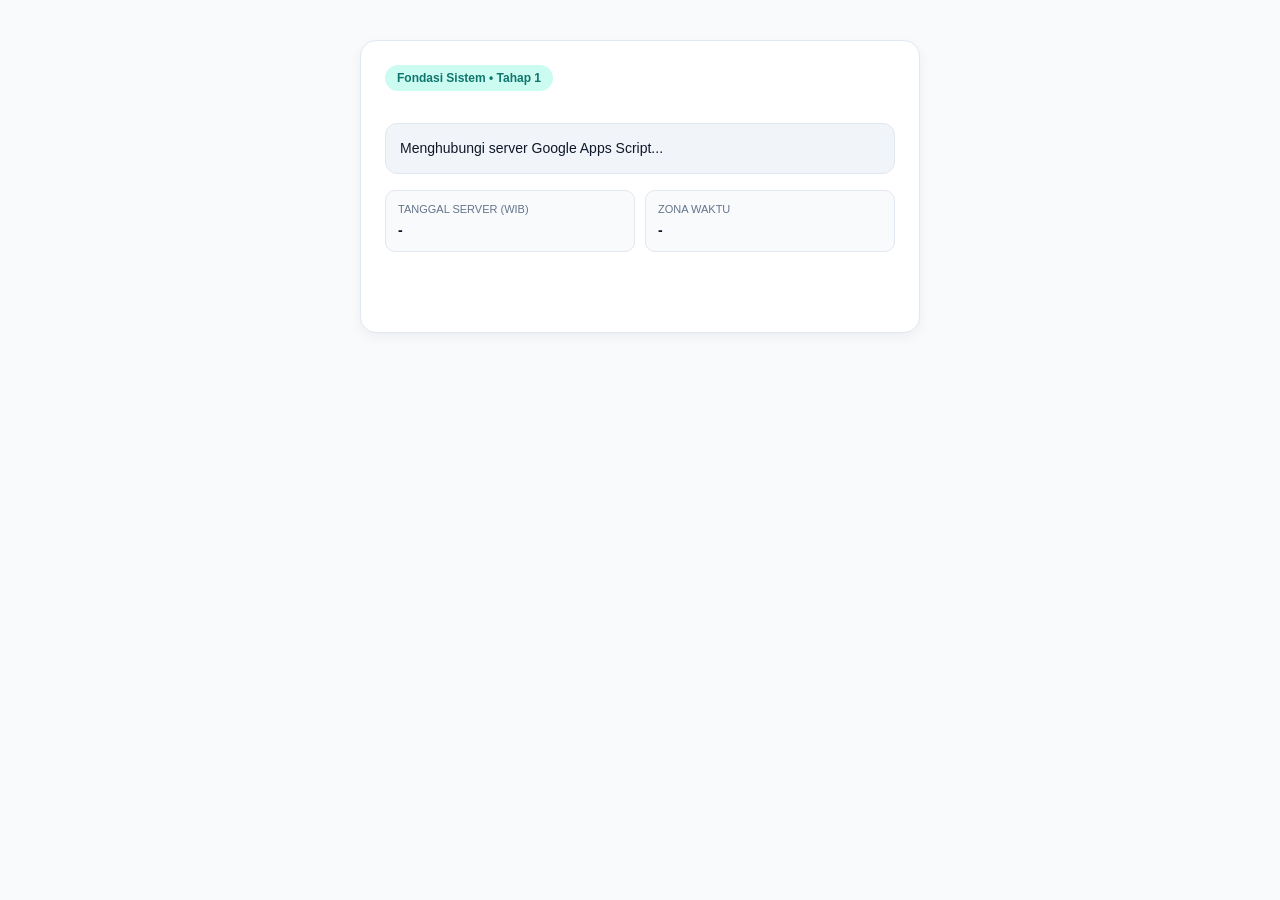
==== 7kaih/index.html @ eb0693e7 "Add initial HTML structure for the application" ====
<!DOCTYPE html>
<html lang="id">
<head>
  <meta charset="UTF-8">
  <title><?= appName ?> - <?= schoolName ?></title>
  <style>
    :root {
      --primary: <?= themeColor ?>;
      --bg: #f8fafc;
      --card: #ffffff;
      --text: #0f172a;
      --muted: #64748b;
      --border: #e2e8f0;
      --ok-bg: #dcfce7;
      --ok-text: #166534;
      --warn-bg: #fef3c7;
      --warn-text: #92400e;
      --err-bg: #fee2e2;
      --err-text: #991b1b;
    }
    * { box-sizing: border-box; margin: 0; padding: 0; }
    body {
      font-family: -apple-system, BlinkMacSystemFont, "Segoe UI", Roboto, sans-serif;
      background-color: var(--bg);
      color: var(--text);
      line-height: 1.5;
      padding: 16px;
    }
    .container {
      max-width: 560px;
      margin: 24px auto;
    }
    .card {
      background: var(--card);
      border: 1px solid var(--border);
      border-radius: 16px;
      padding: 24px;
      box-shadow: 0 4px 12px rgba(15, 23, 42, 0.05);
    }
    .badge {
      display: inline-block;
      padding: 4px 12px;
      border-radius: 999px;
      font-size: 12px;
      font-weight: 600;
      background: #ccfbf1;
      color: #0f766e;
      margin-bottom: 12px;
    }
    h1 { font-size: 22px; margin-bottom: 4px; color: var(--primary); }
    .subtitle { color: var(--muted); font-size: 14px; margin-bottom: 20px; }
    .status-box {
      padding: 14px;
      border-radius: 12px;
      font-size: 14px;
      margin-bottom: 16px;
      background: #f1f5f9;
      border: 1px solid var(--border);
    }
    .status-ok { background: var(--ok-bg); color: var(--ok-text); border-color: #bbf7d0; }
    .status-warn { background: var(--warn-bg); color: var(--warn-text); border-color: #fde68a; }
    .status-err { background: var(--err-bg); color: var(--err-text); border-color: #fecaca; }
    .meta-grid {
      display: grid;
      grid-template-columns: 1fr 1fr;
      gap: 10px;
      margin-top: 12px;
    }
    .meta-item {
      background: #f8fafc;
      padding: 10px 12px;
      border-radius: 10px;
      border: 1px solid var(--border);
    }
    .meta-label { font-size: 11px; color: var(--muted); text-transform: uppercase; }
    .meta-val { font-size: 14px; font-weight: 600; margin-top: 2px; }
    button {
      width: 100%;
      min-height: 48px;
      background: var(--primary);
      color: #fff;
      border: none;
      border-radius: 12px;
      font-size: 15px;
      font-weight: 600;
      cursor: pointer;
      margin-top: 8px;
    }
    button:disabled { opacity: 0.6; cursor: not-allowed; }
  </style>
</head>
<body>
  <div class="container">
    <div class="card">
      <span class="badge">Fondasi Sistem • Tahap 1</span>
      <h1 id="appTitle"><?= appName ?></h1>
      <p class="subtitle" id="schoolTitle"><?= schoolName ?></p>

      <div id="statusBox" class="status-box">
        Memeriksa koneksi server dan kesiapan database...
      </div>

      <div class="meta-grid">
        <div class="meta-item">
          <div class="meta-label">Tanggal Server (WIB)</div>
          <div class="meta-val" id="serverDate">-</div>
        </div>
        <div class="meta-item">
          <div class="meta-label">Zona Waktu</div>
          <div class="meta-val" id="serverTz">-</div>
        </div>
      </div>

      <button id="btnRecheck" onclick="checkFoundation()">Periksa Ulang Koneksi</button>
    </div>
  </div>

  <script>
    function checkFoundation() {
      const box = document.getElementById('statusBox');
      const btn = document.getElementById('btnRecheck');
      btn.disabled = true;
      box.className = 'status-box';
      box.textContent = 'Menghubungi server Google Apps Script...';

      google.script.run
        .withSuccessHandler(function(res) {
          btn.disabled = false;
          if (!res || !res.ok) {
            box.className = 'status-box status-err';
            box.textContent = (res && res.message) ? res.message : 'Gagal terhubung ke server.';
            return;
          }
          document.getElementById('serverDate').textContent = res.serverTime || '-';
          document.getElementById('serverTz').textContent = res.data.timezone || '-';

          if (res.data.status === 'SIAP') {
            box.className = 'status-box status-ok';
            box.textContent = 'Database siap (' + res.data.totalSheetsRequired + ' tabel terverifikasi). Fondasi Tahap 1 berjalan normal.';
          } else {
            box.className = 'status-box status-warn';
            box.textContent = 'Database belum lengkap. Sheet belum ada: ' + res.data.missingSheets.join(', ') + '. Jalankan setupDatabase() di Apps Script.';
          }
        })
        .withFailureHandler(function(err) {
          btn.disabled = false;
          box.className = 'status-box status-err';
          box.textContent = 'Kesalahan jaringan/server: ' + (err && err.message ? err.message : err);
        })
        .apiRouter({ action: 'PING' });
    }

    window.addEventListener('DOMContentLoaded', checkFoundation);
  </script>
</body>
</html>
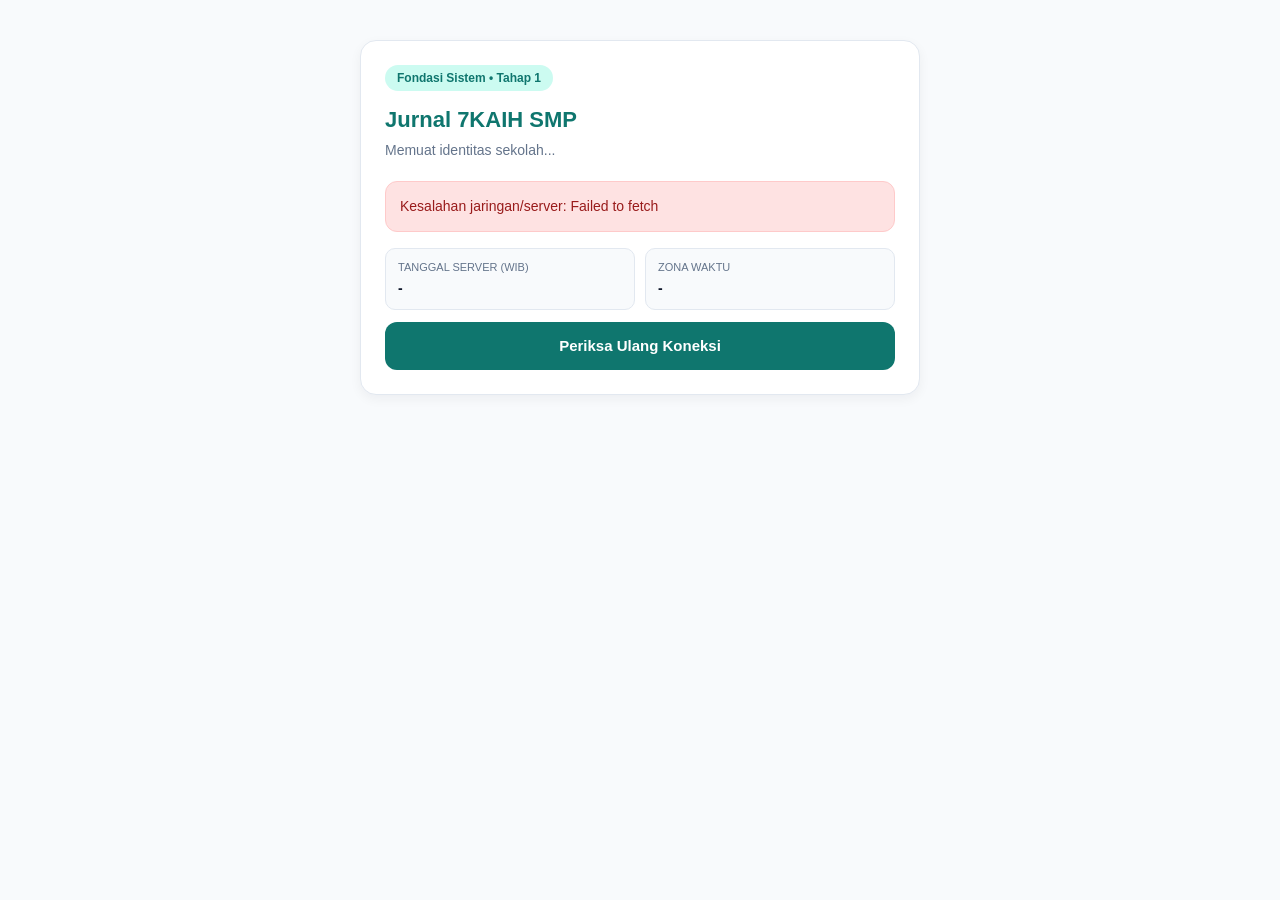
==== commit 804e9933: "Update index.html for app title and styles" ====
--- a/7kaih/index.html
+++ b/7kaih/index.html
@@ -2,10 +2,11 @@
 <html lang="id">
 <head>
   <meta charset="UTF-8">
-  <title><?= appName ?> - <?= schoolName ?></title>
+  <meta name="viewport" content="width=device-width, initial-scale=1, maximum-scale=1">
+  <title>Jurnal 7KAIH SMP</title>
   <style>
     :root {
-      --primary: <?= themeColor ?>;
+      --primary: #0f766e;
       --bg: #f8fafc;
       --card: #ffffff;
       --text: #0f172a;
@@ -84,7 +85,7 @@
       font-size: 15px;
       font-weight: 600;
       cursor: pointer;
-      margin-top: 8px;
+      margin-top: 12px;
     }
     button:disabled { opacity: 0.6; cursor: not-allowed; }
   </style>
@@ -92,9 +93,9 @@
 <body>
   <div class="container">
     <div class="card">
-      <span class="badge">Fondasi Sistem • Tahap 1</span>
-      <h1 id="appTitle"><?= appName ?></h1>
-      <p class="subtitle" id="schoolTitle"><?= schoolName ?></p>
+      <span class="badge" id="modeBadge">Fondasi Sistem • Tahap 1</span>
+      <h1 id="appTitle">Jurnal 7KAIH SMP</h1>
+      <p class="subtitle" id="schoolTitle">Memuat identitas sekolah...</p>
 
       <div id="statusBox" class="status-box">
         Memeriksa koneksi server dan kesiapan database...
@@ -116,38 +117,91 @@
   </div>
 
   <script>
-    function checkFoundation() {
+    /**
+     * KONFIGURASI BACKEND API:
+     * - Biarkan kosong ('') jika file HTML ini dibuka langsung dari Google Apps Script.
+     * - Isi dengan URL Web App Apps Script (berakhiran /exec) jika file ini di-host di GitHub Pages / Custom Domain.
+     */
+    const GAS_API_URL = 'https://script.google.com/macros/s/AKfycbx6Ga95-A1doT5p9jhrYzqOMHGk1ILgOCmKOWG2b9a7mPefsUvWe25ETTlz92gXoEwB3g/exec';
+
+    /**
+     * Penghubung API universal: otomatis memilih google.script.run atau fetch() ke GAS_API_URL.
+     */
+    function callApi(payload) {
+      return new Promise(function(resolve, reject) {
+        const isInsideGas = (typeof google !== 'undefined' && google.script && google.script.run);
+        if (isInsideGas && !GAS_API_URL) {
+          google.script.run
+            .withSuccessHandler(resolve)
+            .withFailureHandler(reject)
+            .apiRouter(payload);
+          return;
+        }
+
+        if (!GAS_API_URL) {
+          reject(new Error('GAS_API_URL belum diisi untuk mode hosting eksternal (GitHub Pages).'));
+          return;
+        }
+
+        fetch(GAS_API_URL, {
+          method: 'POST',
+          headers: { 'Content-Type': 'text/plain;charset=utf-8' },
+          body: JSON.stringify(payload)
+        })
+          .then(function(resp) {
+            if (!resp.ok) throw new Error('HTTP ' + resp.status);
+            return resp.json();
+          })
+          .then(resolve)
+          .catch(reject);
+      });
+    }
+
+    async function checkFoundation() {
       const box = document.getElementById('statusBox');
       const btn = document.getElementById('btnRecheck');
       btn.disabled = true;
       box.className = 'status-box';
       box.textContent = 'Menghubungi server Google Apps Script...';
 
-      google.script.run
-        .withSuccessHandler(function(res) {
-          btn.disabled = false;
-          if (!res || !res.ok) {
-            box.className = 'status-box status-err';
-            box.textContent = (res && res.message) ? res.message : 'Gagal terhubung ke server.';
-            return;
+      try {
+        const [pingRes, cfgRes] = await Promise.all([
+          callApi({ action: 'PING' }),
+          callApi({ action: 'GET_PUBLIC_CONFIG' })
+        ]);
+
+        if (cfgRes && cfgRes.ok && cfgRes.data) {
+          const cfg = cfgRes.data;
+          document.getElementById('appTitle').textContent = cfg.nama_aplikasi || 'Jurnal 7KAIH SMP';
+          document.getElementById('schoolTitle').textContent = cfg.nama_sekolah || '';
+          document.title = (cfg.nama_aplikasi || 'Jurnal 7KAIH') + ' - ' + (cfg.nama_sekolah || '');
+          if (cfg.warna_tema) {
+            document.documentElement.style.setProperty('--primary', cfg.warna_tema);
           }
-          document.getElementById('serverDate').textContent = res.serverTime || '-';
-          document.getElementById('serverTz').textContent = res.data.timezone || '-';
-
-          if (res.data.status === 'SIAP') {
-            box.className = 'status-box status-ok';
-            box.textContent = 'Database siap (' + res.data.totalSheetsRequired + ' tabel terverifikasi). Fondasi Tahap 1 berjalan normal.';
-          } else {
-            box.className = 'status-box status-warn';
-            box.textContent = 'Database belum lengkap. Sheet belum ada: ' + res.data.missingSheets.join(', ') + '. Jalankan setupDatabase() di Apps Script.';
-          }
-        })
-        .withFailureHandler(function(err) {
-          btn.disabled = false;
+        }
+
+        if (!pingRes || !pingRes.ok) {
           box.className = 'status-box status-err';
-          box.textContent = 'Kesalahan jaringan/server: ' + (err && err.message ? err.message : err);
-        })
-        .apiRouter({ action: 'PING' });
+          box.textContent = (pingRes && pingRes.message) ? pingRes.message : 'Gagal terhubung ke server.';
+          return;
+        }
+
+        document.getElementById('serverDate').textContent = pingRes.serverTime || '-';
+        document.getElementById('serverTz').textContent = pingRes.data.timezone || '-';
+
+        if (pingRes.data.status === 'SIAP') {
+          box.className = 'status-box status-ok';
+          box.textContent = 'Database siap (' + pingRes.data.totalSheetsRequired + ' tabel terverifikasi). Koneksi API berjalan normal.';
+        } else {
+          box.className = 'status-box status-warn';
+          box.textContent = 'Database belum lengkap. Sheet belum ada: ' + pingRes.data.missingSheets.join(', ');
+        }
+      } catch (err) {
+        box.className = 'status-box status-err';
+        box.textContent = 'Kesalahan jaringan/server: ' + (err && err.message ? err.message : err);
+      } finally {
+        btn.disabled = false;
+      }
     }
 
     window.addEventListener('DOMContentLoaded', checkFoundation);
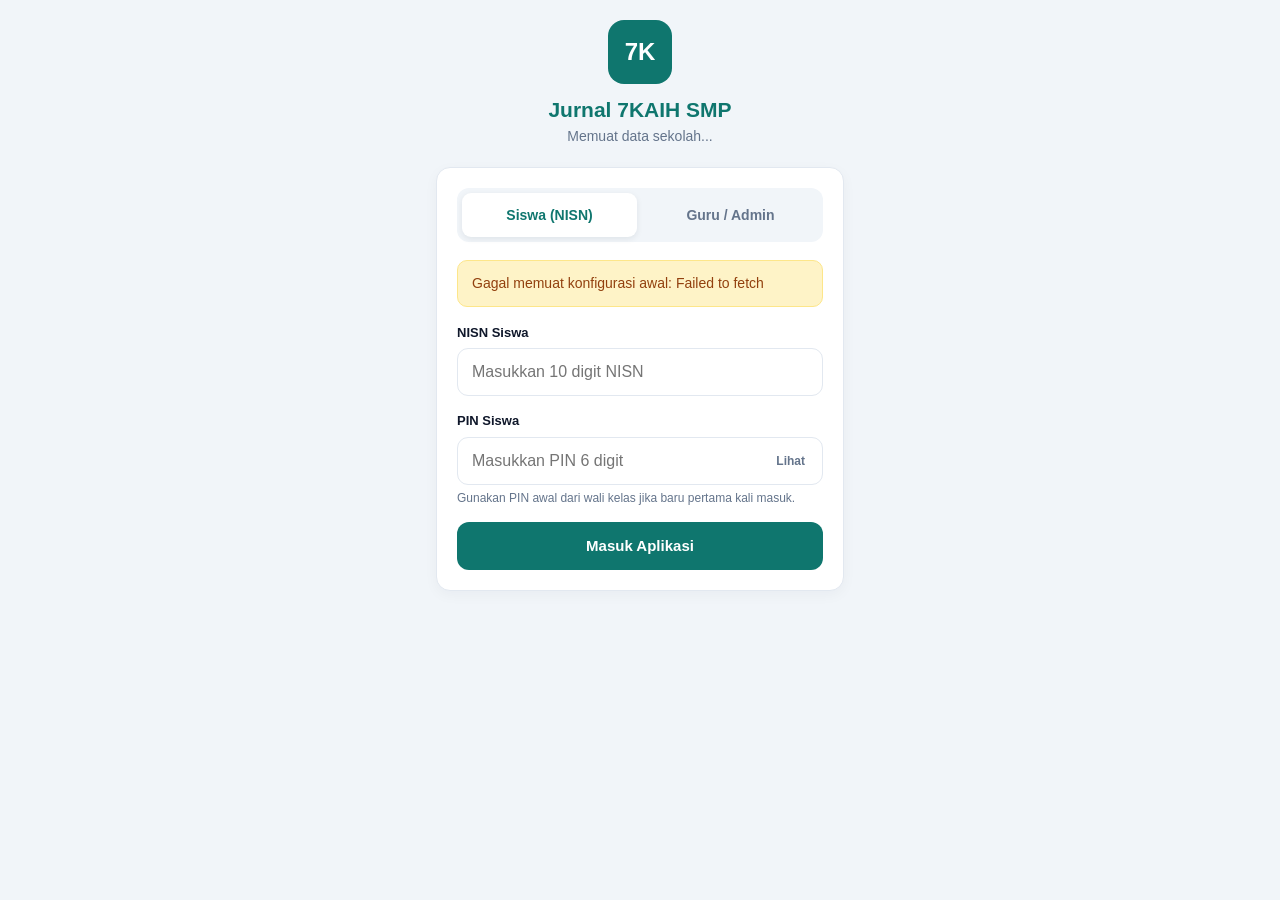
==== commit 9749b2bb: "Update print statement from 'Hello' to 'Goodbye'" ====
--- a/7kaih/index.html
+++ b/7kaih/index.html
@@ -7,7 +7,9 @@
   <style>
     :root {
       --primary: #0f766e;
-      --bg: #f8fafc;
+      --primary-dark: #115e59;
+      --primary-soft: #ccfbf1;
+      --bg: #f1f5f9;
       --card: #ffffff;
       --text: #0f172a;
       --muted: #64748b;
@@ -18,116 +20,534 @@
       --warn-text: #92400e;
       --err-bg: #fee2e2;
       --err-text: #991b1b;
-    }
+      --radius: 14px;
+    }
+
     * { box-sizing: border-box; margin: 0; padding: 0; }
     body {
       font-family: -apple-system, BlinkMacSystemFont, "Segoe UI", Roboto, sans-serif;
       background-color: var(--bg);
       color: var(--text);
       line-height: 1.5;
-      padding: 16px;
-    }
-    .container {
-      max-width: 560px;
-      margin: 24px auto;
-    }
+      min-height: 100vh;
+    }
+
+    .hidden { display: none !important; }
+
+    /* Loading Overlay */
+    .loader-overlay {
+      position: fixed;
+      inset: 0;
+      background: rgba(255, 255, 255, 0.85);
+      display: flex;
+      flex-direction: column;
+      align-items: center;
+      justify-content: center;
+      z-index: 9999;
+      gap: 12px;
+      font-weight: 600;
+      color: var(--primary);
+    }
+    .spinner {
+      width: 36px;
+      height: 36px;
+      border: 4px solid var(--primary-soft);
+      border-top-color: var(--primary);
+      border-radius: 50%;
+      animation: spin 0.8s linear infinite;
+    }
+    @keyframes spin { to { transform: rotate(360deg); } }
+
+    /* Alerts */
+    .alert {
+      padding: 12px 14px;
+      border-radius: 10px;
+      font-size: 14px;
+      margin-bottom: 16px;
+      border: 1px solid transparent;
+    }
+    .alert-err { background: var(--err-bg); color: var(--err-text); border-color: #fecaca; }
+    .alert-ok { background: var(--ok-bg); color: var(--ok-text); border-color: #bbf7d0; }
+    .alert-warn { background: var(--warn-bg); color: var(--warn-text); border-color: #fde68a; }
+
+    /* Auth Container (Mobile-First) */
+    .auth-wrapper {
+      max-width: 440px;
+      margin: 0 auto;
+      padding: 20px 16px 40px;
+    }
+    .school-brand {
+      text-align: center;
+      margin-bottom: 20px;
+    }
+    .school-logo {
+      width: 64px;
+      height: 64px;
+      border-radius: 16px;
+      background: var(--primary);
+      color: #fff;
+      display: inline-flex;
+      align-items: center;
+      justify-content: center;
+      font-size: 24px;
+      font-weight: 800;
+      margin-bottom: 10px;
+      object-fit: contain;
+    }
+    .school-brand h1 {
+      font-size: 21px;
+      color: var(--primary);
+      font-weight: 800;
+    }
+    .school-brand p {
+      font-size: 14px;
+      color: var(--muted);
+    }
+    .welcome-note {
+      font-size: 13px;
+      color: var(--text);
+      background: var(--card);
+      border: 1px solid var(--border);
+      padding: 10px 14px;
+      border-radius: 12px;
+      margin-top: 10px;
+    }
+
     .card {
       background: var(--card);
       border: 1px solid var(--border);
-      border-radius: 16px;
-      padding: 24px;
-      box-shadow: 0 4px 12px rgba(15, 23, 42, 0.05);
-    }
-    .badge {
-      display: inline-block;
-      padding: 4px 12px;
-      border-radius: 999px;
+      border-radius: var(--radius);
+      padding: 20px;
+      box-shadow: 0 4px 14px rgba(15, 23, 42, 0.04);
+    }
+
+    /* Role Switch Tabs on Login */
+    .role-tabs {
+      display: grid;
+      grid-template-columns: 1fr 1fr;
+      gap: 6px;
+      background: var(--bg);
+      padding: 5px;
+      border-radius: 12px;
+      margin-bottom: 18px;
+    }
+    .role-tab {
+      min-height: 44px;
+      border: none;
+      background: transparent;
+      border-radius: 9px;
+      font-size: 14px;
+      font-weight: 600;
+      color: var(--muted);
+      cursor: pointer;
+      transition: all 0.15s ease;
+    }
+    .role-tab.active {
+      background: var(--card);
+      color: var(--primary);
+      box-shadow: 0 2px 6px rgba(15, 23, 42, 0.08);
+    }
+
+    /* Form Controls */
+    .form-group { margin-bottom: 15px; }
+    label {
+      display: block;
+      font-size: 13px;
+      font-weight: 600;
+      margin-bottom: 6px;
+      color: var(--text);
+    }
+    .input-wrap {
+      position: relative;
+      display: flex;
+      align-items: center;
+    }
+    input[type="text"],
+    input[type="password"],
+    input[type="tel"],
+    select {
+      width: 100%;
+      min-height: 48px;
+      padding: 10px 14px;
+      border: 1.5px solid var(--border);
+      border-radius: 11px;
+      font-size: 16px;
+      background: #fff;
+      color: var(--text);
+    }
+    input:focus, select:focus {
+      outline: none;
+      border-color: var(--primary);
+    }
+    .toggle-secret {
+      position: absolute;
+      right: 10px;
+      background: none;
+      border: none;
+      color: var(--muted);
       font-size: 12px;
       font-weight: 600;
-      background: #ccfbf1;
-      color: #0f766e;
-      margin-bottom: 12px;
-    }
-    h1 { font-size: 22px; margin-bottom: 4px; color: var(--primary); }
-    .subtitle { color: var(--muted); font-size: 14px; margin-bottom: 20px; }
-    .status-box {
-      padding: 14px;
-      border-radius: 12px;
-      font-size: 14px;
-      margin-bottom: 16px;
-      background: #f1f5f9;
-      border: 1px solid var(--border);
-    }
-    .status-ok { background: var(--ok-bg); color: var(--ok-text); border-color: #bbf7d0; }
-    .status-warn { background: var(--warn-bg); color: var(--warn-text); border-color: #fde68a; }
-    .status-err { background: var(--err-bg); color: var(--err-text); border-color: #fecaca; }
-    .meta-grid {
-      display: grid;
-      grid-template-columns: 1fr 1fr;
-      gap: 10px;
-      margin-top: 12px;
-    }
-    .meta-item {
-      background: #f8fafc;
-      padding: 10px 12px;
-      border-radius: 10px;
-      border: 1px solid var(--border);
-    }
-    .meta-label { font-size: 11px; color: var(--muted); text-transform: uppercase; }
-    .meta-val { font-size: 14px; font-weight: 600; margin-top: 2px; }
-    button {
+      padding: 8px;
+      cursor: pointer;
+    }
+    .hint {
+      font-size: 12px;
+      color: var(--muted);
+      margin-top: 4px;
+    }
+
+    .btn {
       width: 100%;
       min-height: 48px;
-      background: var(--primary);
-      color: #fff;
       border: none;
       border-radius: 12px;
       font-size: 15px;
+      font-weight: 700;
+      cursor: pointer;
+      display: inline-flex;
+      align-items: center;
+      justify-content: center;
+      gap: 8px;
+    }
+    .btn-primary {
+      background: var(--primary);
+      color: #fff;
+    }
+    .btn-primary:hover { background: var(--primary-dark); }
+    .btn-secondary {
+      background: var(--bg);
+      color: var(--text);
+      border: 1px solid var(--border);
+    }
+    .btn:disabled { opacity: 0.6; cursor: not-allowed; }
+
+    /* App Shell Layout */
+    .topbar {
+      background: var(--primary);
+      color: #fff;
+      padding: 14px 16px;
+      position: sticky;
+      top: 0;
+      z-index: 100;
+    }
+    .topbar-inner {
+      max-width: 1040px;
+      margin: 0 auto;
+      display: flex;
+      align-items: center;
+      justify-content: space-between;
+      gap: 12px;
+    }
+    .topbar-title h2 { font-size: 16px; font-weight: 700; }
+    .topbar-title p { font-size: 12px; opacity: 0.9; }
+    .topbar-actions {
+      display: flex;
+      align-items: center;
+      gap: 8px;
+    }
+    .btn-sm {
+      min-height: 38px;
+      padding: 6px 12px;
+      border-radius: 9px;
+      font-size: 12px;
       font-weight: 600;
+      border: 1px solid rgba(255, 255, 255, 0.35);
+      background: rgba(255, 255, 255, 0.14);
+      color: #fff;
       cursor: pointer;
+      width: auto;
+    }
+
+    .shell-container {
+      max-width: 1040px;
+      margin: 0 auto;
+      padding: 16px 16px 88px;
+    }
+
+    .user-banner {
+      background: var(--card);
+      border: 1px solid var(--border);
+      border-radius: var(--radius);
+      padding: 14px 16px;
+      margin-bottom: 16px;
+      display: flex;
+      flex-wrap: wrap;
+      align-items: center;
+      justify-content: space-between;
+      gap: 10px;
+    }
+    .role-pill {
+      display: inline-block;
+      padding: 3px 10px;
+      border-radius: 999px;
+      font-size: 11px;
+      font-weight: 700;
+      background: var(--primary-soft);
+      color: var(--primary);
+      text-transform: uppercase;
+    }
+
+    /* Navigation Tabs per Role */
+    .nav-strip {
+      display: flex;
+      gap: 8px;
+      overflow-x: auto;
+      padding-bottom: 6px;
+      margin-bottom: 16px;
+    }
+    .nav-btn {
+      min-height: 42px;
+      padding: 8px 14px;
+      border-radius: 10px;
+      border: 1px solid var(--border);
+      background: var(--card);
+      color: var(--text);
+      font-size: 13px;
+      font-weight: 600;
+      white-space: nowrap;
+      cursor: pointer;
+    }
+    .nav-btn.active {
+      background: var(--primary);
+      color: #fff;
+      border-color: var(--primary);
+    }
+
+    .admin-preview-bar {
+      background: #fefce8;
+      border: 1px solid #fde047;
+      border-radius: 12px;
+      padding: 12px 14px;
+      margin-bottom: 16px;
+      display: flex;
+      flex-wrap: wrap;
+      align-items: center;
+      gap: 10px;
+    }
+    .admin-preview-bar select {
+      min-height: 40px;
+      width: auto;
+      min-width: 180px;
+      font-size: 14px;
+    }
+
+    .grid-cards {
+      display: grid;
+      grid-template-columns: repeat(auto-fit, minmax(240px, 1fr));
+      gap: 12px;
       margin-top: 12px;
     }
-    button:disabled { opacity: 0.6; cursor: not-allowed; }
+    .info-tile {
+      background: #f8fafc;
+      border: 1px solid var(--border);
+      border-radius: 12px;
+      padding: 14px;
+    }
+    .info-tile h4 { font-size: 14px; color: var(--primary); margin-bottom: 4px; }
+    .info-tile p { font-size: 13px; color: var(--muted); }
+
+    /* Modal Change PIN */
+    .modal-backdrop {
+      position: fixed;
+      inset: 0;
+      background: rgba(15, 23, 42, 0.55);
+      display: flex;
+      align-items: center;
+      justify-content: center;
+      padding: 16px;
+      z-index: 500;
+    }
+    .modal-card {
+      width: 100%;
+      max-width: 420px;
+      background: var(--card);
+      border-radius: 16px;
+      padding: 22px;
+    }
   </style>
 </head>
 <body>
-  <div class="container">
+
+  <!-- Indikator Memuat -->
+  <div id="loadingOverlay" class="loader-overlay hidden">
+    <div class="spinner"></div>
+    <div id="loadingText">Memuat...</div>
+  </div>
+
+  <!-- ===================================================================== -->
+  <!-- VIEW 1: HALAMAN LOGIN                                                 -->
+  <!-- ===================================================================== -->
+  <div id="viewLogin" class="auth-wrapper hidden">
+    <div class="school-brand">
+      <div id="logoContainer" class="school-logo">7K</div>
+      <h1 id="cfgAppName">Jurnal 7KAIH SMP</h1>
+      <p id="cfgSchoolName">Memuat data sekolah...</p>
+      <div id="cfgWelcome" class="welcome-note hidden"></div>
+    </div>
+
     <div class="card">
-      <span class="badge" id="modeBadge">Fondasi Sistem • Tahap 1</span>
-      <h1 id="appTitle">Jurnal 7KAIH SMP</h1>
-      <p class="subtitle" id="schoolTitle">Memuat identitas sekolah...</p>
-
-      <div id="statusBox" class="status-box">
-        Memeriksa koneksi server dan kesiapan database...
+      <div class="role-tabs">
+        <button type="button" id="tabLoginSiswa" class="role-tab active" onclick="switchLoginTab('SISWA')">
+          Siswa (NISN)
+        </button>
+        <button type="button" id="tabLoginStaf" class="role-tab" onclick="switchLoginTab('STAF')">
+          Guru / Admin
+        </button>
       </div>
 
-      <div class="meta-grid">
-        <div class="meta-item">
-          <div class="meta-label">Tanggal Server (WIB)</div>
-          <div class="meta-val" id="serverDate">-</div>
-        </div>
-        <div class="meta-item">
-          <div class="meta-label">Zona Waktu</div>
-          <div class="meta-val" id="serverTz">-</div>
-        </div>
+      <div id="loginAlert" class="alert alert-err hidden"></div>
+
+      <form id="loginForm" onsubmit="submitLogin(event)">
+        <div class="form-group">
+          <label id="lblIdentifier" for="inpIdentifier">NISN Siswa</label>
+          <input type="tel" id="inpIdentifier" inputmode="numeric" autocomplete="username" placeholder="Masukkan 10 digit NISN" required>
+        </div>
+
+        <div class="form-group">
+          <label id="lblSecret" for="inpSecret">PIN Siswa</label>
+          <div class="input-wrap">
+            <input type="password" id="inpSecret" inputmode="numeric" autocomplete="current-password" placeholder="Masukkan PIN 6 digit" required>
+            <button type="button" class="toggle-secret" onclick="toggleSecretVisibility('inpSecret', this)">Lihat</button>
+          </div>
+          <div class="hint" id="secretHint">Gunakan PIN awal dari wali kelas jika baru pertama kali masuk.</div>
+        </div>
+
+        <button type="submit" id="btnLoginSubmit" class="btn btn-primary">Masuk Aplikasi</button>
+      </form>
+    </div>
+  </div>
+
+  <!-- ===================================================================== -->
+  <!-- VIEW 2: WAJIB GANTI PIN / KATA SANDI (SAAT LOGIN PERTAMA)             -->
+  <!-- ===================================================================== -->
+  <div id="viewForcePin" class="auth-wrapper hidden">
+    <div class="school-brand">
+      <h1>Keamanan Akun</h1>
+      <p id="forcePinUserLabel">Halo, Pengguna</p>
+    </div>
+
+    <div class="card">
+      <div class="alert alert-warn">
+        Demi keamanan data Anda, ganti PIN atau kata sandi awal sebelum melanjutkan.
       </div>
 
-      <button id="btnRecheck" onclick="checkFoundation()">Periksa Ulang Koneksi</button>
+      <div id="forcePinAlert" class="alert alert-err hidden"></div>
+
+      <form onsubmit="submitChangePin(event, true)">
+        <div class="form-group">
+          <label for="forceOldSecret">PIN / Kata Sandi Lama</label>
+          <input type="password" id="forceOldSecret" required>
+        </div>
+        <div class="form-group">
+          <label for="forceNewSecret" id="lblForceNewSecret">PIN Baru (6 Digit Angka)</label>
+          <input type="password" id="forceNewSecret" required>
+          <div class="hint" id="forceNewHint">Jangan gunakan angka berurutan seperti 123456.</div>
+        </div>
+        <div class="form-group">
+          <label for="forceConfirmSecret">Ulangi PIN / Kata Sandi Baru</label>
+          <input type="password" id="forceConfirmSecret" required>
+        </div>
+        <button type="submit" class="btn btn-primary">Simpan & Lanjutkan</button>
+        <button type="button" class="btn btn-secondary" style="margin-top:10px;" onclick="logoutUser()">Batal & Keluar</button>
+      </form>
+    </div>
+  </div>
+
+  <!-- ===================================================================== -->
+  <!-- VIEW 3: KERANGKA APLIKASI UTAMA PER PERAN                             -->
+  <!-- ===================================================================== -->
+  <div id="viewAppShell" class="hidden">
+    <header class="topbar">
+      <div class="topbar-inner">
+        <div class="topbar-title">
+          <h2 id="topAppName">Jurnal 7KAIH SMP</h2>
+          <p id="topSchoolName">SMP Negeri</p>
+        </div>
+        <div class="topbar-actions">
+          <button type="button" class="btn-sm" onclick="openChangePinModal()">Ganti PIN/Sandi</button>
+          <button type="button" class="btn-sm" onclick="logoutUser()">Keluar</button>
+        </div>
+      </div>
+    </header>
+
+    <main class="shell-container">
+      <!-- Profil Pengguna Aktif -->
+      <section class="user-banner">
+        <div>
+          <span class="role-pill" id="shellRoleBadge">PERAN</span>
+          <h3 id="shellUserName" style="font-size:17px; margin-top:4px;">Nama Pengguna</h3>
+          <p id="shellUserMeta" style="font-size:13px; color:var(--muted);">Keterangan</p>
+        </div>
+        <div style="text-align:right; font-size:12px; color:var(--muted);">
+          <div id="shellAcademicYear">Tahun Ajaran: -</div>
+          <div id="shellServerDate">Tanggal Server: -</div>
+        </div>
+      </section>
+
+      <!-- Bar "Lihat sebagai Wali Kelas" khusus Admin Utama -->
+      <section id="adminPreviewBar" class="admin-preview-bar hidden">
+        <strong style="font-size:13px;">Mode Admin Utama:</strong>
+        <label for="selPreviewClass" style="margin:0; font-size:13px;">Lihat sebagai wali kelas:</label>
+        <select id="selPreviewClass" onchange="handleAdminPreviewClassChange()">
+          <option value="">-- Tampilan Admin Utama --</option>
+        </select>
+      </section>
+
+      <!-- Navigasi Menu Sesuai Peran -->
+      <nav id="roleNavStrip" class="nav-strip"></nav>
+
+      <!-- Area Konten Modul -->
+      <section id="roleWorkspace" class="card"></section>
+    </main>
+  </div>
+
+  <!-- ===================================================================== -->
+  <!-- MODAL GANTI PIN / SANDI SUKARELA                                      -->
+  <!-- ===================================================================== -->
+  <div id="modalChangePin" class="modal-backdrop hidden">
+    <div class="modal-card">
+      <h3 style="font-size:18px; margin-bottom:12px;">Ganti PIN / Kata Sandi</h3>
+      <div id="modalPinAlert" class="alert alert-err hidden"></div>
+      <form onsubmit="submitChangePin(event, false)">
+        <div class="form-group">
+          <label for="modOldSecret">PIN / Kata Sandi Lama</label>
+          <input type="password" id="modOldSecret" required>
+        </div>
+        <div class="form-group">
+          <label for="modNewSecret">PIN / Kata Sandi Baru</label>
+          <input type="password" id="modNewSecret" required>
+        </div>
+        <div class="form-group">
+          <label for="modConfirmSecret">Ulangi PIN / Kata Sandi Baru</label>
+          <input type="password" id="modConfirmSecret" required>
+        </div>
+        <div style="display:grid; grid-template-columns:1fr 1fr; gap:8px;">
+          <button type="button" class="btn btn-secondary" onclick="closeChangePinModal()">Batal</button>
+          <button type="submit" class="btn btn-primary">Simpan</button>
+        </div>
+      </form>
     </div>
   </div>
 
   <script>
     /**
      * KONFIGURASI BACKEND API:
-     * - Biarkan kosong ('') jika file HTML ini dibuka langsung dari Google Apps Script.
-     * - Isi dengan URL Web App Apps Script (berakhiran /exec) jika file ini di-host di GitHub Pages / Custom Domain.
+     * - Biarkan kosong ('') jika dibuka langsung dari Google Apps Script.
+     * - Isi dengan URL Web App Apps Script (/exec) jika di-host di GitHub Pages / Custom Domain.
      */
     const GAS_API_URL = 'https://script.google.com/macros/s/AKfycbx6Ga95-A1doT5p9jhrYzqOMHGk1ILgOCmKOWG2b9a7mPefsUvWe25ETTlz92gXoEwB3g/exec';
 
-    /**
-     * Penghubung API universal: otomatis memilih google.script.run atau fetch() ke GAS_API_URL.
-     */
-    function callApi(payload) {
+    const STORAGE_TOKEN_KEY = '7KAIH_AUTH_TOKEN';
+    let currentLoginTab = 'SISWA';
+    let currentUser = null;
+    let publicConfig = null;
+    let activeNavKey = '';
+    let previewClassId = '';
+
+    // ========================================================================
+    // 1. KOMUNIKASI API DENGAN RETRY BERTAHAP
+    // ========================================================================
+    function callApiRaw(payload) {
       return new Promise(function(resolve, reject) {
         const isInsideGas = (typeof google !== 'undefined' && google.script && google.script.run);
         if (isInsideGas && !GAS_API_URL) {
@@ -137,74 +557,472 @@
             .apiRouter(payload);
           return;
         }
-
         if (!GAS_API_URL) {
-          reject(new Error('GAS_API_URL belum diisi untuk mode hosting eksternal (GitHub Pages).'));
+          reject(new Error('GAS_API_URL belum dikonfigurasi.'));
           return;
         }
-
         fetch(GAS_API_URL, {
           method: 'POST',
           headers: { 'Content-Type': 'text/plain;charset=utf-8' },
           body: JSON.stringify(payload)
         })
-          .then(function(resp) {
-            if (!resp.ok) throw new Error('HTTP ' + resp.status);
-            return resp.json();
+          .then(function(r) {
+            if (!r.ok) throw new Error('HTTP ' + r.status);
+            return r.json();
           })
           .then(resolve)
           .catch(reject);
       });
     }
 
-    async function checkFoundation() {
-      const box = document.getElementById('statusBox');
-      const btn = document.getElementById('btnRecheck');
-      btn.disabled = true;
-      box.className = 'status-box';
-      box.textContent = 'Menghubungi server Google Apps Script...';
-
-      try {
-        const [pingRes, cfgRes] = await Promise.all([
-          callApi({ action: 'PING' }),
-          callApi({ action: 'GET_PUBLIC_CONFIG' })
-        ]);
-
-        if (cfgRes && cfgRes.ok && cfgRes.data) {
-          const cfg = cfgRes.data;
-          document.getElementById('appTitle').textContent = cfg.nama_aplikasi || 'Jurnal 7KAIH SMP';
-          document.getElementById('schoolTitle').textContent = cfg.nama_sekolah || '';
-          document.title = (cfg.nama_aplikasi || 'Jurnal 7KAIH') + ' - ' + (cfg.nama_sekolah || '');
-          if (cfg.warna_tema) {
-            document.documentElement.style.setProperty('--primary', cfg.warna_tema);
+    async function callApi(action, data, retries) {
+      const maxRetries = (typeof retries === 'number') ? retries : 2;
+      const token = getSavedToken();
+      const payload = { action: action, token: token, data: data || {} };
+
+      let lastErr = null;
+      for (let attempt = 0; attempt <= maxRetries; attempt++) {
+        try {
+          const res = await callApiRaw(payload);
+          if (res && (res.code === 'SESSION_EXPIRED' || res.code === 'UNAUTHORIZED')) {
+            clearSavedToken();
+            showLoginView('Sesi Anda telah berakhir. Silakan masuk kembali.');
+          }
+          return res;
+        } catch (err) {
+          lastErr = err;
+          if (attempt < maxRetries) {
+            await new Promise(function(r) { setTimeout(r, 600 * (attempt + 1)); });
           }
         }
-
-        if (!pingRes || !pingRes.ok) {
-          box.className = 'status-box status-err';
-          box.textContent = (pingRes && pingRes.message) ? pingRes.message : 'Gagal terhubung ke server.';
+      }
+      throw lastErr || new Error('Gagal terhubung ke server.');
+    }
+
+    // ========================================================================
+    // 2. PENYIMPANAN TOKEN AMAN (TRY/CATCH)
+    // ========================================================================
+    function getSavedToken() {
+      try {
+        return sessionStorage.getItem(STORAGE_TOKEN_KEY) || '';
+      } catch (e) {
+        return window.__memToken || '';
+      }
+    }
+
+    function saveToken(token) {
+      window.__memToken = token;
+      try {
+        sessionStorage.setItem(STORAGE_TOKEN_KEY, token);
+      } catch (e) {
+        // Fallback ke memori jika storage diblokir browser
+      }
+    }
+
+    function clearSavedToken() {
+      window.__memToken = '';
+      try {
+        sessionStorage.removeItem(STORAGE_TOKEN_KEY);
+      } catch (e) {}
+    }
+
+    // ========================================================================
+    // 3. UTILITAS TAMPILAN
+    // ========================================================================
+    function setLoading(show, text) {
+      const el = document.getElementById('loadingOverlay');
+      document.getElementById('loadingText').textContent = text || 'Memuat...';
+      if (show) el.classList.remove('hidden');
+      else el.classList.add('hidden');
+    }
+
+    function showAlert(id, msg, type) {
+      const el = document.getElementById(id);
+      if (!msg) {
+        el.classList.add('hidden');
+        return;
+      }
+      el.className = 'alert ' + (type === 'ok' ? 'alert-ok' : (type === 'warn' ? 'alert-warn' : 'alert-err'));
+      el.textContent = msg;
+      el.classList.remove('hidden');
+    }
+
+    function toggleSecretVisibility(inputId, btn) {
+      const inp = document.getElementById(inputId);
+      if (inp.type === 'password') {
+        inp.type = 'text';
+        btn.textContent = 'Sembunyi';
+      } else {
+        inp.type = 'password';
+        btn.textContent = 'Lihat';
+      }
+    }
+
+    function applyBranding(cfg) {
+      if (!cfg) return;
+      publicConfig = cfg;
+      if (cfg.warna_tema) {
+        document.documentElement.style.setProperty('--primary', cfg.warna_tema);
+      }
+      const appName = cfg.nama_aplikasi || 'Jurnal 7KAIH SMP';
+      const schoolName = cfg.nama_sekolah || '';
+      document.title = appName + (schoolName ? ' - ' + schoolName : '');
+      document.getElementById('cfgAppName').textContent = appName;
+      document.getElementById('cfgSchoolName').textContent = schoolName;
+      document.getElementById('topAppName').textContent = appName;
+      document.getElementById('topSchoolName').textContent = schoolName;
+
+      const welcomeEl = document.getElementById('cfgWelcome');
+      if (cfg.teks_sambutan) {
+        welcomeEl.textContent = cfg.teks_sambutan;
+        welcomeEl.classList.remove('hidden');
+      }
+      if (cfg.logo_url) {
+        const logoBox = document.getElementById('logoContainer');
+        logoBox.innerHTML = '';
+        const img = document.createElement('img');
+        img.src = cfg.logo_url;
+        img.alt = 'Logo Sekolah';
+        img.style.width = '100%';
+        img.style.height = '100%';
+        img.style.borderRadius = '16px';
+        img.style.objectFit = 'contain';
+        logoBox.appendChild(img);
+      }
+    }
+
+    // ========================================================================
+    // 4. ALUR OTENTIKASI (LOGIN, GANTI PIN, LOGOUT)
+    // ========================================================================
+    function switchLoginTab(tab) {
+      currentLoginTab = tab;
+      showAlert('loginAlert', '');
+      document.getElementById('inpIdentifier').value = '';
+      document.getElementById('inpSecret').value = '';
+
+      const tabSiswa = document.getElementById('tabLoginSiswa');
+      const tabStaf = document.getElementById('tabLoginStaf');
+      const lblId = document.getElementById('lblIdentifier');
+      const inpId = document.getElementById('inpIdentifier');
+      const lblSec = document.getElementById('lblSecret');
+      const inpSec = document.getElementById('inpSecret');
+      const hint = document.getElementById('secretHint');
+
+      if (tab === 'SISWA') {
+        tabSiswa.classList.add('active');
+        tabStaf.classList.remove('active');
+        lblId.textContent = 'NISN Siswa';
+        inpId.type = 'tel';
+        inpId.setAttribute('inputmode', 'numeric');
+        inpId.placeholder = 'Masukkan NISN';
+        lblSec.textContent = 'PIN Siswa';
+        inpSec.setAttribute('inputmode', 'numeric');
+        inpSec.placeholder = 'Masukkan PIN 6 digit';
+        hint.textContent = 'Gunakan PIN awal dari wali kelas jika baru pertama kali masuk.';
+      } else {
+        tabStaf.classList.add('active');
+        tabSiswa.classList.remove('active');
+        lblId.textContent = 'Nama Pengguna (Username)';
+        inpId.type = 'text';
+        inpId.setAttribute('inputmode', 'text');
+        inpId.placeholder = 'Contoh: admin1 atau nip/username';
+        lblSec.textContent = 'Kata Sandi';
+        inpSec.setAttribute('inputmode', 'text');
+        inpSec.placeholder = 'Masukkan kata sandi';
+        hint.textContent = 'Khusus Admin Utama, Wali Kelas, Kepala Sekolah, dan Guru BK.';
+      }
+    }
+
+    async function submitLogin(e) {
+      e.preventDefault();
+      showAlert('loginAlert', '');
+      const identifier = document.getElementById('inpIdentifier').value.trim();
+      const secret = document.getElementById('inpSecret').value.trim();
+
+      setLoading(true, 'Memeriksa akun...');
+      try {
+        const res = await callApi('LOGIN', {
+          loginType: currentLoginTab,
+          identifier: identifier,
+          secret: secret
+        }, 0);
+
+        if (!res || !res.ok) {
+          showAlert('loginAlert', (res && res.message) ? res.message : 'Gagal masuk.');
           return;
         }
 
-        document.getElementById('serverDate').textContent = pingRes.serverTime || '-';
-        document.getElementById('serverTz').textContent = pingRes.data.timezone || '-';
-
-        if (pingRes.data.status === 'SIAP') {
-          box.className = 'status-box status-ok';
-          box.textContent = 'Database siap (' + pingRes.data.totalSheetsRequired + ' tabel terverifikasi). Koneksi API berjalan normal.';
+        saveToken(res.data.token);
+        currentUser = res.data.user;
+        routeAfterAuth(res.serverDate);
+      } catch (err) {
+        showAlert('loginAlert', 'Gangguan jaringan: ' + err.message);
+      } finally {
+        setLoading(false);
+      }
+    }
+
+    function routeAfterAuth(serverDate) {
+      document.getElementById('viewLogin').classList.add('hidden');
+      document.getElementById('viewForcePin').classList.add('hidden');
+      document.getElementById('viewAppShell').classList.add('hidden');
+
+      if (!currentUser) {
+        showLoginView();
+        return;
+      }
+
+      if (currentUser.wajibGantiPin) {
+        document.getElementById('forcePinUserLabel').textContent =
+          currentUser.nama + ' (' + currentUser.identifier + ')';
+        const isSiswa = currentUser.peran === 'SISWA';
+        document.getElementById('lblForceNewSecret').textContent =
+          isSiswa ? 'PIN Baru (6 Digit Angka)' : 'Kata Sandi Baru (Minimal 6 Karakter)';
+        document.getElementById('forceNewHint').textContent =
+          isSiswa ? 'Gunakan 6 angka yang mudah diingat (hindari 123456).' : 'Gunakan kombinasi huruf dan angka minimal 6 karakter.';
+        document.getElementById('viewForcePin').classList.remove('hidden');
+        return;
+      }
+
+      renderRoleShell(serverDate);
+    }
+
+    async function submitChangePin(e, isForced) {
+      e.preventDefault();
+      const alertId = isForced ? 'forcePinAlert' : 'modalPinAlert';
+      showAlert(alertId, '');
+
+      const oldSecret = document.getElementById(isForced ? 'forceOldSecret' : 'modOldSecret').value.trim();
+      const newSecret = document.getElementById(isForced ? 'forceNewSecret' : 'modNewSecret').value.trim();
+      const confirmSecret = document.getElementById(isForced ? 'forceConfirmSecret' : 'modConfirmSecret').value.trim();
+
+      setLoading(true, 'Menyimpan PIN/kata sandi baru...');
+      try {
+        const res = await callApi('CHANGE_PIN', {
+          oldSecret: oldSecret,
+          newSecret: newSecret,
+          confirmSecret: confirmSecret
+        }, 0);
+
+        if (!res || !res.ok) {
+          showAlert(alertId, (res && res.message) ? res.message : 'Gagal mengganti PIN/sandi.');
+          return;
+        }
+
+        currentUser = res.data.user;
+        if (isForced) {
+          routeAfterAuth(res.serverDate);
         } else {
-          box.className = 'status-box status-warn';
-          box.textContent = 'Database belum lengkap. Sheet belum ada: ' + pingRes.data.missingSheets.join(', ');
+          closeChangePinModal();
+          alert(res.message);
         }
       } catch (err) {
-        box.className = 'status-box status-err';
-        box.textContent = 'Kesalahan jaringan/server: ' + (err && err.message ? err.message : err);
+        showAlert(alertId, 'Gagal terhubung ke server: ' + err.message);
       } finally {
-        btn.disabled = false;
-      }
-    }
-
-    window.addEventListener('DOMContentLoaded', checkFoundation);
+        setLoading(false);
+      }
+    }
+
+    async function logoutUser() {
+      setLoading(true, 'Keluar...');
+      try {
+        await callApi('LOGOUT', {}, 0);
+      } catch (e) {
+        // Tetap bersihkan sesi lokal walau jaringan terputus
+      } finally {
+        clearSavedToken();
+        currentUser = null;
+        previewClassId = '';
+        setLoading(false);
+        showLoginView('Anda telah keluar dari aplikasi.');
+      }
+    }
+
+    function showLoginView(infoMsg) {
+      document.getElementById('viewForcePin').classList.add('hidden');
+      document.getElementById('viewAppShell').classList.add('hidden');
+      document.getElementById('viewLogin').classList.remove('hidden');
+      if (infoMsg) {
+        showAlert('loginAlert', infoMsg, 'warn');
+      } else {
+        showAlert('loginAlert', '');
+      }
+    }
+
+    function openChangePinModal() {
+      document.getElementById('modOldSecret').value = '';
+      document.getElementById('modNewSecret').value = '';
+      document.getElementById('modConfirmSecret').value = '';
+      showAlert('modalPinAlert', '');
+      document.getElementById('modalChangePin').classList.remove('hidden');
+    }
+
+    function closeChangePinModal() {
+      document.getElementById('modalChangePin').classList.add('hidden');
+    }
+
+    // ========================================================================
+    // 5. KERANGKA TAMPILAN PER PERAN
+    // ========================================================================
+    const ROLE_MENUS = {
+      SISWA: [
+        { key: 'isi_hari_ini', label: 'Isi Hari Ini', desc: 'Catat pelaksanaan 7 kebiasaan hari ini beserta jam bangun dan jam tidur.' },
+        { key: 'kalender', label: 'Kalender Bulan', desc: 'Lembar pemantauan bulanan tanggal 1–31 beserta paraf validasi guru.' },
+        { key: 'ringkasan', label: 'Ringkasan & Stiker', desc: 'Capaian Sudah/Belum Terbiasa, rata-rata tidur, dan stiker apresiasi.' },
+        { key: 'refleksi', label: 'Refleksi Bulanan', desc: 'Kesimpulan dan tindak lanjut bulanan bersama orang tua/wali.' },
+        { key: 'panduan', label: 'Panduan 7KAIH', desc: 'Definisi resmi 7 Kebiasaan Anak Indonesia Hebat jenjang SMP.' }
+      ],
+      WALAS: [
+        { key: 'pantau_harian', label: 'Pemantauan Hari Ini', desc: 'Daftar siswa yang belum mengisi dan siswa yang membutuhkan perhatian.' },
+        { key: 'validasi_paraf', label: 'Validasi Paraf', desc: 'Pemberian paraf digital satuan maupun massal per rentang tanggal.' },
+        { key: 'rekap_kelas', label: 'Rekap & Catatan', desc: 'Rekap bulanan kelas (Lampiran 3) dan kolom catatan wali kelas.' },
+        { key: 'kelola_siswa', label: 'Data Siswa', desc: 'Tambah siswa, impor massal dari Excel/CSV, edit, dan reset PIN.' },
+        { key: 'ekspor_walas', label: 'Unduh Excel (.xlsx)', desc: 'Unduh Rekap Bulanan Lampiran 3 dan data harian kelas.' }
+      ],
+      ADMIN: [
+        { key: 'dashboard_sekolah', label: 'Dashboard Sekolah', desc: 'Statistik pengisian seluruh kelas dan capaian 7 kebiasaan.' },
+        { key: 'pengaturan_sistem', label: 'Pengaturan (8 Modul)', desc: 'Tahun ajaran, form 7 kebiasaan, kriteria, aturan, identitas, dan ekspor.' },
+        { key: 'kelas_naik', label: 'Kelas & Naik Kelas', desc: 'Kelola rombel, jadwal buka-tutup kelas, dan wizard Naik Kelas.' },
+        { key: 'akun_keamanan', label: 'Akun & Keamanan', desc: 'Kelola akun Admin, Wali Kelas, Pembaca, log aktivitas, dan arsip.' },
+        { key: 'pengumuman', label: 'Pengumuman', desc: 'Kelola pengumuman singkat di beranda siswa.' }
+      ],
+      PEMBACA: [
+        { key: 'dashboard_pembaca', label: 'Dashboard Sekolah', desc: 'Ringkasan pelaksanaan 7KAIH seluruh tingkat kelas (mode baca).' },
+        { key: 'rekap_pembaca', label: 'Rekap Per Kelas', desc: 'Tinjau rekap bulanan tiap kelas tanpa mengubah data.' }
+      ]
+    };
+
+    function renderRoleShell(serverDate) {
+      document.getElementById('viewAppShell').classList.remove('hidden');
+
+      const roleLabels = {
+        SISWA: 'Siswa',
+        WALAS: 'Wali Kelas',
+        ADMIN: 'Admin Utama',
+        PEMBACA: 'Pembaca (Kepsek / BK)'
+      };
+
+      document.getElementById('shellRoleBadge').textContent = roleLabels[currentUser.peran] || currentUser.peran;
+      document.getElementById('shellUserName').textContent = currentUser.nama;
+      document.getElementById('shellAcademicYear').textContent =
+        'TA ' + (currentUser.nama_tahun || '-') + ' (' + (currentUser.semester || '-') + ')';
+      document.getElementById('shellServerDate').textContent = 'Tanggal Server: ' + (serverDate || '-');
+
+      if (currentUser.peran === 'SISWA') {
+        document.getElementById('shellUserMeta').textContent =
+          'NISN: ' + currentUser.identifier + ' • Kelas ' + currentUser.nama_kelas + ' • Wali Kelas: ' + currentUser.nama_walas;
+      } else if (currentUser.peran === 'WALAS') {
+        const kelasNames = (currentUser.managedClasses || []).map(function(c) { return c.nama_kelas; }).join(', ');
+        document.getElementById('shellUserMeta').textContent =
+          'Username: ' + currentUser.identifier + ' • Kelas Binaan: ' + (kelasNames || 'Belum ditugaskan');
+      } else {
+        document.getElementById('shellUserMeta').textContent =
+          'Username: ' + currentUser.identifier + ' • NIP: ' + (currentUser.nip || '-');
+      }
+
+      // Tampilkan selector "Lihat sebagai wali kelas" khusus Admin Utama
+      const previewBar = document.getElementById('adminPreviewBar');
+      if (currentUser.peran === 'ADMIN') {
+        previewBar.classList.remove('hidden');
+        const sel = document.getElementById('selPreviewClass');
+        sel.innerHTML = '<option value="">-- Tampilan Admin Utama --</option>';
+        (currentUser.managedClasses || []).forEach(function(k) {
+          const opt = document.createElement('option');
+          opt.value = k.id_kelas;
+          opt.textContent = 'Kelas ' + k.nama_kelas;
+          sel.appendChild(opt);
+        });
+      } else {
+        previewBar.classList.add('hidden');
+      }
+
+      const effectiveRole = (currentUser.peran === 'ADMIN' && previewClassId) ? 'WALAS' : currentUser.peran;
+      const menus = ROLE_MENUS[effectiveRole] || [];
+      activeNavKey = menus.length > 0 ? menus[0].key : '';
+      renderRoleNavigation(effectiveRole);
+    }
+
+    function handleAdminPreviewClassChange() {
+      previewClassId = document.getElementById('selPreviewClass').value;
+      const effectiveRole = previewClassId ? 'WALAS' : 'ADMIN';
+      const menus = ROLE_MENUS[effectiveRole] || [];
+      activeNavKey = menus.length > 0 ? menus[0].key : '';
+      renderRoleNavigation(effectiveRole);
+    }
+
+    function renderRoleNavigation(effectiveRole) {
+      const menus = ROLE_MENUS[effectiveRole] || [];
+      const navEl = document.getElementById('roleNavStrip');
+      navEl.innerHTML = '';
+
+      menus.forEach(function(m) {
+        const btn = document.createElement('button');
+        btn.type = 'button';
+        btn.className = 'nav-btn' + (m.key === activeNavKey ? ' active' : '');
+        btn.textContent = m.label;
+        btn.onclick = function() {
+          activeNavKey = m.key;
+          renderRoleNavigation(effectiveRole);
+        };
+        navEl.appendChild(btn);
+      });
+
+      const activeMenu = menus.find(function(m) { return m.key === activeNavKey; }) || menus[0];
+      const workspace = document.getElementById('roleWorkspace');
+      workspace.innerHTML = '';
+
+      if (activeMenu) {
+        const title = document.createElement('h3');
+        title.style.fontSize = '18px';
+        title.style.marginBottom = '6px';
+        title.textContent = activeMenu.label;
+
+        const desc = document.createElement('p');
+        desc.style.fontSize = '14px';
+        desc.style.color = 'var(--muted)';
+        desc.textContent = activeMenu.desc;
+
+        const badgeBox = document.createElement('div');
+        badgeBox.className = 'alert alert-ok';
+        badgeBox.style.marginTop = '16px';
+        badgeBox.style.marginBottom = '0';
+        badgeBox.textContent = 'Otentikasi dan sesi aktif terverifikasi di server. Modul fungsional layar ini siap dibangun pada tahap berikutnya.';
+
+        workspace.appendChild(title);
+        workspace.appendChild(desc);
+        workspace.appendChild(badgeBox);
+      }
+    }
+
+    // ========================================================================
+    // 6. INISIALISASI HALAMAN SAAT PERTAMA DIBUKA
+    // ========================================================================
+    async function initApp() {
+      setLoading(true, 'Menyiapkan aplikasi...');
+      try {
+        const cfgRes = await callApi('GET_PUBLIC_CONFIG', {}, 1);
+        if (cfgRes && cfgRes.ok) {
+          applyBranding(cfgRes.data);
+        }
+
+        const existingToken = getSavedToken();
+        if (existingToken) {
+          const sesRes = await callApi('GET_SESSION_INFO', {}, 1);
+          if (sesRes && sesRes.ok && sesRes.data && sesRes.data.user) {
+            currentUser = sesRes.data.user;
+            routeAfterAuth(sesRes.serverDate);
+            return;
+          }
+        }
+        showLoginView();
+      } catch (err) {
+        showLoginView('Gagal memuat konfigurasi awal: ' + err.message);
+      } finally {
+        setLoading(false);
+      }
+    }
+
+    window.addEventListener('DOMContentLoaded', initApp);
   </script>
 </body>
 </html>
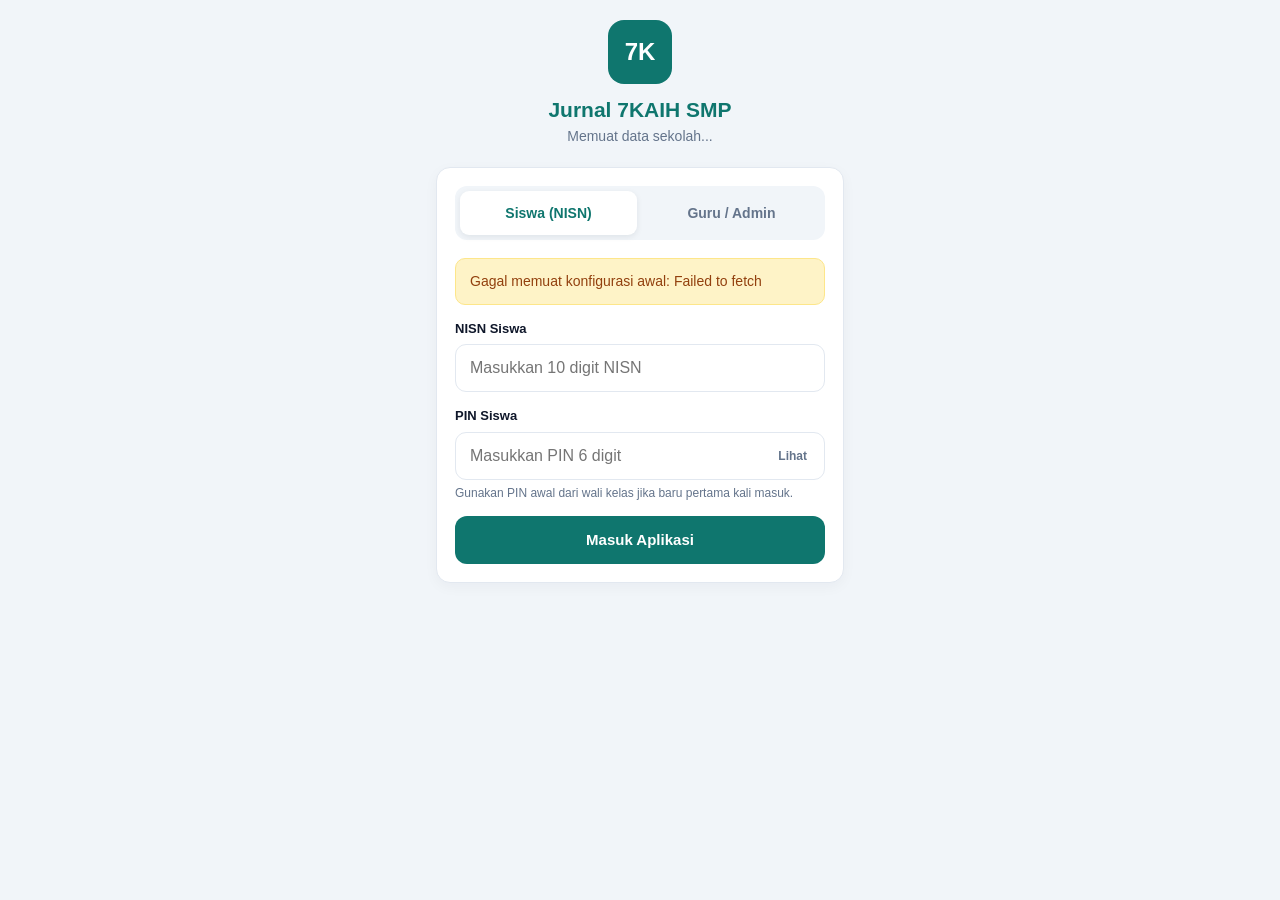
==== commit 0c2ca9fd: "Update print statement from 'Hello' to 'Goodbye'" ====
--- a/7kaih/index.html
+++ b/7kaih/index.html
@@ -63,14 +63,15 @@
       padding: 12px 14px;
       border-radius: 10px;
       font-size: 14px;
-      margin-bottom: 16px;
+      margin-bottom: 14px;
       border: 1px solid transparent;
     }
     .alert-err { background: var(--err-bg); color: var(--err-text); border-color: #fecaca; }
     .alert-ok { background: var(--ok-bg); color: var(--ok-text); border-color: #bbf7d0; }
     .alert-warn { background: var(--warn-bg); color: var(--warn-text); border-color: #fde68a; }
-
-    /* Auth Container (Mobile-First) */
+    .alert-info { background: #e0f2fe; color: #075985; border-color: #bae6fd; }
+
+    /* Auth Container */
     .auth-wrapper {
       max-width: 440px;
       margin: 0 auto;
@@ -94,15 +95,8 @@
       margin-bottom: 10px;
       object-fit: contain;
     }
-    .school-brand h1 {
-      font-size: 21px;
-      color: var(--primary);
-      font-weight: 800;
-    }
-    .school-brand p {
-      font-size: 14px;
-      color: var(--muted);
-    }
+    .school-brand h1 { font-size: 21px; color: var(--primary); font-weight: 800; }
+    .school-brand p { font-size: 14px; color: var(--muted); }
     .welcome-note {
       font-size: 13px;
       color: var(--text);
@@ -117,11 +111,11 @@
       background: var(--card);
       border: 1px solid var(--border);
       border-radius: var(--radius);
-      padding: 20px;
+      padding: 18px;
       box-shadow: 0 4px 14px rgba(15, 23, 42, 0.04);
-    }
-
-    /* Role Switch Tabs on Login */
+      margin-bottom: 14px;
+    }
+
     .role-tabs {
       display: grid;
       grid-template-columns: 1fr 1fr;
@@ -140,7 +134,6 @@
       font-weight: 600;
       color: var(--muted);
       cursor: pointer;
-      transition: all 0.15s ease;
     }
     .role-tab.active {
       background: var(--card);
@@ -149,7 +142,7 @@
     }
 
     /* Form Controls */
-    .form-group { margin-bottom: 15px; }
+    .form-group { margin-bottom: 14px; }
     label {
       display: block;
       font-size: 13px;
@@ -165,6 +158,9 @@
     input[type="text"],
     input[type="password"],
     input[type="tel"],
+    input[type="time"],
+    input[type="number"],
+    textarea,
     select {
       width: 100%;
       min-height: 48px;
@@ -172,10 +168,12 @@
       border: 1.5px solid var(--border);
       border-radius: 11px;
       font-size: 16px;
+      font-family: inherit;
       background: #fff;
       color: var(--text);
     }
-    input:focus, select:focus {
+    textarea { min-height: 76px; resize: vertical; }
+    input:focus, select:focus, textarea:focus {
       outline: none;
       border-color: var(--primary);
     }
@@ -190,11 +188,7 @@
       padding: 8px;
       cursor: pointer;
     }
-    .hint {
-      font-size: 12px;
-      color: var(--muted);
-      margin-top: 4px;
-    }
+    .hint { font-size: 12px; color: var(--muted); margin-top: 4px; }
 
     .btn {
       width: 100%;
@@ -208,17 +202,11 @@
       align-items: center;
       justify-content: center;
       gap: 8px;
-    }
-    .btn-primary {
-      background: var(--primary);
-      color: #fff;
-    }
+      padding: 10px 16px;
+    }
+    .btn-primary { background: var(--primary); color: #fff; }
     .btn-primary:hover { background: var(--primary-dark); }
-    .btn-secondary {
-      background: var(--bg);
-      color: var(--text);
-      border: 1px solid var(--border);
-    }
+    .btn-secondary { background: var(--bg); color: var(--text); border: 1px solid var(--border); }
     .btn:disabled { opacity: 0.6; cursor: not-allowed; }
 
     /* App Shell Layout */
@@ -240,11 +228,7 @@
     }
     .topbar-title h2 { font-size: 16px; font-weight: 700; }
     .topbar-title p { font-size: 12px; opacity: 0.9; }
-    .topbar-actions {
-      display: flex;
-      align-items: center;
-      gap: 8px;
-    }
+    .topbar-actions { display: flex; align-items: center; gap: 8px; }
     .btn-sm {
       min-height: 38px;
       padding: 6px 12px;
@@ -269,7 +253,7 @@
       border: 1px solid var(--border);
       border-radius: var(--radius);
       padding: 14px 16px;
-      margin-bottom: 16px;
+      margin-bottom: 14px;
       display: flex;
       flex-wrap: wrap;
       align-items: center;
@@ -287,16 +271,15 @@
       text-transform: uppercase;
     }
 
-    /* Navigation Tabs per Role */
     .nav-strip {
       display: flex;
       gap: 8px;
       overflow-x: auto;
       padding-bottom: 6px;
-      margin-bottom: 16px;
+      margin-bottom: 14px;
     }
     .nav-btn {
-      min-height: 42px;
+      min-height: 44px;
       padding: 8px 14px;
       border-radius: 10px;
       border: 1px solid var(--border);
@@ -318,33 +301,224 @@
       border: 1px solid #fde047;
       border-radius: 12px;
       padding: 12px 14px;
-      margin-bottom: 16px;
+      margin-bottom: 14px;
       display: flex;
       flex-wrap: wrap;
       align-items: center;
       gap: 10px;
     }
-    .admin-preview-bar select {
-      min-height: 40px;
-      width: auto;
-      min-width: 180px;
-      font-size: 14px;
-    }
-
-    .grid-cards {
+    .admin-preview-bar select { min-height: 40px; width: auto; min-width: 180px; font-size: 14px; }
+
+    /* ===================================================================== */
+    /* STUDENT UI COMPONENTS (MOBILE-FIRST, TOUCH TARGET >= 48PX)            */
+    /* ===================================================================== */
+    .habit-card {
+      border: 1.5px solid var(--border);
+      border-radius: 14px;
+      padding: 14px;
+      margin-bottom: 12px;
+      background: #fff;
+      transition: border-color 0.15s ease;
+    }
+    .habit-card.state-v { border-color: #16a34a; background: #f0fdf4; }
+    .habit-card.state-x { border-color: #dc2626; background: #fef2f2; }
+
+    .habit-header {
+      display: flex;
+      align-items: flex-start;
+      justify-content: space-between;
+      gap: 10px;
+      margin-bottom: 10px;
+    }
+    .habit-num {
+      display: inline-flex;
+      align-items: center;
+      justify-content: center;
+      width: 26px;
+      height: 26px;
+      border-radius: 8px;
+      background: var(--primary-soft);
+      color: var(--primary);
+      font-size: 13px;
+      font-weight: 800;
+      margin-right: 6px;
+    }
+    .habit-title { font-size: 16px; font-weight: 700; color: var(--text); }
+    .habit-sub { font-size: 12px; color: var(--muted); margin-top: 3px; }
+
+    .vx-group {
       display: grid;
-      grid-template-columns: repeat(auto-fit, minmax(240px, 1fr));
+      grid-template-columns: 1fr 1fr;
+      gap: 10px;
+      margin-top: 8px;
+    }
+    .vx-btn {
+      min-height: 50px;
+      border-radius: 12px;
+      border: 2px solid var(--border);
+      background: #fff;
+      font-size: 15px;
+      font-weight: 700;
+      cursor: pointer;
+      display: flex;
+      align-items: center;
+      justify-content: center;
+      gap: 6px;
+      color: var(--text);
+    }
+    .vx-btn.active-v {
+      background: #16a34a;
+      border-color: #15803d;
+      color: #fff;
+    }
+    .vx-btn.active-x {
+      background: #dc2626;
+      border-color: #b91c1c;
+      color: #fff;
+    }
+
+    .extra-fields {
+      margin-top: 12px;
+      padding-top: 10px;
+      border-top: 1px dashed var(--border);
+    }
+
+    .parent-ack-box {
+      display: flex;
+      align-items: center;
       gap: 12px;
-      margin-top: 12px;
-    }
-    .info-tile {
+      background: #fffbeb;
+      border: 1.5px solid #fcd34d;
+      border-radius: 12px;
+      padding: 14px;
+      margin: 16px 0;
+      cursor: pointer;
+    }
+    .parent-ack-box input[type="checkbox"] {
+      width: 24px;
+      height: 24px;
+      accent-color: var(--primary);
+      flex-shrink: 0;
+    }
+
+    /* Kalender Kertas 1..31 */
+    .month-toolbar {
+      display: flex;
+      flex-wrap: wrap;
+      align-items: center;
+      justify-content: space-between;
+      gap: 10px;
+      margin-bottom: 14px;
+    }
+    .month-picker {
+      display: flex;
+      gap: 8px;
+      align-items: center;
+    }
+    .month-picker select { min-height: 42px; font-size: 14px; width: auto; }
+
+    .paper-scroll {
+      overflow-x: auto;
+      border: 1px solid var(--border);
+      border-radius: 10px;
+      background: #fff;
+    }
+    .paper-table {
+      border-collapse: collapse;
+      width: 100%;
+      min-width: 980px;
+      font-size: 12px;
+    }
+    .paper-table th, .paper-table td {
+      border: 1px solid #cbd5e1;
+      padding: 6px 4px;
+      text-align: center;
+    }
+    .paper-table th {
+      background: var(--primary);
+      color: #fff;
+      font-weight: 700;
+    }
+    .paper-table td.habit-col, .paper-table th.habit-col {
+      position: sticky;
+      left: 0;
+      z-index: 2;
+      text-align: left;
+      padding: 8px 10px;
+      min-width: 175px;
+      font-weight: 700;
+    }
+    .paper-table td.habit-col {
+      background: #f8fafc;
+      color: var(--text);
+    }
+    .cell-v { background: #dcfce7; color: #166534; font-weight: 800; }
+    .cell-x { background: #fee2e2; color: #991b1b; font-weight: 800; }
+    .cell-paraf {
+      display: block;
+      font-size: 9px;
+      color: #0369a1;
+      margin-top: 1px;
+    }
+
+    /* Ringkasan & Stiker */
+    .summary-grid {
+      display: grid;
+      grid-template-columns: repeat(auto-fit, minmax(220px, 1fr));
+      gap: 10px;
+      margin-bottom: 16px;
+    }
+    .stat-box {
       background: #f8fafc;
       border: 1px solid var(--border);
       border-radius: 12px;
-      padding: 14px;
-    }
-    .info-tile h4 { font-size: 14px; color: var(--primary); margin-bottom: 4px; }
-    .info-tile p { font-size: 13px; color: var(--muted); }
+      padding: 12px 14px;
+    }
+    .stat-box .num { font-size: 22px; font-weight: 800; color: var(--primary); }
+    .stat-box .lbl { font-size: 12px; color: var(--muted); }
+
+    .badge-terbiasa {
+      display: inline-block;
+      padding: 3px 10px;
+      border-radius: 999px;
+      font-size: 12px;
+      font-weight: 700;
+    }
+    .badge-sudah { background: var(--ok-bg); color: var(--ok-text); }
+    .badge-belum { background: var(--warn-bg); color: var(--warn-text); }
+
+    .progress-bar-bg {
+      width: 100%;
+      height: 8px;
+      background: #e2e8f0;
+      border-radius: 999px;
+      overflow: hidden;
+      margin-top: 6px;
+    }
+    .progress-bar-fill {
+      height: 100%;
+      background: var(--primary);
+      border-radius: 999px;
+    }
+
+    .sticker-grid {
+      display: grid;
+      grid-template-columns: repeat(auto-fit, minmax(200px, 1fr));
+      gap: 10px;
+      margin-top: 10px;
+    }
+    .sticker-card {
+      border: 1.5px solid var(--border);
+      border-radius: 12px;
+      padding: 12px;
+      background: #f8fafc;
+      opacity: 0.55;
+    }
+    .sticker-card.unlocked {
+      opacity: 1;
+      background: linear-gradient(135deg, #f0fdfa, #ecfdf5);
+      border-color: var(--primary);
+    }
 
     /* Modal Change PIN */
     .modal-backdrop {
@@ -471,7 +645,6 @@
     </header>
 
     <main class="shell-container">
-      <!-- Profil Pengguna Aktif -->
       <section class="user-banner">
         <div>
           <span class="role-pill" id="shellRoleBadge">PERAN</span>
@@ -484,7 +657,6 @@
         </div>
       </section>
 
-      <!-- Bar "Lihat sebagai Wali Kelas" khusus Admin Utama -->
       <section id="adminPreviewBar" class="admin-preview-bar hidden">
         <strong style="font-size:13px;">Mode Admin Utama:</strong>
         <label for="selPreviewClass" style="margin:0; font-size:13px;">Lihat sebagai wali kelas:</label>
@@ -493,11 +665,9 @@
         </select>
       </section>
 
-      <!-- Navigasi Menu Sesuai Peran -->
       <nav id="roleNavStrip" class="nav-strip"></nav>
 
-      <!-- Area Konten Modul -->
-      <section id="roleWorkspace" class="card"></section>
+      <section id="roleWorkspace"></section>
     </main>
   </div>
 
@@ -543,6 +713,13 @@
     let publicConfig = null;
     let activeNavKey = '';
     let previewClassId = '';
+    let latestServerDate = '';
+
+    // State khusus Modul Siswa
+    let studentHomeState = null;
+    let studentMonthlyState = null;
+    let selectedReportYear = null;
+    let selectedReportMonth = null;
 
     // ========================================================================
     // 1. KOMUNIKASI API DENGAN RETRY BERTAHAP
@@ -592,7 +769,7 @@
         } catch (err) {
           lastErr = err;
           if (attempt < maxRetries) {
-            await new Promise(function(r) { setTimeout(r, 600 * (attempt + 1)); });
+            await new Promise(function(r) { setTimeout(r, 700 * (attempt + 1)); });
           }
         }
       }
@@ -600,35 +777,47 @@
     }
 
     // ========================================================================
-    // 2. PENYIMPANAN TOKEN AMAN (TRY/CATCH)
+    // 2. PENYIMPANAN TOKEN & DRAF LOKAL AMAN (TRY/CATCH)
     // ========================================================================
     function getSavedToken() {
-      try {
-        return sessionStorage.getItem(STORAGE_TOKEN_KEY) || '';
-      } catch (e) {
-        return window.__memToken || '';
-      }
-    }
-
+      try { return sessionStorage.getItem(STORAGE_TOKEN_KEY) || ''; }
+      catch (e) { return window.__memToken || ''; }
+    }
     function saveToken(token) {
       window.__memToken = token;
-      try {
-        sessionStorage.setItem(STORAGE_TOKEN_KEY, token);
-      } catch (e) {
-        // Fallback ke memori jika storage diblokir browser
-      }
-    }
-
+      try { sessionStorage.setItem(STORAGE_TOKEN_KEY, token); } catch (e) {}
+    }
     function clearSavedToken() {
       window.__memToken = '';
+      try { sessionStorage.removeItem(STORAGE_TOKEN_KEY); } catch (e) {}
+    }
+
+    function saveLocalDraft(key, obj) {
+      try { localStorage.setItem(key, JSON.stringify(obj)); } catch (e) {}
+    }
+    function loadLocalDraft(key) {
       try {
-        sessionStorage.removeItem(STORAGE_TOKEN_KEY);
-      } catch (e) {}
+        const raw = localStorage.getItem(key);
+        return raw ? JSON.parse(raw) : null;
+      } catch (e) { return null; }
+    }
+    function clearLocalDraft(key) {
+      try { localStorage.removeItem(key); } catch (e) {}
     }
 
     // ========================================================================
-    // 3. UTILITAS TAMPILAN
+    // 3. UTILITAS TAMPILAN & ESCAPE XSS
     // ========================================================================
+    function escapeHtml(str) {
+      if (str === null || str === undefined) return '';
+      return String(str)
+        .replace(/&/g, '&amp;')
+        .replace(/</g, '&lt;')
+        .replace(/>/g, '&gt;')
+        .replace(/"/g, '&quot;')
+        .replace(/'/g, '&#39;');
+    }
+
     function setLoading(show, text) {
       const el = document.getElementById('loadingOverlay');
       document.getElementById('loadingText').textContent = text || 'Memuat...';
@@ -638,11 +827,12 @@
 
     function showAlert(id, msg, type) {
       const el = document.getElementById(id);
+      if (!el) return;
       if (!msg) {
         el.classList.add('hidden');
         return;
       }
-      el.className = 'alert ' + (type === 'ok' ? 'alert-ok' : (type === 'warn' ? 'alert-warn' : 'alert-err'));
+      el.className = 'alert ' + (type === 'ok' ? 'alert-ok' : (type === 'warn' ? 'alert-warn' : (type === 'info' ? 'alert-info' : 'alert-err')));
       el.textContent = msg;
       el.classList.remove('hidden');
     }
@@ -763,6 +953,13 @@
     }
 
     function routeAfterAuth(serverDate) {
+      latestServerDate = serverDate || latestServerDate;
+      if (latestServerDate) {
+        const parts = latestServerDate.split('-');
+        if (!selectedReportYear) selectedReportYear = parseInt(parts[0], 10);
+        if (!selectedReportMonth) selectedReportMonth = parseInt(parts[1], 10);
+      }
+
       document.getElementById('viewLogin').classList.add('hidden');
       document.getElementById('viewForcePin').classList.add('hidden');
       document.getElementById('viewAppShell').classList.add('hidden');
@@ -825,13 +1022,12 @@
 
     async function logoutUser() {
       setLoading(true, 'Keluar...');
-      try {
-        await callApi('LOGOUT', {}, 0);
-      } catch (e) {
-        // Tetap bersihkan sesi lokal walau jaringan terputus
-      } finally {
+      try { await callApi('LOGOUT', {}, 0); } catch (e) {}
+      finally {
         clearSavedToken();
         currentUser = null;
+        studentHomeState = null;
+        studentMonthlyState = null;
         previewClassId = '';
         setLoading(false);
         showLoginView('Anda telah keluar dari aplikasi.');
@@ -842,11 +1038,8 @@
       document.getElementById('viewForcePin').classList.add('hidden');
       document.getElementById('viewAppShell').classList.add('hidden');
       document.getElementById('viewLogin').classList.remove('hidden');
-      if (infoMsg) {
-        showAlert('loginAlert', infoMsg, 'warn');
-      } else {
-        showAlert('loginAlert', '');
-      }
+      if (infoMsg) showAlert('loginAlert', infoMsg, 'warn');
+      else showAlert('loginAlert', '');
     }
 
     function openChangePinModal() {
@@ -866,29 +1059,29 @@
     // ========================================================================
     const ROLE_MENUS = {
       SISWA: [
-        { key: 'isi_hari_ini', label: 'Isi Hari Ini', desc: 'Catat pelaksanaan 7 kebiasaan hari ini beserta jam bangun dan jam tidur.' },
-        { key: 'kalender', label: 'Kalender Bulan', desc: 'Lembar pemantauan bulanan tanggal 1–31 beserta paraf validasi guru.' },
-        { key: 'ringkasan', label: 'Ringkasan & Stiker', desc: 'Capaian Sudah/Belum Terbiasa, rata-rata tidur, dan stiker apresiasi.' },
-        { key: 'refleksi', label: 'Refleksi Bulanan', desc: 'Kesimpulan dan tindak lanjut bulanan bersama orang tua/wali.' },
-        { key: 'panduan', label: 'Panduan 7KAIH', desc: 'Definisi resmi 7 Kebiasaan Anak Indonesia Hebat jenjang SMP.' }
+        { key: 'isi_hari_ini', label: 'Isi Hari Ini' },
+        { key: 'kalender', label: 'Kalender Bulan' },
+        { key: 'ringkasan', label: 'Ringkasan & Stiker' },
+        { key: 'refleksi', label: 'Refleksi Bulanan' },
+        { key: 'panduan', label: 'Panduan 7KAIH' }
       ],
       WALAS: [
-        { key: 'pantau_harian', label: 'Pemantauan Hari Ini', desc: 'Daftar siswa yang belum mengisi dan siswa yang membutuhkan perhatian.' },
-        { key: 'validasi_paraf', label: 'Validasi Paraf', desc: 'Pemberian paraf digital satuan maupun massal per rentang tanggal.' },
-        { key: 'rekap_kelas', label: 'Rekap & Catatan', desc: 'Rekap bulanan kelas (Lampiran 3) dan kolom catatan wali kelas.' },
-        { key: 'kelola_siswa', label: 'Data Siswa', desc: 'Tambah siswa, impor massal dari Excel/CSV, edit, dan reset PIN.' },
-        { key: 'ekspor_walas', label: 'Unduh Excel (.xlsx)', desc: 'Unduh Rekap Bulanan Lampiran 3 dan data harian kelas.' }
+        { key: 'pantau_harian', label: 'Pemantauan Hari Ini', desc: 'Daftar siswa yang belum mengisi dan siswa yang membutuhkan perhatian (Tahap 4).' },
+        { key: 'validasi_paraf', label: 'Validasi Paraf', desc: 'Pemberian paraf digital satuan maupun massal per rentang tanggal (Tahap 4).' },
+        { key: 'rekap_kelas', label: 'Rekap & Catatan', desc: 'Rekap bulanan kelas (Lampiran 3) dan kolom catatan wali kelas (Tahap 4).' },
+        { key: 'kelola_siswa', label: 'Data Siswa', desc: 'Tambah siswa, impor massal dari Excel/CSV, edit, dan reset PIN (Tahap 4).' },
+        { key: 'ekspor_walas', label: 'Unduh Excel (.xlsx)', desc: 'Unduh Rekap Bulanan Lampiran 3 dan data harian kelas (Tahap 6).' }
       ],
       ADMIN: [
-        { key: 'dashboard_sekolah', label: 'Dashboard Sekolah', desc: 'Statistik pengisian seluruh kelas dan capaian 7 kebiasaan.' },
-        { key: 'pengaturan_sistem', label: 'Pengaturan (8 Modul)', desc: 'Tahun ajaran, form 7 kebiasaan, kriteria, aturan, identitas, dan ekspor.' },
-        { key: 'kelas_naik', label: 'Kelas & Naik Kelas', desc: 'Kelola rombel, jadwal buka-tutup kelas, dan wizard Naik Kelas.' },
-        { key: 'akun_keamanan', label: 'Akun & Keamanan', desc: 'Kelola akun Admin, Wali Kelas, Pembaca, log aktivitas, dan arsip.' },
-        { key: 'pengumuman', label: 'Pengumuman', desc: 'Kelola pengumuman singkat di beranda siswa.' }
+        { key: 'dashboard_sekolah', label: 'Dashboard Sekolah', desc: 'Statistik pengisian seluruh kelas dan capaian 7 kebiasaan (Tahap 6).' },
+        { key: 'pengaturan_sistem', label: 'Pengaturan (8 Modul)', desc: 'Tahun ajaran, form 7 kebiasaan, kriteria, aturan, identitas, dan ekspor (Tahap 5).' },
+        { key: 'kelas_naik', label: 'Kelas & Naik Kelas', desc: 'Kelola rombel, jadwal buka-tutup kelas, dan wizard Naik Kelas (Tahap 5).' },
+        { key: 'akun_keamanan', label: 'Akun & Keamanan', desc: 'Kelola akun Admin, Wali Kelas, Pembaca, log aktivitas, dan arsip (Tahap 5).' },
+        { key: 'pengumuman', label: 'Pengumuman', desc: 'Kelola pengumuman singkat di beranda siswa (Tahap 5).' }
       ],
       PEMBACA: [
-        { key: 'dashboard_pembaca', label: 'Dashboard Sekolah', desc: 'Ringkasan pelaksanaan 7KAIH seluruh tingkat kelas (mode baca).' },
-        { key: 'rekap_pembaca', label: 'Rekap Per Kelas', desc: 'Tinjau rekap bulanan tiap kelas tanpa mengubah data.' }
+        { key: 'dashboard_pembaca', label: 'Dashboard Sekolah', desc: 'Ringkasan pelaksanaan 7KAIH seluruh tingkat kelas (Tahap 6).' },
+        { key: 'rekap_pembaca', label: 'Rekap Per Kelas', desc: 'Tinjau rekap bulanan tiap kelas tanpa mengubah data (Tahap 6).' }
       ]
     };
 
@@ -906,7 +1099,7 @@
       document.getElementById('shellUserName').textContent = currentUser.nama;
       document.getElementById('shellAcademicYear').textContent =
         'TA ' + (currentUser.nama_tahun || '-') + ' (' + (currentUser.semester || '-') + ')';
-      document.getElementById('shellServerDate').textContent = 'Tanggal Server: ' + (serverDate || '-');
+      document.getElementById('shellServerDate').textContent = 'Tanggal Server: ' + (serverDate || latestServerDate || '-');
 
       if (currentUser.peran === 'SISWA') {
         document.getElementById('shellUserMeta').textContent =
@@ -920,7 +1113,6 @@
           'Username: ' + currentUser.identifier + ' • NIP: ' + (currentUser.nip || '-');
       }
 
-      // Tampilkan selector "Lihat sebagai wali kelas" khusus Admin Utama
       const previewBar = document.getElementById('adminPreviewBar');
       if (currentUser.peran === 'ADMIN') {
         previewBar.classList.remove('hidden');
@@ -967,35 +1159,638 @@
         navEl.appendChild(btn);
       });
 
+      if (effectiveRole === 'SISWA') {
+        loadStudentView(activeNavKey);
+        return;
+      }
+
       const activeMenu = menus.find(function(m) { return m.key === activeNavKey; }) || menus[0];
       const workspace = document.getElementById('roleWorkspace');
-      workspace.innerHTML = '';
-
-      if (activeMenu) {
-        const title = document.createElement('h3');
-        title.style.fontSize = '18px';
-        title.style.marginBottom = '6px';
-        title.textContent = activeMenu.label;
-
-        const desc = document.createElement('p');
-        desc.style.fontSize = '14px';
-        desc.style.color = 'var(--muted)';
-        desc.textContent = activeMenu.desc;
-
-        const badgeBox = document.createElement('div');
-        badgeBox.className = 'alert alert-ok';
-        badgeBox.style.marginTop = '16px';
-        badgeBox.style.marginBottom = '0';
-        badgeBox.textContent = 'Otentikasi dan sesi aktif terverifikasi di server. Modul fungsional layar ini siap dibangun pada tahap berikutnya.';
-
-        workspace.appendChild(title);
-        workspace.appendChild(desc);
-        workspace.appendChild(badgeBox);
-      }
+      workspace.innerHTML =
+        '<div class="card">' +
+          '<h3 style="font-size:18px; margin-bottom:6px;">' + escapeHtml(activeMenu.label) + '</h3>' +
+          '<p style="font-size:14px; color:var(--muted);">' + escapeHtml(activeMenu.desc || '') + '</p>' +
+        '</div>';
     }
 
     // ========================================================================
-    // 6. INISIALISASI HALAMAN SAAT PERTAMA DIBUKA
+    // 6. MODUL SISWA (TAHAP 3)
+    // ========================================================================
+    async function loadStudentView(tabKey) {
+      const workspace = document.getElementById('roleWorkspace');
+      if (tabKey === 'isi_hari_ini') {
+        await renderStudentDailyFormView(workspace);
+      } else if (tabKey === 'kalender') {
+        await renderStudentCalendarView(workspace);
+      } else if (tabKey === 'ringkasan') {
+        await renderStudentSummaryView(workspace);
+      } else if (tabKey === 'refleksi') {
+        await renderStudentReflectionView(workspace);
+      } else if (tabKey === 'panduan') {
+        await renderStudentGuideView(workspace);
+      }
+    }
+
+    // ------------------------------------------------------------------------
+    // 6A. TAB "ISI HARI INI"
+    // ------------------------------------------------------------------------
+    async function renderStudentDailyFormView(container, targetDate) {
+      setLoading(true, 'Memuat catatan harian...');
+      try {
+        const res = await callApi('GET_STUDENT_HOME', { targetDate: targetDate || '' });
+        if (!res || !res.ok) {
+          container.innerHTML = '<div class="card"><div class="alert alert-err">' +
+            escapeHtml((res && res.message) ? res.message : 'Gagal memuat form harian.') + '</div></div>';
+          return;
+        }
+        studentHomeState = res.data;
+        paintStudentDailyForm(container);
+      } catch (err) {
+        container.innerHTML = '<div class="card"><div class="alert alert-err">Gagal terhubung: ' + escapeHtml(err.message) + '</div></div>';
+      } finally {
+        setLoading(false);
+      }
+    }
+
+    function paintStudentDailyForm(container) {
+      const st = studentHomeState;
+      const draftKey = '7KAIH_DRAFT_' + currentUser.id + '_' + st.selectedDate;
+      const localDraft = loadLocalDraft(draftKey);
+      const sourceData = st.existingEntry || localDraft || {
+        status_kebiasaan: {},
+        jam_bangun: '',
+        jam_tidur: '',
+        jawaban_tambahan: {},
+        diketahui_ortu: false
+      };
+
+      let html = '';
+
+      // Pengumuman Sekolah untuk Siswa
+      if (st.announcements && st.announcements.length > 0) {
+        st.announcements.forEach(function(ann) {
+          html += '<div class="alert alert-info">' +
+            '<strong>' + escapeHtml(ann.judul) + '</strong><br>' +
+            '<span>' + escapeHtml(ann.isi) + '</span>' +
+          '</div>';
+        });
+      }
+
+      html += '<div class="card">';
+      html += '<div style="display:flex; flex-wrap:wrap; align-items:center; justify-content:space-between; gap:10px; margin-bottom:14px;">';
+      html += '<div><h3 style="font-size:18px;">Catat Kebiasaan Harian</h3>' +
+              '<p style="font-size:12px; color:var(--muted);">Isi setiap hari termasuk Sabtu dan Minggu.</p></div>';
+
+      // Pemilih tanggal (Hari ini s/d N hari mundur)
+      html += '<div style="min-width:210px;">' +
+              '<select id="selJournalDate" onchange="onChangeJournalDate(this.value)">';
+      st.dateOptions.forEach(function(opt) {
+        html += '<option value="' + escapeHtml(opt.date) + '"' + (opt.date === st.selectedDate ? ' selected' : '') + '>' +
+                escapeHtml(opt.label) + '</option>';
+      });
+      html += '</select></div></div>';
+
+      if (st.existingEntry) {
+        html += '<div class="alert alert-ok">Catatan tanggal <strong>' + escapeHtml(st.selectedDate) +
+                '</strong> sudah tersimpan (terakhir diubah: ' + escapeHtml(st.existingEntry.diubah || '-') + '). Anda masih bisa memperbaruinya hari ini.</div>';
+      } else if (localDraft) {
+        html += '<div class="alert alert-warn">Draf pengisian yang belum terkirim dipulihkan dari perangkat Anda.</div>';
+      }
+
+      if (!st.scheduleStatus.isOpen) {
+        html += '<div class="alert alert-err">' + escapeHtml(st.scheduleStatus.message) + '</div>';
+      }
+      if (!st.calendarRule.allowed) {
+        html += '<div class="alert alert-warn">' + escapeHtml(st.calendarRule.reason) + '</div>';
+      }
+
+      html += '<div id="dailyFormAlert" class="alert alert-err hidden"></div>';
+      html += '<form id="dailyJournalForm" onsubmit="submitDailyJournal(event)">';
+
+      // Render 7 Kebiasaan secara dinamis sesuai versi form
+      st.form.habits.forEach(function(h) {
+        const curVal = (sourceData.status_kebiasaan && sourceData.status_kebiasaan[h.id_kebiasaan]) || '';
+        const cardStateClass = curVal === 'v' ? 'state-v' : (curVal === 'x' ? 'state-x' : '');
+
+        html += '<div class="habit-card ' + cardStateClass + '" id="card_' + escapeHtml(h.id_kebiasaan) + '">';
+        html += '<div class="habit-header"><div>' +
+                '<div class="habit-title"><span class="habit-num">' + h.urutan + '</span>' + escapeHtml(h.nama) + '</div>' +
+                '<div class="habit-sub">' + escapeHtml(h.panduan_singkat) + '</div>' +
+                '</div></div>';
+
+        // Jika mode Bangun Pagi otomatis dari jam bangun, tampilkan info
+        const isAutoBangun = (h.kode === 'BANGUN_PAGI' && st.rules.mode_bangun_pagi === 'OTOMATIS_JAM');
+        if (isAutoBangun) {
+          html += '<div class="hint" style="margin-bottom:8px; color:var(--primary); font-weight:600;">' +
+                  'Status otomatis tercatat "Sudah" jika jam bangun antara ' +
+                  escapeHtml(st.rules.bangun_pagi_mulai) + ' – ' + escapeHtml(st.rules.bangun_pagi_selesai) + ' WIB.</div>';
+        }
+
+        html += '<input type="hidden" id="val_' + escapeHtml(h.id_kebiasaan) + '" value="' + escapeHtml(curVal) + '">';
+        html += '<div class="vx-group">';
+        html += '<button type="button" class="vx-btn ' + (curVal === 'v' ? 'active-v' : '') + '" ' +
+                'id="btnV_' + escapeHtml(h.id_kebiasaan) + '" ' +
+                'onclick="setHabitStatus(\'' + escapeHtml(h.id_kebiasaan) + '\', \'v\')">&#10003; Sudah (v)</button>';
+        html += '<button type="button" class="vx-btn ' + (curVal === 'x' ? 'active-x' : '') + '" ' +
+                'id="btnX_' + escapeHtml(h.id_kebiasaan) + '" ' +
+                'onclick="setHabitStatus(\'' + escapeHtml(h.id_kebiasaan) + '\', \'x\')">&#10007; Belum (x)</button>';
+        html += '</div>';
+
+        // Field tambahan (jam bangun, jam tidur, atau isian aktif lainnya)
+        if (h.fields && h.fields.length > 0) {
+          html += '<div class="extra-fields">';
+          h.fields.forEach(function(f) {
+            let fVal = '';
+            if (f.kode_field === 'jam_bangun') fVal = sourceData.jam_bangun || '';
+            else if (f.kode_field === 'jam_tidur') fVal = sourceData.jam_tidur || '';
+            else fVal = (sourceData.jawaban_tambahan && sourceData.jawaban_tambahan[f.kode_field]) || '';
+
+            html += '<div class="form-group" style="margin-bottom:8px;">';
+            html += '<label for="fld_' + escapeHtml(f.kode_field) + '">' + escapeHtml(f.label) +
+                    (f.wajib ? ' <span style="color:#dc2626;">*</span>' : '') + '</label>';
+
+            if (f.tipe === 'JAM') {
+              html += '<input type="time" id="fld_' + escapeHtml(f.kode_field) + '" value="' + escapeHtml(fVal) + '" ' +
+                      'onchange="onDailyInputChanged()">';
+            } else if (f.tipe === 'ANGKA') {
+              html += '<input type="number" id="fld_' + escapeHtml(f.kode_field) + '" value="' + escapeHtml(fVal) + '" ' +
+                      'placeholder="' + escapeHtml(f.petunjuk) + '" oninput="onDailyInputChanged()">';
+            } else if (f.tipe === 'PILIHAN') {
+              html += '<select id="fld_' + escapeHtml(f.kode_field) + '" onchange="onDailyInputChanged()">' +
+                      '<option value="">-- Pilih --</option>';
+              (f.opsi || []).forEach(function(op) {
+                html += '<option value="' + escapeHtml(op) + '"' + (op === fVal ? ' selected' : '') + '>' + escapeHtml(op) + '</option>';
+              });
+              html += '</select>';
+            } else if (f.tipe === 'TEKS_PANJANG') {
+              html += '<textarea id="fld_' + escapeHtml(f.kode_field) + '" placeholder="' + escapeHtml(f.petunjuk) + '" ' +
+                      'oninput="onDailyInputChanged()">' + escapeHtml(fVal) + '</textarea>';
+            } else {
+              html += '<input type="text" id="fld_' + escapeHtml(f.kode_field) + '" value="' + escapeHtml(fVal) + '" ' +
+                      'placeholder="' + escapeHtml(f.petunjuk) + '" oninput="onDailyInputChanged()">';
+            }
+
+            if (f.petunjuk) {
+              html += '<div class="hint">' + escapeHtml(f.petunjuk) + '</div>';
+            }
+            html += '</div>';
+          });
+
+          // Indikator informasi durasi tidur pada kartu Tidur Cepat
+          if (h.kode === 'TIDUR_CEPAT') {
+            html += '<div id="sleepDurationInfo" class="hint" style="font-weight:600; color:var(--primary);"></div>';
+          }
+          html += '</div>';
+        }
+
+        html += '</div>';
+      });
+
+      // Penanda Diketahui Orang Tua / Wali
+      html += '<label class="parent-ack-box" for="chkDiketahuiOrtu">' +
+              '<input type="checkbox" id="chkDiketahuiOrtu"' + (sourceData.diketahui_ortu ? ' checked' : '') + ' onchange="onDailyInputChanged()">' +
+              '<div><strong>Diketahui Orang Tua / Wali</strong>' +
+              '<div class="hint" style="margin-top:2px;">Saya mengisi catatan kebiasaan hari ini dengan jujur dan sepengetahuan orang tua/wali.</div></div>' +
+              '</label>';
+
+      const canSubmit = st.scheduleStatus.isOpen && st.calendarRule.allowed;
+      html += '<button type="submit" id="btnSaveJournal" class="btn btn-primary"' + (canSubmit ? '' : ' disabled') + '>' +
+              'Simpan Catatan Hari Ini</button>';
+      html += '</form></div>';
+
+      container.innerHTML = html;
+      updateSleepDurationPreview();
+    }
+
+    function setHabitStatus(habitId, val) {
+      const hiddenInp = document.getElementById('val_' + habitId);
+      const card = document.getElementById('card_' + habitId);
+      const btnV = document.getElementById('btnV_' + habitId);
+      const btnX = document.getElementById('btnX_' + habitId);
+      if (!hiddenInp) return;
+
+      hiddenInp.value = val;
+      card.classList.remove('state-v', 'state-x');
+      btnV.classList.remove('active-v');
+      btnX.classList.remove('active-x');
+
+      if (val === 'v') {
+        card.classList.add('state-v');
+        btnV.classList.add('active-v');
+      } else if (val === 'x') {
+        card.classList.add('state-x');
+        btnX.classList.add('active-x');
+      }
+      onDailyInputChanged();
+    }
+
+    function collectDailyFormValues() {
+      const st = studentHomeState;
+      const statusMap = {};
+      const extraMap = {};
+      let jamBangun = '';
+      let jamTidur = '';
+
+      st.form.habits.forEach(function(h) {
+        const inp = document.getElementById('val_' + h.id_kebiasaan);
+        statusMap[h.id_kebiasaan] = inp ? inp.value : '';
+
+        (h.fields || []).forEach(function(f) {
+          const fEl = document.getElementById('fld_' + f.kode_field);
+          const v = fEl ? fEl.value.trim() : '';
+          if (f.kode_field === 'jam_bangun') jamBangun = v;
+          else if (f.kode_field === 'jam_tidur') jamTidur = v;
+          else extraMap[f.kode_field] = v;
+        });
+      });
+
+      const chkOrtu = document.getElementById('chkDiketahuiOrtu');
+      return {
+        tanggal: st.selectedDate,
+        status_kebiasaan: statusMap,
+        jam_bangun: jamBangun,
+        jam_tidur: jamTidur,
+        jawaban_tambahan: extraMap,
+        diketahui_ortu: chkOrtu ? chkOrtu.checked : false
+      };
+    }
+
+    function onDailyInputChanged() {
+      if (!studentHomeState) return;
+      const payload = collectDailyFormValues();
+      const draftKey = '7KAIH_DRAFT_' + currentUser.id + '_' + studentHomeState.selectedDate;
+      saveLocalDraft(draftKey, payload);
+      updateSleepDurationPreview();
+    }
+
+    function updateSleepDurationPreview() {
+      const infoEl = document.getElementById('sleepDurationInfo');
+      if (!infoEl || !studentHomeState) return;
+      const jbEl = document.getElementById('fld_jam_bangun');
+      const jtEl = document.getElementById('fld_jam_tidur');
+      const jb = jbEl ? jbEl.value : '';
+      const jt = jtEl ? jtEl.value : '';
+
+      if (!jb || !jt) {
+        infoEl.textContent = 'Kebutuhan tidur usia SMP: ' +
+          studentHomeState.rules.tidur_ideal_min_jam + '–' +
+          studentHomeState.rules.tidur_ideal_maks_jam + ' jam per hari.';
+        return;
+      }
+
+      const sParts = jt.split(':');
+      const wParts = jb.split(':');
+      let diff = (parseInt(wParts[0], 10) * 60 + parseInt(wParts[1], 10)) -
+                 (parseInt(sParts[0], 10) * 60 + parseInt(sParts[1], 10));
+      if (diff <= 0) diff += 1440;
+      const hrs = Math.floor(diff / 60);
+      const mins = diff % 60;
+      infoEl.textContent = 'Indikator durasi tidur: ' + hrs + ' jam ' + mins + ' menit (kebutuhan usia SMP: ' +
+        studentHomeState.rules.tidur_ideal_min_jam + '–' + studentHomeState.rules.tidur_ideal_maks_jam + ' jam).';
+    }
+
+    function onChangeJournalDate(newDate) {
+      const workspace = document.getElementById('roleWorkspace');
+      renderStudentDailyFormView(workspace, newDate);
+    }
+
+    async function submitDailyJournal(e) {
+      e.preventDefault();
+      showAlert('dailyFormAlert', '');
+      const payload = collectDailyFormValues();
+
+      setLoading(true, 'Menyimpan catatan harian...');
+      try {
+        const res = await callApi('SAVE_DAILY_JOURNAL', payload, 2);
+        if (!res || !res.ok) {
+          showAlert('dailyFormAlert', (res && res.message) ? res.message : 'Gagal menyimpan catatan.');
+          return;
+        }
+        const draftKey = '7KAIH_DRAFT_' + currentUser.id + '_' + payload.tanggal;
+        clearLocalDraft(draftKey);
+        alert(res.message);
+        await renderStudentDailyFormView(document.getElementById('roleWorkspace'), payload.tanggal);
+      } catch (err) {
+        showAlert('dailyFormAlert', 'Koneksi terganggu. Draf Anda tersimpan aman di perangkat ini—silakan tekan Simpan lagi saat sinyal stabil.');
+      } finally {
+        setLoading(false);
+      }
+    }
+
+    // ------------------------------------------------------------------------
+    // 6B. HELPER MUAT LAPORAN BULANAN (DIPAKAI TAB KALENDER, RINGKASAN, REFLEKSI)
+    // ------------------------------------------------------------------------
+    async function ensureMonthlyReportLoaded(forceReload) {
+      if (!forceReload && studentMonthlyState &&
+          studentMonthlyState.year === selectedReportYear &&
+          studentMonthlyState.month === selectedReportMonth) {
+        return studentMonthlyState;
+      }
+      const res = await callApi('GET_STUDENT_MONTHLY_REPORT', {
+        year: selectedReportYear,
+        month: selectedReportMonth
+      });
+      if (!res || !res.ok) {
+        throw new Error((res && res.message) ? res.message : 'Gagal memuat data bulanan.');
+      }
+      studentMonthlyState = res.data;
+      return studentMonthlyState;
+    }
+
+    function buildMonthSelectorHtml(onChangeFnName) {
+      const monthNames = [
+        'Januari', 'Februari', 'Maret', 'April', 'Mei', 'Juni',
+        'Juli', 'Agustus', 'September', 'Oktober', 'November', 'Desember'
+      ];
+      let html = '<div class="month-picker">';
+      html += '<select onchange="' + onChangeFnName + '(this.value, null)">';
+      for (let m = 1; m <= 12; m++) {
+        html += '<option value="' + m + '"' + (m === selectedReportMonth ? ' selected' : '') + '>' + monthNames[m - 1] + '</option>';
+      }
+      html += '</select>';
+
+      const curYear = parseInt((latestServerDate || '2026-01-01').split('-')[0], 10);
+      html += '<select onchange="' + onChangeFnName + '(null, this.value)">';
+      for (let y = curYear - 1; y <= curYear + 1; y++) {
+        html += '<option value="' + y + '"' + (y === selectedReportYear ? ' selected' : '') + '>' + y + '</option>';
+      }
+      html += '</select></div>';
+      return html;
+    }
+
+    async function changeReportPeriod(newMonth, newYear) {
+      if (newMonth) selectedReportMonth = parseInt(newMonth, 10);
+      if (newYear) selectedReportYear = parseInt(newYear, 10);
+      studentMonthlyState = null;
+      await loadStudentView(activeNavKey);
+    }
+
+    // ------------------------------------------------------------------------
+    // 6C. TAB "KALENDER BULAN" (MATRIKS 1..31 MENIRU LEMBAR KERTAS RESMI)
+    // ------------------------------------------------------------------------
+    async function renderStudentCalendarView(container) {
+      setLoading(true, 'Memuat kalender bulanan...');
+      try {
+        const rep = await ensureMonthlyReportLoaded(false);
+        let html = '<div class="card">';
+        html += '<div class="month-toolbar">' +
+                '<div><h3 style="font-size:18px;">Lembar Catatan Harian (Tanggal 1–' + rep.daysInMonth + ')</h3>' +
+                '<p style="font-size:12px; color:var(--muted);">Geser tabel ke kanan untuk melihat seluruh tanggal dan tanda paraf guru.</p></div>' +
+                buildMonthSelectorHtml('changeReportPeriod') +
+                '</div>';
+
+        html += '<div class="paper-scroll"><table class="paper-table"><thead><tr>';
+        html += '<th class="habit-col">Tujuh Kebiasaan</th>';
+        for (let d = 1; d <= rep.daysInMonth; d++) {
+          html += '<th>' + d + '</th>';
+        }
+        html += '<th>Jml (v)</th><th>Paraf</th></tr></thead><tbody>';
+
+        rep.habits.forEach(function(h) {
+          const sum = rep.summaries.find(function(s) { return s.id_kebiasaan === h.id_kebiasaan; }) || { count_v: 0, count_paraf: 0 };
+          html += '<tr><td class="habit-col">' + h.urutan + '. ' + escapeHtml(h.nama) + '</td>';
+          rep.dailyMatrix.forEach(function(dayItem) {
+            const st = dayItem.status_kebiasaan[h.id_kebiasaan] || '';
+            const hasParaf = dayItem.validasi_guru && dayItem.validasi_guru[h.id_kebiasaan];
+            const cls = st === 'v' ? 'cell-v' : (st === 'x' ? 'cell-x' : '');
+            const symbol = st === 'v' ? '&#10003;' : (st === 'x' ? '&#10007;' : '-');
+            html += '<td class="' + cls + '">' + symbol +
+                    (hasParaf ? '<span class="cell-paraf" title="Sudah diparaf guru">Paraf</span>' : '') +
+                    '</td>';
+          });
+          html += '<td><strong>' + sum.count_v + '</strong></td>';
+          html += '<td><strong>' + sum.count_paraf + '</strong></td></tr>';
+        });
+
+        // Baris Jam Bangun & Jam Tidur
+        html += '<tr><td class="habit-col">Jam Bangun</td>';
+        rep.dailyMatrix.forEach(function(dayItem) {
+          html += '<td style="font-size:10px;">' + escapeHtml(dayItem.jam_bangun || '-') + '</td>';
+        });
+        html += '<td colspan="2">-</td></tr>';
+
+        html += '<tr><td class="habit-col">Jam Tidur</td>';
+        rep.dailyMatrix.forEach(function(dayItem) {
+          html += '<td style="font-size:10px;">' + escapeHtml(dayItem.jam_tidur || '-') + '</td>';
+        });
+        html += '<td colspan="2">-</td></tr>';
+
+        // Baris Diketahui Orang Tua
+        html += '<tr><td class="habit-col">Diketahui Ortu</td>';
+        rep.dailyMatrix.forEach(function(dayItem) {
+          html += '<td>' + (dayItem.diketahui_ortu ? '&#10003;' : '-') + '</td>';
+        });
+        html += '<td colspan="2">-</td></tr>';
+
+        html += '</tbody></table></div></div>';
+        container.innerHTML = html;
+      } catch (err) {
+        container.innerHTML = '<div class="card"><div class="alert alert-err">' + escapeHtml(err.message) + '</div></div>';
+      } finally {
+        setLoading(false);
+      }
+    }
+
+    // ------------------------------------------------------------------------
+    // 6D. TAB "RINGKASAN & STIKER"
+    // ------------------------------------------------------------------------
+    async function renderStudentSummaryView(container) {
+      setLoading(true, 'Menghitung capaian bulanan...');
+      try {
+        const rep = await ensureMonthlyReportLoaded(false);
+        const avgSleepText = rep.stats.avgSleepMinutes !== null
+          ? (Math.floor(rep.stats.avgSleepMinutes / 60) + ' jam ' + (rep.stats.avgSleepMinutes % 60) + ' mnt')
+          : 'Belum ada data';
+
+        let html = '<div class="card">';
+        html += '<div class="month-toolbar">' +
+                '<div><h3 style="font-size:18px;">Ringkasan Capaian Bulanan</h3>' +
+                '<p style="font-size:12px; color:var(--muted);">Target "Sudah Terbiasa": minimal <strong>' + rep.minDaysRequired + ' hari</strong> dari ' + rep.daysInMonth + ' hari.</p></div>' +
+                buildMonthSelectorHtml('changeReportPeriod') +
+                '</div>';
+
+        html += '<div class="summary-grid">';
+        html += '<div class="stat-box"><div class="num">' + rep.stats.filledDaysCount + ' / ' + rep.daysInMonth + '</div><div class="lbl">Hari Mengisi Jurnal</div></div>';
+        html += '<div class="stat-box"><div class="num">' + rep.stats.longestStreak + ' Hari</div><div class="lbl">Rangkaian 7/7 Berturut-turut</div></div>';
+        html += '<div class="stat-box"><div class="num">' + escapeHtml(avgSleepText) + '</div><div class="lbl">Rata-rata Durasi Tidur (Ideal ' + rep.stats.sleepIdealMin + '–' + rep.stats.sleepIdealMaks + ' jam)</div></div>';
+        html += '</div>';
+
+        // Daftar 7 Kebiasaan & Kategori Sudah/Belum Terbiasa
+        rep.summaries.forEach(function(s) {
+          html += '<div class="habit-card" style="margin-bottom:10px;">' +
+                  '<div style="display:flex; justify-content:space-between; align-items:center; gap:8px; flex-wrap:wrap;">' +
+                  '<strong>' + s.urutan + '. ' + escapeHtml(s.nama) + '</strong>' +
+                  '<span class="badge-terbiasa ' + (s.is_terbiasa ? 'badge-sudah' : 'badge-belum') + '">' +
+                  escapeHtml(s.kategori) + (s.extra_label ? ' (' + escapeHtml(s.extra_label) + ')' : '') +
+                  '</span></div>' +
+                  '<div style="font-size:13px; color:var(--muted); margin-top:4px;">Terlaksana <strong>' + s.count_v + '</strong> dari ' + s.days_in_month + ' hari (' + s.percentage + '%) • Paraf guru: ' + s.count_paraf + '</div>' +
+                  '<div class="progress-bar-bg"><div class="progress-bar-fill" style="width:' + Math.min(100, s.percentage) + '%;"></div></div>' +
+                  '</div>';
+        });
+        html += '</div>';
+
+        // Stiker Apresiasi Digital
+        html += '<div class="card">';
+        html += '<h3 style="font-size:17px; margin-bottom:4px;">Stiker Apresiasi Kebiasaan</h3>';
+        html += '<p style="font-size:12px; color:var(--muted); margin-bottom:10px;">Terus bangun kebiasaan baik setiap hari untuk mengumpulkan seluruh stiker bulan ini!</p>';
+        html += '<div class="sticker-grid">';
+        rep.stickers.forEach(function(stk) {
+          html += '<div class="sticker-card ' + (stk.unlocked ? 'unlocked' : '') + '">' +
+                  '<div style="font-size:12px; font-weight:800; color:' + (stk.unlocked ? 'var(--primary)' : 'var(--muted)') + ';">' +
+                  (stk.unlocked ? '&#9733; TERCAPAI' : 'BELUM TERCAPAI') + '</div>' +
+                  '<div style="font-size:15px; font-weight:700; margin:4px 0;">' + escapeHtml(stk.title) + '</div>' +
+                  '<div style="font-size:12px; color:var(--muted);">' + escapeHtml(stk.desc) + '</div>' +
+                  '</div>';
+        });
+        html += '</div></div>';
+
+        container.innerHTML = html;
+      } catch (err) {
+        container.innerHTML = '<div class="card"><div class="alert alert-err">' + escapeHtml(err.message) + '</div></div>';
+      } finally {
+        setLoading(false);
+      }
+    }
+
+    // ------------------------------------------------------------------------
+    // 6E. TAB "REFLEKSI BULANAN" (BERSAMA ORANG TUA / WALI)
+    // ------------------------------------------------------------------------
+    async function renderStudentReflectionView(container) {
+      setLoading(true, 'Memuat lembar refleksi...');
+      try {
+        const rep = await ensureMonthlyReportLoaded(false);
+        const refData = (rep.reflection && rep.reflection.refleksi) ? rep.reflection.refleksi : {};
+
+        let html = '<div class="card">';
+        html += '<div class="month-toolbar">' +
+                '<div><h3 style="font-size:18px;">Refleksi Bulanan Orang Tua / Wali</h3>' +
+                '<p style="font-size:12px; color:var(--muted);">Diisi setiap akhir bulan bersama orang tua/wali. Jika anak konsisten, tuliskan apresiasi.</p></div>' +
+                buildMonthSelectorHtml('changeReportPeriod') +
+                '</div>';
+
+        if (rep.reflection && rep.reflection.catatan_walas) {
+          html += '<div class="alert alert-info"><strong>Catatan Wali Kelas:</strong><br>' +
+                  escapeHtml(rep.reflection.catatan_walas) + '</div>';
+        }
+
+        html += '<div id="reflectionAlert" class="alert alert-err hidden"></div>';
+        html += '<form onsubmit="submitMonthlyReflection(event)">';
+
+        rep.habits.forEach(function(h) {
+          const sum = rep.summaries.find(function(s) { return s.id_kebiasaan === h.id_kebiasaan; });
+          const item = refData[h.id_kebiasaan] || { kesimpulan: '', tindak_lanjut: '' };
+
+          html += '<div class="habit-card">';
+          html += '<div style="display:flex; justify-content:space-between; align-items:center; gap:8px; margin-bottom:8px; flex-wrap:wrap;">' +
+                  '<strong>' + h.urutan + '. ' + escapeHtml(h.nama) + '</strong>' +
+                  (sum ? '<span class="badge-terbiasa ' + (sum.is_terbiasa ? 'badge-sudah' : 'badge-belum') + '">' +
+                  escapeHtml(sum.kategori) + ' (' + sum.count_v + '/' + sum.days_in_month + ' hari)</span>' : '') +
+                  '</div>';
+
+          html += '<div class="form-group" style="margin-bottom:8px;">' +
+                  '<label>Kesimpulan / Refleksi Orang Tua & Siswa</label>' +
+                  '<textarea id="refKes_' + escapeHtml(h.id_kebiasaan) + '" placeholder="Contoh: Sudah konsisten bangun pukul 05.00, pertahankan!">' +
+                  escapeHtml(item.kesimpulan || '') + '</textarea></div>';
+
+          html += '<div class="form-group" style="margin-bottom:0;">' +
+                  '<label>Tindak Lanjut Bulan Berikutnya</label>' +
+                  '<textarea id="refTin_' + escapeHtml(h.id_kebiasaan) + '" placeholder="Contoh: Menyiapkan perlengkapan sekolah sejak malam hari.">' +
+                  escapeHtml(item.tindak_lanjut || '') + '</textarea></div>';
+          html += '</div>';
+        });
+
+        html += '<button type="submit" class="btn btn-primary">Simpan Refleksi Bulanan</button>';
+        html += '</form></div>';
+
+        container.innerHTML = html;
+      } catch (err) {
+        container.innerHTML = '<div class="card"><div class="alert alert-err">' + escapeHtml(err.message) + '</div></div>';
+      } finally {
+        setLoading(false);
+      }
+    }
+
+    async function submitMonthlyReflection(e) {
+      e.preventDefault();
+      showAlert('reflectionAlert', '');
+      if (!studentMonthlyState) return;
+
+      const refleksiObj = {};
+      studentMonthlyState.habits.forEach(function(h) {
+        const kesEl = document.getElementById('refKes_' + h.id_kebiasaan);
+        const tinEl = document.getElementById('refTin_' + h.id_kebiasaan);
+        refleksiObj[h.id_kebiasaan] = {
+          kesimpulan: kesEl ? kesEl.value.trim() : '',
+          tindak_lanjut: tinEl ? tinEl.value.trim() : ''
+        };
+      });
+
+      setLoading(true, 'Menyimpan refleksi bulanan...');
+      try {
+        const res = await callApi('SAVE_MONTHLY_REFLECTION', {
+          year: selectedReportYear,
+          month: selectedReportMonth,
+          refleksi: refleksiObj
+        }, 2);
+
+        if (!res || !res.ok) {
+          showAlert('reflectionAlert', (res && res.message) ? res.message : 'Gagal menyimpan refleksi.');
+          return;
+        }
+        studentMonthlyState = null;
+        alert(res.message);
+        await renderStudentReflectionView(document.getElementById('roleWorkspace'));
+      } catch (err) {
+        showAlert('reflectionAlert', 'Gagal terhubung ke server: ' + err.message);
+      } finally {
+        setLoading(false);
+      }
+    }
+
+    // ------------------------------------------------------------------------
+    // 6F. TAB "PANDUAN 7KAIH"
+    // ------------------------------------------------------------------------
+    async function renderStudentGuideView(container) {
+      setLoading(true, 'Memuat panduan 7KAIH...');
+      try {
+        const res = await callApi('GET_HABIT_DEFINITIONS', {});
+        if (!res || !res.ok) {
+          container.innerHTML = '<div class="card"><div class="alert alert-err">' +
+            escapeHtml((res && res.message) ? res.message : 'Gagal memuat panduan.') + '</div></div>';
+          return;
+        }
+
+        const d = res.data;
+        let html = '<div class="card">';
+        html += '<h3 style="font-size:18px; margin-bottom:4px;">Panduan Gerakan Tujuh Kebiasaan Anak Indonesia Hebat</h3>';
+        html += '<p style="font-size:13px; color:var(--muted); margin-bottom:14px;">Berdasarkan Panduan Resmi Kemendikdasmen Jenjang SMP (Maret 2025).</p>';
+
+        html += '<div class="alert alert-info">' +
+                '<strong>Kriteria Sekolah:</strong><br>' +
+                '• Bangun Pagi: pukul ' + escapeHtml(d.kriteria.bangun_pagi_mulai) + ' – ' + escapeHtml(d.kriteria.bangun_pagi_selesai) + ' WIB.<br>' +
+                '• Kebutuhan Tidur Remaja (12–18 tahun): ' + escapeHtml(d.kriteria.tidur_ideal_min_jam) + '–' + escapeHtml(d.kriteria.tidur_ideal_maks_jam) + ' jam per hari.<br>' +
+                '• Kategori "Sudah Terbiasa": dilakukan minimal ' + escapeHtml(d.kriteria.ambang_pembilang) + '/' + escapeHtml(d.kriteria.ambang_penyebut) + ' dari jumlah hari dalam bulan tersebut.' +
+                '</div>';
+
+        d.habits.forEach(function(h) {
+          html += '<div class="habit-card">' +
+                  '<div class="habit-title"><span class="habit-num">' + h.urutan + '</span>' + escapeHtml(h.nama) + '</div>' +
+                  '<p style="font-size:14px; margin-top:6px;">' + escapeHtml(h.deskripsi) + '</p>' +
+                  '<div class="hint" style="margin-top:6px;"><strong>Contoh praktik:</strong> ' + escapeHtml(h.panduan_singkat) + '</div>' +
+                  '</div>';
+        });
+
+        html += '</div>';
+        container.innerHTML = html;
+      } catch (err) {
+        container.innerHTML = '<div class="card"><div class="alert alert-err">' + escapeHtml(err.message) + '</div></div>';
+      } finally {
+        setLoading(false);
+      }
+    }
+
+    // ========================================================================
+    // 7. INISIALISASI HALAMAN SAAT PERTAMA DIBUKA
     // ========================================================================
     async function initApp() {
       setLoading(true, 'Menyiapkan aplikasi...');
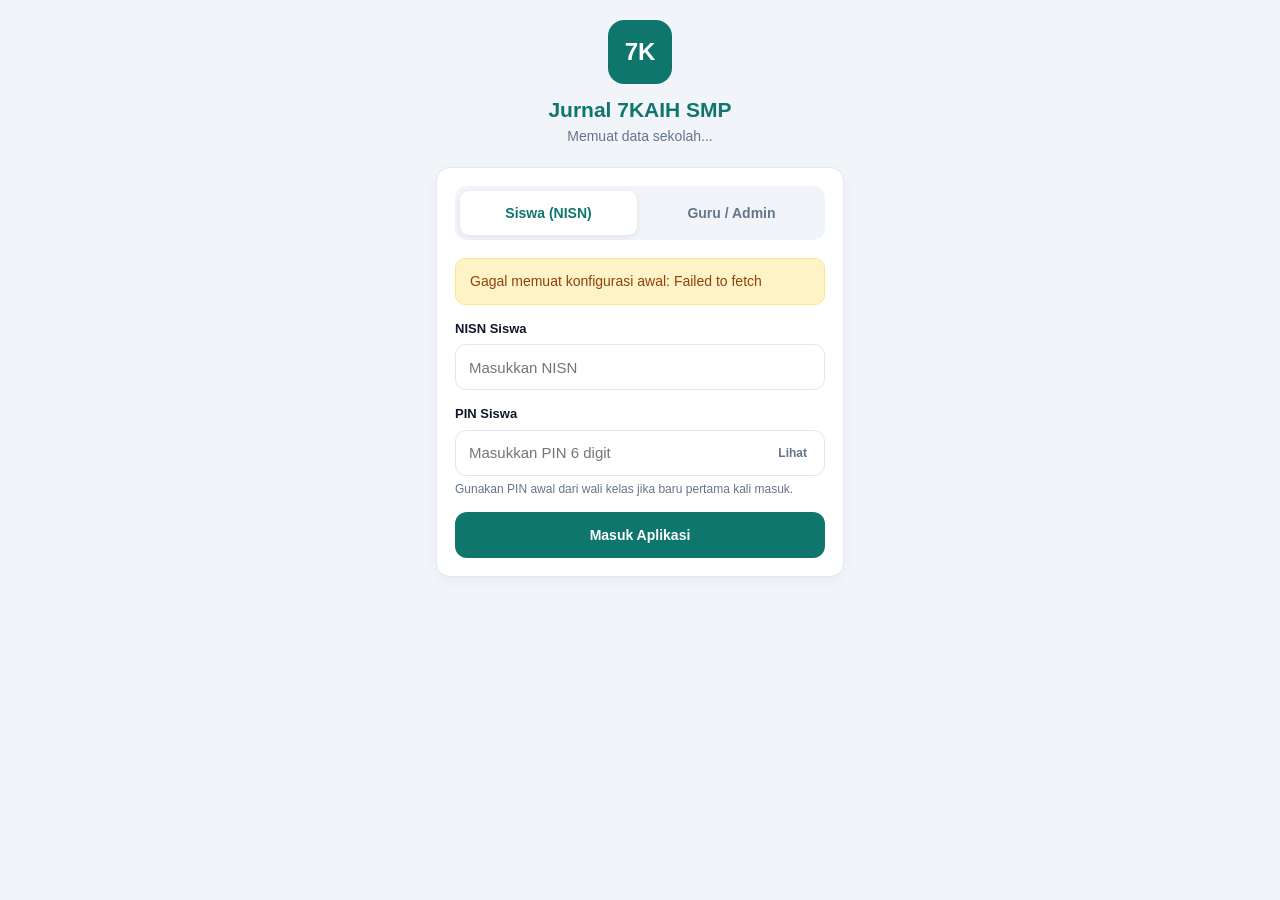
==== commit 417418ef: "Update print statement from 'Hello' to 'Goodbye'" ====
--- a/7kaih/index.html
+++ b/7kaih/index.html
@@ -160,14 +160,15 @@
     input[type="tel"],
     input[type="time"],
     input[type="number"],
+    input[type="date"],
     textarea,
     select {
       width: 100%;
-      min-height: 48px;
-      padding: 10px 14px;
+      min-height: 46px;
+      padding: 9px 13px;
       border: 1.5px solid var(--border);
       border-radius: 11px;
-      font-size: 16px;
+      font-size: 15px;
       font-family: inherit;
       background: #fff;
       color: var(--text);
@@ -192,21 +193,24 @@
 
     .btn {
       width: 100%;
-      min-height: 48px;
+      min-height: 46px;
       border: none;
       border-radius: 12px;
-      font-size: 15px;
+      font-size: 14px;
       font-weight: 700;
       cursor: pointer;
       display: inline-flex;
       align-items: center;
       justify-content: center;
-      gap: 8px;
-      padding: 10px 16px;
-    }
+      gap: 6px;
+      padding: 9px 14px;
+    }
+    .btn-inline { width: auto; min-height: 40px; font-size: 13px; padding: 7px 13px; border-radius: 10px; }
+    .btn-xs { width: auto; min-height: 32px; font-size: 12px; padding: 4px 10px; border-radius: 8px; }
     .btn-primary { background: var(--primary); color: #fff; }
     .btn-primary:hover { background: var(--primary-dark); }
     .btn-secondary { background: var(--bg); color: var(--text); border: 1px solid var(--border); }
+    .btn-danger { background: #fee2e2; color: #991b1b; border: 1px solid #fecaca; }
     .btn:disabled { opacity: 0.6; cursor: not-allowed; }
 
     /* App Shell Layout */
@@ -219,7 +223,7 @@
       z-index: 100;
     }
     .topbar-inner {
-      max-width: 1040px;
+      max-width: 1140px;
       margin: 0 auto;
       display: flex;
       align-items: center;
@@ -243,7 +247,7 @@
     }
 
     .shell-container {
-      max-width: 1040px;
+      max-width: 1140px;
       margin: 0 auto;
       padding: 16px 16px 88px;
     }
@@ -310,7 +314,7 @@
     .admin-preview-bar select { min-height: 40px; width: auto; min-width: 180px; font-size: 14px; }
 
     /* ===================================================================== */
-    /* STUDENT UI COMPONENTS (MOBILE-FIRST, TOUCH TARGET >= 48PX)            */
+    /* STUDENT & SHARED COMPONENTS                                           */
     /* ===================================================================== */
     .habit-card {
       border: 1.5px solid var(--border);
@@ -366,16 +370,8 @@
       gap: 6px;
       color: var(--text);
     }
-    .vx-btn.active-v {
-      background: #16a34a;
-      border-color: #15803d;
-      color: #fff;
-    }
-    .vx-btn.active-x {
-      background: #dc2626;
-      border-color: #b91c1c;
-      color: #fff;
-    }
+    .vx-btn.active-v { background: #16a34a; border-color: #15803d; color: #fff; }
+    .vx-btn.active-x { background: #dc2626; border-color: #b91c1c; color: #fff; }
 
     .extra-fields {
       margin-top: 12px;
@@ -401,7 +397,6 @@
       flex-shrink: 0;
     }
 
-    /* Kalender Kertas 1..31 */
     .month-toolbar {
       display: flex;
       flex-wrap: wrap;
@@ -410,12 +405,8 @@
       gap: 10px;
       margin-bottom: 14px;
     }
-    .month-picker {
-      display: flex;
-      gap: 8px;
-      align-items: center;
-    }
-    .month-picker select { min-height: 42px; font-size: 14px; width: auto; }
+    .month-picker { display: flex; gap: 8px; align-items: center; flex-wrap: wrap; }
+    .month-picker select, .month-picker input { min-height: 40px; font-size: 14px; width: auto; }
 
     .paper-scroll {
       overflow-x: auto;
@@ -426,12 +417,11 @@
     .paper-table {
       border-collapse: collapse;
       width: 100%;
-      min-width: 980px;
       font-size: 12px;
     }
     .paper-table th, .paper-table td {
       border: 1px solid #cbd5e1;
-      padding: 6px 4px;
+      padding: 7px 6px;
       text-align: center;
     }
     .paper-table th {
@@ -439,32 +429,23 @@
       color: #fff;
       font-weight: 700;
     }
-    .paper-table td.habit-col, .paper-table th.habit-col {
+    .paper-table td.sticky-col, .paper-table th.sticky-col {
       position: sticky;
       left: 0;
       z-index: 2;
       text-align: left;
       padding: 8px 10px;
-      min-width: 175px;
+      min-width: 170px;
       font-weight: 700;
     }
-    .paper-table td.habit-col {
-      background: #f8fafc;
-      color: var(--text);
-    }
+    .paper-table td.sticky-col { background: #f8fafc; color: var(--text); }
     .cell-v { background: #dcfce7; color: #166534; font-weight: 800; }
     .cell-x { background: #fee2e2; color: #991b1b; font-weight: 800; }
-    .cell-paraf {
-      display: block;
-      font-size: 9px;
-      color: #0369a1;
-      margin-top: 1px;
-    }
-
-    /* Ringkasan & Stiker */
+    .cell-paraf { display: block; font-size: 9px; color: #0369a1; margin-top: 1px; }
+
     .summary-grid {
       display: grid;
-      grid-template-columns: repeat(auto-fit, minmax(220px, 1fr));
+      grid-template-columns: repeat(auto-fit, minmax(200px, 1fr));
       gap: 10px;
       margin-bottom: 16px;
     }
@@ -479,13 +460,14 @@
 
     .badge-terbiasa {
       display: inline-block;
-      padding: 3px 10px;
+      padding: 3px 9px;
       border-radius: 999px;
-      font-size: 12px;
+      font-size: 11px;
       font-weight: 700;
     }
     .badge-sudah { background: var(--ok-bg); color: var(--ok-text); }
     .badge-belum { background: var(--warn-bg); color: var(--warn-text); }
+    .badge-muted { background: #e2e8f0; color: #475569; }
 
     .progress-bar-bg {
       width: 100%;
@@ -495,11 +477,7 @@
       overflow: hidden;
       margin-top: 6px;
     }
-    .progress-bar-fill {
-      height: 100%;
-      background: var(--primary);
-      border-radius: 999px;
-    }
+    .progress-bar-fill { height: 100%; background: var(--primary); border-radius: 999px; }
 
     .sticker-grid {
       display: grid;
@@ -520,7 +498,27 @@
       border-color: var(--primary);
     }
 
-    /* Modal Change PIN */
+    /* Paraf Toggle Button inside table */
+    .paraf-chip {
+      display: inline-flex;
+      align-items: center;
+      gap: 4px;
+      padding: 4px 8px;
+      border-radius: 7px;
+      border: 1.5px solid var(--border);
+      background: #fff;
+      font-size: 11px;
+      font-weight: 700;
+      cursor: pointer;
+      min-height: 32px;
+    }
+    .paraf-chip.signed {
+      background: #dbeafe;
+      border-color: #2563eb;
+      color: #1e40af;
+    }
+
+    /* Modals */
     .modal-backdrop {
       position: fixed;
       inset: 0;
@@ -533,11 +531,14 @@
     }
     .modal-card {
       width: 100%;
-      max-width: 420px;
+      max-width: 480px;
+      max-height: 90vh;
+      overflow-y: auto;
       background: var(--card);
       border-radius: 16px;
-      padding: 22px;
-    }
+      padding: 20px;
+    }
+    .modal-card-lg { max-width: 680px; }
   </style>
 </head>
 <body>
@@ -574,7 +575,7 @@
       <form id="loginForm" onsubmit="submitLogin(event)">
         <div class="form-group">
           <label id="lblIdentifier" for="inpIdentifier">NISN Siswa</label>
-          <input type="tel" id="inpIdentifier" inputmode="numeric" autocomplete="username" placeholder="Masukkan 10 digit NISN" required>
+          <input type="tel" id="inpIdentifier" inputmode="numeric" autocomplete="username" placeholder="Masukkan NISN" required>
         </div>
 
         <div class="form-group">
@@ -657,12 +658,22 @@
         </div>
       </section>
 
+      <!-- Bar "Lihat sebagai Wali Kelas" khusus Admin Utama -->
       <section id="adminPreviewBar" class="admin-preview-bar hidden">
         <strong style="font-size:13px;">Mode Admin Utama:</strong>
         <label for="selPreviewClass" style="margin:0; font-size:13px;">Lihat sebagai wali kelas:</label>
         <select id="selPreviewClass" onchange="handleAdminPreviewClassChange()">
           <option value="">-- Tampilan Admin Utama --</option>
         </select>
+      </section>
+
+      <!-- Pemilih Kelas aktif untuk Wali Kelas (jika mengampu >= 1 kelas) -->
+      <section id="walasClassBar" class="card hidden" style="padding:12px 16px; display:flex; align-items:center; justify-content:space-between; flex-wrap:wrap; gap:10px;">
+        <div>
+          <strong style="font-size:14px;">Kelas Binaan Aktif:</strong>
+          <span id="walasClassSub" style="font-size:13px; color:var(--muted); margin-left:6px;"></span>
+        </div>
+        <select id="selWalasActiveClass" style="width:auto; min-width:160px; min-height:40px;" onchange="onChangeWalasActiveClass(this.value)"></select>
       </section>
 
       <nav id="roleNavStrip" class="nav-strip"></nav>
@@ -699,6 +710,13 @@
     </div>
   </div>
 
+  <!-- ===================================================================== -->
+  <!-- MODAL DINAMIS WALI KELAS (TAMBAH/EDIT SISWA, IMPOR, CATATAN)          -->
+  <!-- ===================================================================== -->
+  <div id="modalWalasDynamic" class="modal-backdrop hidden">
+    <div id="modalWalasBox" class="modal-card"></div>
+  </div>
+
   <script>
     /**
      * KONFIGURASI BACKEND API:
@@ -715,11 +733,21 @@
     let previewClassId = '';
     let latestServerDate = '';
 
-    // State khusus Modul Siswa
+    // State khusus Siswa
     let studentHomeState = null;
     let studentMonthlyState = null;
     let selectedReportYear = null;
     let selectedReportMonth = null;
+
+    // State khusus Wali Kelas
+    let walasActiveClassId = '';
+    let walasMonitorDate = '';
+    let walasValStartDate = '';
+    let walasValEndDate = '';
+    let walasValSelectedDate = '';
+    let walasValCache = null;
+    let walasRecapCache = null;
+    let walasStudentsCache = [];
 
     // ========================================================================
     // 1. KOMUNIKASI API DENGAN RETRY BERTAHAP
@@ -777,7 +805,7 @@
     }
 
     // ========================================================================
-    // 2. PENYIMPANAN TOKEN & DRAF LOKAL AMAN (TRY/CATCH)
+    // 2. PENYIMPANAN TOKEN & DRAF LOKAL AMAN
     // ========================================================================
     function getSavedToken() {
       try { return sessionStorage.getItem(STORAGE_TOKEN_KEY) || ''; }
@@ -882,7 +910,7 @@
     }
 
     // ========================================================================
-    // 4. ALUR OTENTIKASI (LOGIN, GANTI PIN, LOGOUT)
+    // 4. ALUR OTENTIKASI
     // ========================================================================
     function switchLoginTab(tab) {
       currentLoginTab = tab;
@@ -915,7 +943,7 @@
         lblId.textContent = 'Nama Pengguna (Username)';
         inpId.type = 'text';
         inpId.setAttribute('inputmode', 'text');
-        inpId.placeholder = 'Contoh: admin1 atau nip/username';
+        inpId.placeholder = 'Contoh: admin1 atau username guru';
         lblSec.textContent = 'Kata Sandi';
         inpSec.setAttribute('inputmode', 'text');
         inpSec.placeholder = 'Masukkan kata sandi';
@@ -958,6 +986,13 @@
         const parts = latestServerDate.split('-');
         if (!selectedReportYear) selectedReportYear = parseInt(parts[0], 10);
         if (!selectedReportMonth) selectedReportMonth = parseInt(parts[1], 10);
+        if (!walasMonitorDate) walasMonitorDate = latestServerDate;
+        if (!walasValEndDate) walasValEndDate = latestServerDate;
+        if (!walasValStartDate) {
+          const d = new Date(parseInt(parts[0], 10), parseInt(parts[1], 10) - 1, parseInt(parts[2], 10));
+          d.setDate(d.getDate() - 6);
+          walasValStartDate = d.getFullYear() + '-' + ('0' + (d.getMonth() + 1)).slice(-2) + '-' + ('0' + d.getDate()).slice(-2);
+        }
       }
 
       document.getElementById('viewLogin').classList.add('hidden');
@@ -1028,7 +1063,10 @@
         currentUser = null;
         studentHomeState = null;
         studentMonthlyState = null;
+        walasValCache = null;
+        walasRecapCache = null;
         previewClassId = '';
+        walasActiveClassId = '';
         setLoading(false);
         showLoginView('Anda telah keluar dari aplikasi.');
       }
@@ -1066,11 +1104,11 @@
         { key: 'panduan', label: 'Panduan 7KAIH' }
       ],
       WALAS: [
-        { key: 'pantau_harian', label: 'Pemantauan Hari Ini', desc: 'Daftar siswa yang belum mengisi dan siswa yang membutuhkan perhatian (Tahap 4).' },
-        { key: 'validasi_paraf', label: 'Validasi Paraf', desc: 'Pemberian paraf digital satuan maupun massal per rentang tanggal (Tahap 4).' },
-        { key: 'rekap_kelas', label: 'Rekap & Catatan', desc: 'Rekap bulanan kelas (Lampiran 3) dan kolom catatan wali kelas (Tahap 4).' },
-        { key: 'kelola_siswa', label: 'Data Siswa', desc: 'Tambah siswa, impor massal dari Excel/CSV, edit, dan reset PIN (Tahap 4).' },
-        { key: 'ekspor_walas', label: 'Unduh Excel (.xlsx)', desc: 'Unduh Rekap Bulanan Lampiran 3 dan data harian kelas (Tahap 6).' }
+        { key: 'pantau_harian', label: 'Pemantauan Hari Ini' },
+        { key: 'validasi_paraf', label: 'Validasi Paraf' },
+        { key: 'rekap_kelas', label: 'Rekap & Catatan' },
+        { key: 'kelola_siswa', label: 'Data Siswa' },
+        { key: 'ekspor_walas', label: 'Unduh Excel (.xlsx)', desc: 'Fitur ekspor file Excel Lampiran 3 dan data harian kelas akan diaktifkan pada Tahap 6.' }
       ],
       ADMIN: [
         { key: 'dashboard_sekolah', label: 'Dashboard Sekolah', desc: 'Statistik pengisian seluruh kelas dan capaian 7 kebiasaan (Tahap 6).' },
@@ -1113,6 +1151,7 @@
           'Username: ' + currentUser.identifier + ' • NIP: ' + (currentUser.nip || '-');
       }
 
+      // Admin Utama: dropdown "Lihat sebagai wali kelas"
       const previewBar = document.getElementById('adminPreviewBar');
       if (currentUser.peran === 'ADMIN') {
         previewBar.classList.remove('hidden');
@@ -1128,6 +1167,29 @@
         previewBar.classList.add('hidden');
       }
 
+      // Wali Kelas: setup kelas binaan aktif
+      const walasBar = document.getElementById('walasClassBar');
+      if (currentUser.peran === 'WALAS') {
+        const list = currentUser.managedClasses || [];
+        if (list.length > 0) {
+          walasActiveClassId = list[0].id_kelas;
+          walasBar.classList.remove('hidden');
+          const selW = document.getElementById('selWalasActiveClass');
+          selW.innerHTML = '';
+          list.forEach(function(k) {
+            const opt = document.createElement('option');
+            opt.value = k.id_kelas;
+            opt.textContent = 'Kelas ' + k.nama_kelas;
+            selW.appendChild(opt);
+          });
+        } else {
+          walasActiveClassId = '';
+          walasBar.classList.add('hidden');
+        }
+      } else {
+        walasBar.classList.add('hidden');
+      }
+
       const effectiveRole = (currentUser.peran === 'ADMIN' && previewClassId) ? 'WALAS' : currentUser.peran;
       const menus = ROLE_MENUS[effectiveRole] || [];
       activeNavKey = menus.length > 0 ? menus[0].key : '';
@@ -1136,10 +1198,20 @@
 
     function handleAdminPreviewClassChange() {
       previewClassId = document.getElementById('selPreviewClass').value;
+      walasActiveClassId = previewClassId;
+      walasValCache = null;
+      walasRecapCache = null;
       const effectiveRole = previewClassId ? 'WALAS' : 'ADMIN';
       const menus = ROLE_MENUS[effectiveRole] || [];
       activeNavKey = menus.length > 0 ? menus[0].key : '';
       renderRoleNavigation(effectiveRole);
+    }
+
+    function onChangeWalasActiveClass(newClassId) {
+      walasActiveClassId = newClassId;
+      walasValCache = null;
+      walasRecapCache = null;
+      loadWalasView(activeNavKey);
     }
 
     function renderRoleNavigation(effectiveRole) {
@@ -1161,6 +1233,11 @@
 
       if (effectiveRole === 'SISWA') {
         loadStudentView(activeNavKey);
+        return;
+      }
+
+      if (effectiveRole === 'WALAS') {
+        loadWalasView(activeNavKey);
         return;
       }
 
@@ -1191,9 +1268,6 @@
       }
     }
 
-    // ------------------------------------------------------------------------
-    // 6A. TAB "ISI HARI INI"
-    // ------------------------------------------------------------------------
     async function renderStudentDailyFormView(container, targetDate) {
       setLoading(true, 'Memuat catatan harian...');
       try {
@@ -1225,8 +1299,6 @@
       };
 
       let html = '';
-
-      // Pengumuman Sekolah untuk Siswa
       if (st.announcements && st.announcements.length > 0) {
         st.announcements.forEach(function(ann) {
           html += '<div class="alert alert-info">' +
@@ -1241,7 +1313,6 @@
       html += '<div><h3 style="font-size:18px;">Catat Kebiasaan Harian</h3>' +
               '<p style="font-size:12px; color:var(--muted);">Isi setiap hari termasuk Sabtu dan Minggu.</p></div>';
 
-      // Pemilih tanggal (Hari ini s/d N hari mundur)
       html += '<div style="min-width:210px;">' +
               '<select id="selJournalDate" onchange="onChangeJournalDate(this.value)">';
       st.dateOptions.forEach(function(opt) {
@@ -1267,7 +1338,6 @@
       html += '<div id="dailyFormAlert" class="alert alert-err hidden"></div>';
       html += '<form id="dailyJournalForm" onsubmit="submitDailyJournal(event)">';
 
-      // Render 7 Kebiasaan secara dinamis sesuai versi form
       st.form.habits.forEach(function(h) {
         const curVal = (sourceData.status_kebiasaan && sourceData.status_kebiasaan[h.id_kebiasaan]) || '';
         const cardStateClass = curVal === 'v' ? 'state-v' : (curVal === 'x' ? 'state-x' : '');
@@ -1278,7 +1348,6 @@
                 '<div class="habit-sub">' + escapeHtml(h.panduan_singkat) + '</div>' +
                 '</div></div>';
 
-        // Jika mode Bangun Pagi otomatis dari jam bangun, tampilkan info
         const isAutoBangun = (h.kode === 'BANGUN_PAGI' && st.rules.mode_bangun_pagi === 'OTOMATIS_JAM');
         if (isAutoBangun) {
           html += '<div class="hint" style="margin-bottom:8px; color:var(--primary); font-weight:600;">' +
@@ -1296,7 +1365,6 @@
                 'onclick="setHabitStatus(\'' + escapeHtml(h.id_kebiasaan) + '\', \'x\')">&#10007; Belum (x)</button>';
         html += '</div>';
 
-        // Field tambahan (jam bangun, jam tidur, atau isian aktif lainnya)
         if (h.fields && h.fields.length > 0) {
           html += '<div class="extra-fields">';
           h.fields.forEach(function(f) {
@@ -1310,43 +1378,33 @@
                     (f.wajib ? ' <span style="color:#dc2626;">*</span>' : '') + '</label>';
 
             if (f.tipe === 'JAM') {
-              html += '<input type="time" id="fld_' + escapeHtml(f.kode_field) + '" value="' + escapeHtml(fVal) + '" ' +
-                      'onchange="onDailyInputChanged()">';
+              html += '<input type="time" id="fld_' + escapeHtml(f.kode_field) + '" value="' + escapeHtml(fVal) + '" onchange="onDailyInputChanged()">';
             } else if (f.tipe === 'ANGKA') {
-              html += '<input type="number" id="fld_' + escapeHtml(f.kode_field) + '" value="' + escapeHtml(fVal) + '" ' +
-                      'placeholder="' + escapeHtml(f.petunjuk) + '" oninput="onDailyInputChanged()">';
+              html += '<input type="number" id="fld_' + escapeHtml(f.kode_field) + '" value="' + escapeHtml(fVal) + '" placeholder="' + escapeHtml(f.petunjuk) + '" oninput="onDailyInputChanged()">';
             } else if (f.tipe === 'PILIHAN') {
-              html += '<select id="fld_' + escapeHtml(f.kode_field) + '" onchange="onDailyInputChanged()">' +
-                      '<option value="">-- Pilih --</option>';
+              html += '<select id="fld_' + escapeHtml(f.kode_field) + '" onchange="onDailyInputChanged()"><option value="">-- Pilih --</option>';
               (f.opsi || []).forEach(function(op) {
                 html += '<option value="' + escapeHtml(op) + '"' + (op === fVal ? ' selected' : '') + '>' + escapeHtml(op) + '</option>';
               });
               html += '</select>';
             } else if (f.tipe === 'TEKS_PANJANG') {
-              html += '<textarea id="fld_' + escapeHtml(f.kode_field) + '" placeholder="' + escapeHtml(f.petunjuk) + '" ' +
-                      'oninput="onDailyInputChanged()">' + escapeHtml(fVal) + '</textarea>';
+              html += '<textarea id="fld_' + escapeHtml(f.kode_field) + '" placeholder="' + escapeHtml(f.petunjuk) + '" oninput="onDailyInputChanged()">' + escapeHtml(fVal) + '</textarea>';
             } else {
-              html += '<input type="text" id="fld_' + escapeHtml(f.kode_field) + '" value="' + escapeHtml(fVal) + '" ' +
-                      'placeholder="' + escapeHtml(f.petunjuk) + '" oninput="onDailyInputChanged()">';
+              html += '<input type="text" id="fld_' + escapeHtml(f.kode_field) + '" value="' + escapeHtml(fVal) + '" placeholder="' + escapeHtml(f.petunjuk) + '" oninput="onDailyInputChanged()">';
             }
 
-            if (f.petunjuk) {
-              html += '<div class="hint">' + escapeHtml(f.petunjuk) + '</div>';
-            }
+            if (f.petunjuk) html += '<div class="hint">' + escapeHtml(f.petunjuk) + '</div>';
             html += '</div>';
           });
 
-          // Indikator informasi durasi tidur pada kartu Tidur Cepat
           if (h.kode === 'TIDUR_CEPAT') {
             html += '<div id="sleepDurationInfo" class="hint" style="font-weight:600; color:var(--primary);"></div>';
           }
           html += '</div>';
         }
-
         html += '</div>';
       });
 
-      // Penanda Diketahui Orang Tua / Wali
       html += '<label class="parent-ack-box" for="chkDiketahuiOrtu">' +
               '<input type="checkbox" id="chkDiketahuiOrtu"' + (sourceData.diketahui_ortu ? ' checked' : '') + ' onchange="onDailyInputChanged()">' +
               '<div><strong>Diketahui Orang Tua / Wali</strong>' +
@@ -1354,8 +1412,7 @@
               '</label>';
 
       const canSubmit = st.scheduleStatus.isOpen && st.calendarRule.allowed;
-      html += '<button type="submit" id="btnSaveJournal" class="btn btn-primary"' + (canSubmit ? '' : ' disabled') + '>' +
-              'Simpan Catatan Hari Ini</button>';
+      html += '<button type="submit" id="btnSaveJournal" class="btn btn-primary"' + (canSubmit ? '' : ' disabled') + '>Simpan Catatan Hari Ini</button>';
       html += '</form></div>';
 
       container.innerHTML = html;
@@ -1450,8 +1507,7 @@
     }
 
     function onChangeJournalDate(newDate) {
-      const workspace = document.getElementById('roleWorkspace');
-      renderStudentDailyFormView(workspace, newDate);
+      renderStudentDailyFormView(document.getElementById('roleWorkspace'), newDate);
     }
 
     async function submitDailyJournal(e) {
@@ -1466,8 +1522,7 @@
           showAlert('dailyFormAlert', (res && res.message) ? res.message : 'Gagal menyimpan catatan.');
           return;
         }
-        const draftKey = '7KAIH_DRAFT_' + currentUser.id + '_' + payload.tanggal;
-        clearLocalDraft(draftKey);
+        clearLocalDraft('7KAIH_DRAFT_' + currentUser.id + '_' + payload.tanggal);
         alert(res.message);
         await renderStudentDailyFormView(document.getElementById('roleWorkspace'), payload.tanggal);
       } catch (err) {
@@ -1477,9 +1532,6 @@
       }
     }
 
-    // ------------------------------------------------------------------------
-    // 6B. HELPER MUAT LAPORAN BULANAN (DIPAKAI TAB KALENDER, RINGKASAN, REFLEKSI)
-    // ------------------------------------------------------------------------
     async function ensureMonthlyReportLoaded(forceReload) {
       if (!forceReload && studentMonthlyState &&
           studentMonthlyState.year === selectedReportYear &&
@@ -1522,12 +1574,14 @@
       if (newMonth) selectedReportMonth = parseInt(newMonth, 10);
       if (newYear) selectedReportYear = parseInt(newYear, 10);
       studentMonthlyState = null;
-      await loadStudentView(activeNavKey);
-    }
-
-    // ------------------------------------------------------------------------
-    // 6C. TAB "KALENDER BULAN" (MATRIKS 1..31 MENIRU LEMBAR KERTAS RESMI)
-    // ------------------------------------------------------------------------
+      walasRecapCache = null;
+      if (currentUser && currentUser.peran === 'SISWA') {
+        await loadStudentView(activeNavKey);
+      } else {
+        await loadWalasView(activeNavKey);
+      }
+    }
+
     async function renderStudentCalendarView(container) {
       setLoading(true, 'Memuat kalender bulanan...');
       try {
@@ -1539,8 +1593,8 @@
                 buildMonthSelectorHtml('changeReportPeriod') +
                 '</div>';
 
-        html += '<div class="paper-scroll"><table class="paper-table"><thead><tr>';
-        html += '<th class="habit-col">Tujuh Kebiasaan</th>';
+        html += '<div class="paper-scroll"><table class="paper-table" style="min-width:980px;"><thead><tr>';
+        html += '<th class="sticky-col">Tujuh Kebiasaan</th>';
         for (let d = 1; d <= rep.daysInMonth; d++) {
           html += '<th>' + d + '</th>';
         }
@@ -1548,7 +1602,7 @@
 
         rep.habits.forEach(function(h) {
           const sum = rep.summaries.find(function(s) { return s.id_kebiasaan === h.id_kebiasaan; }) || { count_v: 0, count_paraf: 0 };
-          html += '<tr><td class="habit-col">' + h.urutan + '. ' + escapeHtml(h.nama) + '</td>';
+          html += '<tr><td class="sticky-col">' + h.urutan + '. ' + escapeHtml(h.nama) + '</td>';
           rep.dailyMatrix.forEach(function(dayItem) {
             const st = dayItem.status_kebiasaan[h.id_kebiasaan] || '';
             const hasParaf = dayItem.validasi_guru && dayItem.validasi_guru[h.id_kebiasaan];
@@ -1562,21 +1616,19 @@
           html += '<td><strong>' + sum.count_paraf + '</strong></td></tr>';
         });
 
-        // Baris Jam Bangun & Jam Tidur
-        html += '<tr><td class="habit-col">Jam Bangun</td>';
+        html += '<tr><td class="sticky-col">Jam Bangun</td>';
         rep.dailyMatrix.forEach(function(dayItem) {
           html += '<td style="font-size:10px;">' + escapeHtml(dayItem.jam_bangun || '-') + '</td>';
         });
         html += '<td colspan="2">-</td></tr>';
 
-        html += '<tr><td class="habit-col">Jam Tidur</td>';
+        html += '<tr><td class="sticky-col">Jam Tidur</td>';
         rep.dailyMatrix.forEach(function(dayItem) {
           html += '<td style="font-size:10px;">' + escapeHtml(dayItem.jam_tidur || '-') + '</td>';
         });
         html += '<td colspan="2">-</td></tr>';
 
-        // Baris Diketahui Orang Tua
-        html += '<tr><td class="habit-col">Diketahui Ortu</td>';
+        html += '<tr><td class="sticky-col">Diketahui Ortu</td>';
         rep.dailyMatrix.forEach(function(dayItem) {
           html += '<td>' + (dayItem.diketahui_ortu ? '&#10003;' : '-') + '</td>';
         });
@@ -1591,9 +1643,6 @@
       }
     }
 
-    // ------------------------------------------------------------------------
-    // 6D. TAB "RINGKASAN & STIKER"
-    // ------------------------------------------------------------------------
     async function renderStudentSummaryView(container) {
       setLoading(true, 'Menghitung capaian bulanan...');
       try {
@@ -1615,7 +1664,6 @@
         html += '<div class="stat-box"><div class="num">' + escapeHtml(avgSleepText) + '</div><div class="lbl">Rata-rata Durasi Tidur (Ideal ' + rep.stats.sleepIdealMin + '–' + rep.stats.sleepIdealMaks + ' jam)</div></div>';
         html += '</div>';
 
-        // Daftar 7 Kebiasaan & Kategori Sudah/Belum Terbiasa
         rep.summaries.forEach(function(s) {
           html += '<div class="habit-card" style="margin-bottom:10px;">' +
                   '<div style="display:flex; justify-content:space-between; align-items:center; gap:8px; flex-wrap:wrap;">' +
@@ -1629,7 +1677,6 @@
         });
         html += '</div>';
 
-        // Stiker Apresiasi Digital
         html += '<div class="card">';
         html += '<h3 style="font-size:17px; margin-bottom:4px;">Stiker Apresiasi Kebiasaan</h3>';
         html += '<p style="font-size:12px; color:var(--muted); margin-bottom:10px;">Terus bangun kebiasaan baik setiap hari untuk mengumpulkan seluruh stiker bulan ini!</p>';
@@ -1652,9 +1699,6 @@
       }
     }
 
-    // ------------------------------------------------------------------------
-    // 6E. TAB "REFLEKSI BULANAN" (BERSAMA ORANG TUA / WALI)
-    // ------------------------------------------------------------------------
     async function renderStudentReflectionView(container) {
       setLoading(true, 'Memuat lembar refleksi...');
       try {
@@ -1747,9 +1791,6 @@
       }
     }
 
-    // ------------------------------------------------------------------------
-    // 6F. TAB "PANDUAN 7KAIH"
-    // ------------------------------------------------------------------------
     async function renderStudentGuideView(container) {
       setLoading(true, 'Memuat panduan 7KAIH...');
       try {
@@ -1790,7 +1831,739 @@
     }
 
     // ========================================================================
-    // 7. INISIALISASI HALAMAN SAAT PERTAMA DIBUKA
+    // 7. MODUL WALI KELAS (TAHAP 4)
+    // ========================================================================
+    async function loadWalasView(tabKey) {
+      const workspace = document.getElementById('roleWorkspace');
+      if (!walasActiveClassId) {
+        workspace.innerHTML = '<div class="card"><div class="alert alert-warn">' +
+          'Belum ada kelas yang ditugaskan kepada akun Anda. Hubungi Admin Utama untuk mengatur penugasan kelas.</div></div>';
+        return;
+      }
+
+      if (tabKey === 'pantau_harian') {
+        await renderWalasMonitoringView(workspace);
+      } else if (tabKey === 'validasi_paraf') {
+        await renderWalasValidationView(workspace);
+      } else if (tabKey === 'rekap_kelas') {
+        await renderWalasRecapView(workspace);
+      } else if (tabKey === 'kelola_siswa') {
+        await renderWalasStudentsView(workspace);
+      } else {
+        const menuObj = (ROLE_MENUS.WALAS || []).find(function(m) { return m.key === tabKey; });
+        workspace.innerHTML = '<div class="card"><h3 style="font-size:18px; margin-bottom:6px;">' +
+          escapeHtml(menuObj ? menuObj.label : 'Ekspor Excel') + '</h3>' +
+          '<p style="font-size:14px; color:var(--muted);">' +
+          escapeHtml(menuObj ? menuObj.desc : '') + '</p></div>';
+      }
+    }
+
+    // ------------------------------------------------------------------------
+    // 7A. PEMANTAUAN HARI INI & SISWA PERLU PERHATIAN
+    // ------------------------------------------------------------------------
+    async function renderWalasMonitoringView(container) {
+      setLoading(true, 'Memuat pemantauan kelas...');
+      try {
+        const res = await callApi('GET_WALAS_MONITORING', {
+          id_kelas: walasActiveClassId,
+          targetDate: walasMonitorDate
+        });
+        if (!res || !res.ok) {
+          container.innerHTML = '<div class="card"><div class="alert alert-err">' +
+            escapeHtml((res && res.message) ? res.message : 'Gagal memuat pemantauan.') + '</div></div>';
+          return;
+        }
+
+        const d = res.data;
+        let html = '<div class="card">';
+        html += '<div class="month-toolbar">' +
+                '<div><h3 style="font-size:18px;">Pemantauan Pengisian Kelas ' + escapeHtml(d.kelas.nama_kelas) + '</h3>' +
+                '<p style="font-size:12px; color:var(--muted);">Pantau kehadiran jurnal harian siswa dan berikan dukungan bagi yang membutuhkan.</p></div>' +
+                '<div class="month-picker">' +
+                '<input type="date" value="' + escapeHtml(d.targetDate) + '" max="' + escapeHtml(d.todayStr) + '" onchange="onChangeWalasMonitorDate(this.value)">' +
+                '<button type="button" class="btn btn-secondary btn-inline" onclick="renderWalasMonitoringView(document.getElementById(\'roleWorkspace\'))">Segarkan</button>' +
+                '</div></div>';
+
+        html += '<div class="summary-grid">';
+        html += '<div class="stat-box"><div class="num">' + d.summary.filledCount + ' / ' + d.summary.totalActive + '</div><div class="lbl">Sudah Mengisi (' + escapeHtml(d.targetDate) + ')</div></div>';
+        html += '<div class="stat-box"><div class="num" style="color:#b45309;">' + d.summary.unfilledCount + ' Siswa</div><div class="lbl">Belum Mengisi Tanggal Ini</div></div>';
+        html += '<div class="stat-box"><div class="num" style="color:#0369a1;">' + d.summary.attentionCount + ' Siswa</div><div class="lbl">Perlu Sapaan & Pendampingan</div></div>';
+        html += '</div></div>';
+
+        // Bagian Siswa Perlu Perhatian (Nada Mendukung)
+        html += '<div class="card">';
+        html += '<h4 style="font-size:16px; color:#0369a1; margin-bottom:4px;">Siswa yang Perlu Perhatian & Dukungan (' + d.needAttentionStudents.length + ')</h4>';
+        html += '<p style="font-size:12px; color:var(--muted); margin-bottom:12px;">Catatan ini bertujuan membantu wali kelas menyapa dan mendampingi siswa secara hangat, bukan untuk menghakimi.</p>';
+
+        if (d.needAttentionStudents.length === 0) {
+          html += '<div class="alert alert-ok" style="margin-bottom:0;">Luar biasa! Seluruh siswa aktif mengisi jurnal dan memiliki pola istirahat yang baik dalam beberapa hari terakhir.</div>';
+        } else {
+          d.needAttentionStudents.forEach(function(st) {
+            html += '<div class="habit-card" style="background:#f0f9ff; border-color:#bae6fd; margin-bottom:8px;">' +
+                    '<strong>' + escapeHtml(st.nama) + '</strong> <span style="font-size:12px; color:var(--muted);">(' + escapeHtml(st.nisn) + ' • ' + escapeHtml(st.jk) + ')</span>' +
+                    '<ul style="margin:6px 0 0 18px; font-size:13px; color:#0c4a6e;">';
+            st.reasons.forEach(function(rs) {
+              html += '<li>' + escapeHtml(rs) + '</li>';
+            });
+            html += '</ul></div>';
+          });
+        }
+        html += '</div>';
+
+        // Daftar Belum Mengisi
+        html += '<div class="card">';
+        html += '<h4 style="font-size:16px; margin-bottom:10px;">Daftar Belum Mengisi pada ' + escapeHtml(d.targetDate) + ' (' + d.unfilledStudents.length + ' Siswa)</h4>';
+        if (d.unfilledStudents.length === 0) {
+          html += '<div class="alert alert-ok" style="margin-bottom:0;">Semua siswa aktif telah mengisi jurnal pada tanggal ini!</div>';
+        } else {
+          html += '<div class="paper-scroll"><table class="paper-table"><thead><tr>' +
+                  '<th style="width:45px;">No</th><th>NISN</th><th style="text-align:left;">Nama Siswa</th><th style="width:55px;">L/P</th><th>Status</th>' +
+                  '</tr></thead><tbody>';
+          d.unfilledStudents.forEach(function(st, idx) {
+            html += '<tr><td>' + (idx + 1) + '</td><td>' + escapeHtml(st.nisn) + '</td>' +
+                    '<td style="text-align:left; font-weight:600;">' + escapeHtml(st.nama) + '</td>' +
+                    '<td>' + escapeHtml(st.jk) + '</td>' +
+                    '<td><span class="badge-terbiasa badge-belum">Belum Mengisi</span></td></tr>';
+          });
+          html += '</tbody></table></div>';
+        }
+        html += '</div>';
+
+        // Daftar Sudah Mengisi
+        html += '<div class="card">';
+        html += '<h4 style="font-size:16px; margin-bottom:10px;">Daftar Sudah Mengisi pada ' + escapeHtml(d.targetDate) + ' (' + d.filledStudents.length + ' Siswa)</h4>';
+        if (d.filledStudents.length === 0) {
+          html += '<p style="font-size:13px; color:var(--muted);">Belum ada siswa yang mengisi pada tanggal ini.</p>';
+        } else {
+          html += '<div class="paper-scroll"><table class="paper-table"><thead><tr>' +
+                  '<th style="width:45px;">No</th><th style="text-align:left;">Nama Siswa</th><th>Bangun</th><th>Tidur</th><th>Terlaksana</th><th>Ortu</th><th>Paraf</th>' +
+                  '</tr></thead><tbody>';
+          d.filledStudents.forEach(function(st, idx) {
+            html += '<tr><td>' + (idx + 1) + '</td>' +
+                    '<td style="text-align:left; font-weight:600;">' + escapeHtml(st.nama) + '</td>' +
+                    '<td>' + escapeHtml(st.jam_bangun || '-') + '</td>' +
+                    '<td>' + escapeHtml(st.jam_tidur || '-') + '</td>' +
+                    '<td><strong>' + st.count_v + '/' + st.total_habits + '</strong></td>' +
+                    '<td>' + (st.diketahui_ortu ? '<span class="badge-terbiasa badge-sudah">Ya</span>' : '<span class="badge-terbiasa badge-muted">Belum</span>') + '</td>' +
+                    '<td>' + st.count_paraf + '/' + st.total_habits + '</td></tr>';
+          });
+          html += '</tbody></table></div>';
+        }
+        html += '</div>';
+
+        container.innerHTML = html;
+      } catch (err) {
+        container.innerHTML = '<div class="card"><div class="alert alert-err">' + escapeHtml(err.message) + '</div></div>';
+      } finally {
+        setLoading(false);
+      }
+    }
+
+    function onChangeWalasMonitorDate(newDate) {
+      if (newDate) {
+        walasMonitorDate = newDate;
+        renderWalasMonitoringView(document.getElementById('roleWorkspace'));
+      }
+    }
+
+    // ------------------------------------------------------------------------
+    // 7B. VALIDASI PARAF DIGITAL (SATUAN & MASSAL)
+    // ------------------------------------------------------------------------
+    async function renderWalasValidationView(container, forceReload) {
+      setLoading(true, 'Memuat data validasi paraf...');
+      try {
+        if (forceReload || !walasValCache ||
+            walasValCache.kelas.id_kelas !== walasActiveClassId ||
+            walasValCache.startDate !== walasValStartDate ||
+            walasValCache.endDate !== walasValEndDate) {
+          const res = await callApi('GET_WALAS_VALIDATION_DATA', {
+            id_kelas: walasActiveClassId,
+            startDate: walasValStartDate,
+            endDate: walasValEndDate
+          });
+          if (!res || !res.ok) {
+            container.innerHTML = '<div class="card"><div class="alert alert-err">' +
+              escapeHtml((res && res.message) ? res.message : 'Gagal memuat data paraf.') + '</div></div>';
+            return;
+          }
+          walasValCache = res.data;
+          if (!walasValSelectedDate || walasValCache.dates.indexOf(walasValSelectedDate) === -1) {
+            walasValSelectedDate = walasValCache.dates[walasValCache.dates.length - 1];
+          }
+        }
+
+        paintWalasValidationView(container);
+      } catch (err) {
+        container.innerHTML = '<div class="card"><div class="alert alert-err">' + escapeHtml(err.message) + '</div></div>';
+      } finally {
+        setLoading(false);
+      }
+    }
+
+    function paintWalasValidationView(container) {
+      const d = walasValCache;
+      let html = '<div class="card">';
+      html += '<div class="month-toolbar">' +
+              '<div><h3 style="font-size:18px;">Validasi Paraf Digital — Kelas ' + escapeHtml(d.kelas.nama_kelas) + '</h3>' +
+              '<p style="font-size:12px; color:var(--muted);">Klik kotak kebiasaan per siswa untuk memberi/membatalkan paraf, atau gunakan Paraf Massal untuk seluruh rentang tanggal.</p></div>' +
+              '</div>';
+
+      // Filter rentang tanggal & tombol paraf massal
+      html += '<div style="display:flex; flex-wrap:wrap; align-items:flex-end; justify-content:space-between; gap:10px; background:#f8fafc; padding:12px; border-radius:12px; border:1px solid var(--border); margin-bottom:14px;">';
+      html += '<div style="display:flex; flex-wrap:wrap; gap:8px; align-items:flex-end;">' +
+              '<div><label style="font-size:11px;">Dari Tanggal</label><input type="date" id="inpValStart" value="' + escapeHtml(d.startDate) + '" style="min-height:40px;"></div>' +
+              '<div><label style="font-size:11px;">Sampai Tanggal</label><input type="date" id="inpValEnd" value="' + escapeHtml(d.endDate) + '" style="min-height:40px;"></div>' +
+              '<button type="button" class="btn btn-secondary btn-inline" onclick="applyWalasValRange()">Tampilkan Rentang</button>' +
+              '</div>';
+
+      html += '<div>' +
+              '<button type="button" class="btn btn-primary btn-inline" onclick="runBulkParaf()">&#10003; Paraf Massal (' + escapeHtml(d.startDate) + ' s.d. ' + escapeHtml(d.endDate) + ')</button>' +
+              '</div></div>';
+
+      // Pemilih tanggal aktif untuk inspeksi & paraf satuan per siswa x 7 kebiasaan
+      html += '<div style="display:flex; flex-wrap:wrap; align-items:center; justify-content:space-between; gap:10px; margin-bottom:12px;">' +
+              '<div style="display:flex; align-items:center; gap:8px;">' +
+              '<label for="selValInspectDate" style="margin:0;">Tanggal Tampilan Rinci:</label>' +
+              '<select id="selValInspectDate" style="width:auto; min-height:40px;" onchange="onChangeValInspectDate(this.value)">';
+      d.dates.slice().reverse().forEach(function(dt) {
+        html += '<option value="' + escapeHtml(dt) + '"' + (dt === walasValSelectedDate ? ' selected' : '') + '>' + escapeHtml(dt) + '</option>';
+      });
+      html += '</select></div>' +
+              '<div class="hint">Angka biru kecil menunjukkan total paraf pada rentang ' + escapeHtml(d.startDate) + ' s.d. ' + escapeHtml(d.endDate) + '.</div>' +
+              '</div>';
+
+      html += '<div class="paper-scroll"><table class="paper-table" style="min-width:960px;"><thead><tr>';
+      html += '<th style="width:40px;">No</th><th class="sticky-col">Nama Siswa</th>';
+      d.habits.forEach(function(h) {
+        html += '<th>' + h.urutan + '. ' + escapeHtml(h.nama) + '</th>';
+      });
+      html += '<th>Ortu</th></tr></thead><tbody>';
+
+      d.students.forEach(function(st, idx) {
+        const dayEntry = st.byDate[walasValSelectedDate] || null;
+        html += '<tr><td>' + (idx + 1) + '</td>' +
+                '<td class="sticky-col">' + escapeHtml(st.nama) +
+                '<div style="font-size:11px; font-weight:400; color:var(--muted);">' + escapeHtml(st.nisn) + '</div></td>';
+
+        d.habits.forEach(function(h) {
+          const totalParafRange = st.parafCountPerHabit[h.id_kebiasaan] || 0;
+          if (!dayEntry) {
+            html += '<td style="color:var(--muted);">-<div style="font-size:10px; color:#0369a1;">Total: ' + totalParafRange + '</div></td>';
+            return;
+          }
+          const stVal = dayEntry.status_kebiasaan[h.id_kebiasaan] || '';
+          const isSigned = Boolean(dayEntry.validasi_guru && dayEntry.validasi_guru[h.id_kebiasaan]);
+          const badgeSym = stVal === 'v' ? '<span style="color:#16a34a;">&#10003;</span>' : (stVal === 'x' ? '<span style="color:#dc2626;">&#10007;</span>' : '-');
+
+          html += '<td>' +
+                  '<button type="button" class="paraf-chip ' + (isSigned ? 'signed' : '') + '" ' +
+                  'onclick="toggleSingleParaf(\'' + escapeHtml(st.id_siswa) + '\', \'' + escapeHtml(walasValSelectedDate) + '\', \'' + escapeHtml(h.id_kebiasaan) + '\', ' + (!isSigned) + ')">' +
+                  badgeSym + ' ' + (isSigned ? 'Paraf &#10003;' : 'Paraf') +
+                  '</button>' +
+                  '<div style="font-size:10px; color:#0369a1; margin-top:2px;">Jml: ' + totalParafRange + '</div>' +
+                  '</td>';
+        });
+
+        html += '<td>' + (dayEntry ? (dayEntry.diketahui_ortu ? '&#10003;' : 'Belum') : '-') + '</td></tr>';
+      });
+
+      html += '</tbody></table></div></div>';
+      container.innerHTML = html;
+    }
+
+    function applyWalasValRange() {
+      const s = document.getElementById('inpValStart').value;
+      const e = document.getElementById('inpValEnd').value;
+      if (!s || !e) return;
+      walasValStartDate = s;
+      walasValEndDate = e;
+      renderWalasValidationView(document.getElementById('roleWorkspace'), true);
+    }
+
+    function onChangeValInspectDate(dt) {
+      walasValSelectedDate = dt;
+      paintWalasValidationView(document.getElementById('roleWorkspace'));
+    }
+
+    async function toggleSingleParaf(idSiswa, tanggal, idKebiasaan, nextState) {
+      setLoading(true, 'Menyimpan paraf...');
+      try {
+        const res = await callApi('SAVE_WALAS_PARAF_SINGLE', {
+          id_kelas: walasActiveClassId,
+          id_siswa: idSiswa,
+          tanggal: tanggal,
+          id_kebiasaan: idKebiasaan,
+          paraf: nextState
+        }, 1);
+        if (!res || !res.ok) {
+          alert((res && res.message) ? res.message : 'Gagal menyimpan paraf.');
+          return;
+        }
+        await renderWalasValidationView(document.getElementById('roleWorkspace'), true);
+      } catch (err) {
+        alert('Gangguan jaringan: ' + err.message);
+      } finally {
+        setLoading(false);
+      }
+    }
+
+    async function runBulkParaf() {
+      if (!confirm('Beri paraf digital massal untuk seluruh catatan siswa kelas ini pada rentang ' +
+          walasValStartDate + ' s.d. ' + walasValEndDate + '?')) {
+        return;
+      }
+      setLoading(true, 'Memproses paraf massal...');
+      try {
+        const res = await callApi('SAVE_WALAS_PARAF_BULK', {
+          id_kelas: walasActiveClassId,
+          startDate: walasValStartDate,
+          endDate: walasValEndDate,
+          mode: 'FILLED_ONLY'
+        }, 1);
+        if (!res || !res.ok) {
+          alert((res && res.message) ? res.message : 'Gagal memproses paraf massal.');
+          return;
+        }
+        alert(res.message);
+        await renderWalasValidationView(document.getElementById('roleWorkspace'), true);
+      } catch (err) {
+        alert('Gangguan jaringan: ' + err.message);
+      } finally {
+        setLoading(false);
+      }
+    }
+
+    // ------------------------------------------------------------------------
+    // 7C. REKAP BULANAN KELAS, REFLEKSI SISWA & CATATAN WALI KELAS
+    // ------------------------------------------------------------------------
+    async function renderWalasRecapView(container, forceReload) {
+      setLoading(true, 'Menyusun rekap bulanan kelas...');
+      try {
+        if (forceReload || !walasRecapCache ||
+            walasRecapCache.kelas.id_kelas !== walasActiveClassId ||
+            walasRecapCache.year !== selectedReportYear ||
+            walasRecapCache.month !== selectedReportMonth) {
+          const res = await callApi('GET_WALAS_MONTHLY_RECAP', {
+            id_kelas: walasActiveClassId,
+            year: selectedReportYear,
+            month: selectedReportMonth
+          });
+          if (!res || !res.ok) {
+            container.innerHTML = '<div class="card"><div class="alert alert-err">' +
+              escapeHtml((res && res.message) ? res.message : 'Gagal memuat rekap kelas.') + '</div></div>';
+            return;
+          }
+          walasRecapCache = res.data;
+        }
+
+        const r = walasRecapCache;
+        let html = '<div class="card">';
+        html += '<div class="month-toolbar">' +
+                '<div><h3 style="font-size:18px;">Rekap Bulanan Kelas ' + escapeHtml(r.kelas.nama_kelas) + '</h3>' +
+                '<p style="font-size:12px; color:var(--muted);">L: ' + r.kelas.count_l + ' • P: ' + r.kelas.count_p + ' • Total: ' + r.kelas.total_siswa +
+                ' siswa • Ambang Sudah Terbiasa: minimal <strong>' + r.minDaysRequired + '</strong> dari ' + r.daysInMonth + ' hari.</p></div>' +
+                buildMonthSelectorHtml('changeReportPeriod') +
+                '</div>';
+
+        html += '<div class="paper-scroll"><table class="paper-table" style="min-width:1050px;"><thead><tr>';
+        html += '<th style="width:40px;">No</th><th class="sticky-col">Nama Siswa</th><th style="width:45px;">L/P</th>';
+        r.habits.forEach(function(h) {
+          html += '<th>' + h.urutan + '. ' + escapeHtml(h.nama) + '</th>';
+        });
+        html += '<th>Refleksi</th><th>Catatan Wali Kelas</th><th>Aksi</th></tr></thead><tbody>';
+
+        if (r.students.length === 0) {
+          html += '<tr><td colspan="' + (r.habits.length + 6) + '">Belum ada siswa aktif di kelas ini.</td></tr>';
+        } else {
+          r.students.forEach(function(st) {
+            html += '<tr><td>' + st.no + '</td>' +
+                    '<td class="sticky-col">' + escapeHtml(st.nama) +
+                    '<div style="font-size:11px; font-weight:400; color:var(--muted);">' + escapeHtml(st.nisn) + '</div></td>' +
+                    '<td>' + escapeHtml(st.jk) + '</td>';
+
+            r.habits.forEach(function(h) {
+              const hs = st.habitStats[h.id_kebiasaan] || { count_v: 0, percentage: 0, is_terbiasa: false };
+              html += '<td><strong>' + hs.count_v + '</strong> <span style="font-size:11px; color:var(--muted);">(' + hs.percentage + '%)</span><br>' +
+                      '<span class="badge-terbiasa ' + (hs.is_terbiasa ? 'badge-sudah' : 'badge-belum') + '">' +
+                      (hs.is_terbiasa ? 'Sudah' : 'Belum') + '</span></td>';
+            });
+
+            html += '<td>' + (st.has_reflection
+              ? '<span class="badge-terbiasa badge-sudah">Sudah Diisi</span>'
+              : '<span class="badge-terbiasa badge-muted">Belum</span>') + '</td>';
+
+            html += '<td style="text-align:left; max-width:190px; font-size:12px;">' +
+                    escapeHtml(st.catatan_walas || '-') + '</td>';
+
+            html += '<td><button type="button" class="btn btn-secondary btn-xs" ' +
+                    'onclick="openStudentRecapDetailModal(\'' + escapeHtml(st.id_siswa) + '\')">Refleksi & Catatan</button></td></tr>';
+          });
+        }
+
+        html += '</tbody></table></div></div>';
+        container.innerHTML = html;
+      } catch (err) {
+        container.innerHTML = '<div class="card"><div class="alert alert-err">' + escapeHtml(err.message) + '</div></div>';
+      } finally {
+        setLoading(false);
+      }
+    }
+
+    function openStudentRecapDetailModal(idSiswa) {
+      if (!walasRecapCache) return;
+      const st = walasRecapCache.students.find(function(x) { return x.id_siswa === idSiswa; });
+      if (!st) return;
+
+      const box = document.getElementById('modalWalasBox');
+      box.className = 'modal-card modal-card-lg';
+
+      let html = '<h3 style="font-size:18px; margin-bottom:4px;">Refleksi Bulanan & Catatan Wali Kelas</h3>';
+      html += '<p style="font-size:13px; color:var(--muted); margin-bottom:14px;">Siswa: <strong>' +
+              escapeHtml(st.nama) + '</strong> (' + escapeHtml(st.nisn) + ')</p>';
+
+      html += '<div id="modalWalasAlert" class="alert alert-err hidden"></div>';
+
+      // Tampilkan refleksi orang tua & siswa per kebiasaan
+      html += '<div style="margin-bottom:14px;"><strong style="font-size:14px;">Refleksi Siswa & Orang Tua/Wali:</strong></div>';
+      walasRecapCache.habits.forEach(function(h) {
+        const refItem = (st.refleksi && st.refleksi[h.id_kebiasaan]) || { kesimpulan: '', tindak_lanjut: '' };
+        const hs = st.habitStats[h.id_kebiasaan] || { count_v: 0, kategori: 'Belum Terbiasa', is_terbiasa: false };
+        html += '<div class="habit-card" style="padding:10px 12px; margin-bottom:8px;">' +
+                '<div style="display:flex; justify-content:space-between; gap:8px; flex-wrap:wrap; margin-bottom:4px;">' +
+                '<strong style="font-size:13px;">' + h.urutan + '. ' + escapeHtml(h.nama) + '</strong>' +
+                '<span class="badge-terbiasa ' + (hs.is_terbiasa ? 'badge-sudah' : 'badge-belum') + '">' +
+                escapeHtml(hs.kategori) + ' (' + hs.count_v + ' hari)</span></div>' +
+                '<div style="font-size:12px;"><strong>Kesimpulan:</strong> ' + escapeHtml(refItem.kesimpulan || 'Belum diisi') + '</div>' +
+                '<div style="font-size:12px;"><strong>Tindak Lanjut:</strong> ' + escapeHtml(refItem.tindak_lanjut || 'Belum diisi') + '</div>' +
+                '</div>';
+      });
+
+      // Form catatan wali kelas
+      html += '<form onsubmit="submitWalasStudentNote(event, \'' + escapeHtml(st.id_siswa) + '\')">' +
+              '<div class="form-group" style="margin-top:14px;">' +
+              '<label for="inpCatatanWalas">Catatan Wali Kelas untuk ' + escapeHtml(st.nama) + '</label>' +
+              '<textarea id="inpCatatanWalas" placeholder="Tuliskan apresiasi atau catatan pembinaan untuk siswa...">' +
+              escapeHtml(st.catatan_walas || '') + '</textarea></div>' +
+              '<div style="display:grid; grid-template-columns:1fr 1fr; gap:8px;">' +
+              '<button type="button" class="btn btn-secondary" onclick="closeWalasModal()">Tutup</button>' +
+              '<button type="submit" class="btn btn-primary">Simpan Catatan</button>' +
+              '</div></form>';
+
+      box.innerHTML = html;
+      document.getElementById('modalWalasDynamic').classList.remove('hidden');
+    }
+
+    async function submitWalasStudentNote(e, idSiswa) {
+      e.preventDefault();
+      showAlert('modalWalasAlert', '');
+      const catatan = document.getElementById('inpCatatanWalas').value.trim();
+
+      setLoading(true, 'Menyimpan catatan wali kelas...');
+      try {
+        const res = await callApi('SAVE_WALAS_STUDENT_NOTE', {
+          id_kelas: walasActiveClassId,
+          id_siswa: idSiswa,
+          year: selectedReportYear,
+          month: selectedReportMonth,
+          catatan_walas: catatan
+        }, 1);
+        if (!res || !res.ok) {
+          showAlert('modalWalasAlert', (res && res.message) ? res.message : 'Gagal menyimpan catatan.');
+          return;
+        }
+        closeWalasModal();
+        alert(res.message);
+        await renderWalasRecapView(document.getElementById('roleWorkspace'), true);
+      } catch (err) {
+        showAlert('modalWalasAlert', 'Gangguan jaringan: ' + err.message);
+      } finally {
+        setLoading(false);
+      }
+    }
+
+    // ------------------------------------------------------------------------
+    // 7D. KELOLA DATA SISWA (TAMBAH, IMPOR MASSAL, EDIT, NONAKTIF, RESET PIN)
+    // ------------------------------------------------------------------------
+    async function renderWalasStudentsView(container) {
+      setLoading(true, 'Memuat data siswa...');
+      try {
+        const res = await callApi('GET_WALAS_STUDENTS', { id_kelas: walasActiveClassId });
+        if (!res || !res.ok) {
+          container.innerHTML = '<div class="card"><div class="alert alert-err">' +
+            escapeHtml((res && res.message) ? res.message : 'Gagal memuat daftar siswa.') + '</div></div>';
+          return;
+        }
+
+        walasStudentsCache = res.data.students || [];
+        paintWalasStudentsView(container, res.data.kelas);
+      } catch (err) {
+        container.innerHTML = '<div class="card"><div class="alert alert-err">' + escapeHtml(err.message) + '</div></div>';
+      } finally {
+        setLoading(false);
+      }
+    }
+
+    function paintWalasStudentsView(container, kelasObj) {
+      let html = '<div class="card">';
+      html += '<div class="month-toolbar">' +
+              '<div><h3 style="font-size:18px;">Data Siswa Kelas ' + escapeHtml(kelasObj.nama_kelas) + '</h3>' +
+              '<p style="font-size:12px; color:var(--muted);">Kelola akun siswa untuk masuk aplikasi menggunakan NISN dan PIN 6 digit.</p></div>' +
+              '<div style="display:flex; flex-wrap:wrap; gap:8px;">' +
+              '<button type="button" class="btn btn-primary btn-inline" onclick="openStudentFormModal(\'\')">+ Tambah Siswa</button>' +
+              '<button type="button" class="btn btn-secondary btn-inline" onclick="openBulkImportModal()">Impor dari Excel/CSV</button>' +
+              '</div></div>';
+
+      html += '<div class="form-group">' +
+              '<input type="text" id="inpSearchSiswa" placeholder="Cari nama atau NISN siswa..." oninput="filterWalasStudentTable()">' +
+              '</div>';
+
+      html += '<div class="paper-scroll"><table class="paper-table" id="tblWalasStudents"><thead><tr>' +
+              '<th style="width:45px;">No</th><th>NISN</th><th style="text-align:left;">Nama Siswa</th><th style="width:55px;">L/P</th><th>Status Akun</th><th>Aksi</th>' +
+              '</tr></thead><tbody>';
+
+      if (walasStudentsCache.length === 0) {
+        html += '<tr><td colspan="6">Belum ada siswa di kelas ini. Klik "+ Tambah Siswa" atau "Impor dari Excel/CSV".</td></tr>';
+      } else {
+        walasStudentsCache.forEach(function(st, idx) {
+          const statusBadge = st.aktif
+            ? (st.wajib_ganti_pin
+                ? '<span class="badge-terbiasa badge-belum">Aktif (PIN Awal)</span>'
+                : '<span class="badge-terbiasa badge-sudah">Aktif</span>')
+            : '<span class="badge-terbiasa badge-muted">Nonaktif</span>';
+
+          html += '<tr data-search="' + escapeHtml((st.nisn + ' ' + st.nama).toLowerCase()) + '">' +
+                  '<td>' + (idx + 1) + '</td>' +
+                  '<td>' + escapeHtml(st.nisn) + '</td>' +
+                  '<td style="text-align:left; font-weight:600;">' + escapeHtml(st.nama) + '</td>' +
+                  '<td>' + escapeHtml(st.jk) + '</td>' +
+                  '<td>' + statusBadge + '</td>' +
+                  '<td><div style="display:flex; gap:5px; justify-content:center; flex-wrap:wrap;">' +
+                  '<button type="button" class="btn btn-secondary btn-xs" onclick="openStudentFormModal(\'' + escapeHtml(st.id_siswa) + '\')">Edit</button>' +
+                  '<button type="button" class="btn btn-secondary btn-xs" onclick="resetSingleStudentPin(\'' + escapeHtml(st.id_siswa) + '\', \'' + escapeHtml(st.nama) + '\')">Reset PIN</button>' +
+                  '<button type="button" class="btn ' + (st.aktif ? 'btn-danger' : 'btn-primary') + ' btn-xs" ' +
+                  'onclick="toggleSingleStudentActive(\'' + escapeHtml(st.id_siswa) + '\', \'' + escapeHtml(st.nama) + '\', ' + (!st.aktif) + ')">' +
+                  (st.aktif ? 'Nonaktifkan' : 'Aktifkan') + '</button>' +
+                  '</div></td></tr>';
+        });
+      }
+
+      html += '</tbody></table></div></div>';
+      container.innerHTML = html;
+    }
+
+    function filterWalasStudentTable() {
+      const q = (document.getElementById('inpSearchSiswa').value || '').trim().toLowerCase();
+      const rows = document.querySelectorAll('#tblWalasStudents tbody tr[data-search]');
+      rows.forEach(function(tr) {
+        const hay = tr.getAttribute('data-search') || '';
+        tr.style.display = (!q || hay.indexOf(q) !== -1) ? '' : 'none';
+      });
+    }
+
+    function openStudentFormModal(idSiswa) {
+      const existing = idSiswa ? walasStudentsCache.find(function(s) { return s.id_siswa === idSiswa; }) : null;
+      const box = document.getElementById('modalWalasBox');
+      box.className = 'modal-card';
+
+      let html = '<h3 style="font-size:18px; margin-bottom:12px;">' + (existing ? 'Edit Data Siswa' : 'Tambah Siswa Baru') + '</h3>';
+      html += '<div id="modalWalasAlert" class="alert alert-err hidden"></div>';
+      html += '<form onsubmit="submitWalasStudentForm(event, \'' + escapeHtml(idSiswa || '') + '\')">';
+
+      html += '<div class="form-group"><label for="stFormNisn">NISN</label>' +
+              '<input type="tel" id="stFormNisn" inputmode="numeric" value="' + escapeHtml(existing ? existing.nisn : '') + '" placeholder="Contoh: 0123456789" required></div>';
+
+      html += '<div class="form-group"><label for="stFormNama">Nama Lengkap Siswa</label>' +
+              '<input type="text" id="stFormNama" value="' + escapeHtml(existing ? existing.nama : '') + '" placeholder="Sesuai daftar hadir kelas" required></div>';
+
+      html += '<div class="form-group"><label for="stFormJk">Jenis Kelamin</label>' +
+              '<select id="stFormJk">' +
+              '<option value="L"' + (existing && existing.jk === 'L' ? ' selected' : '') + '>Laki-laki (L)</option>' +
+              '<option value="P"' + (existing && existing.jk === 'P' ? ' selected' : '') + '>Perempuan (P)</option>' +
+              '</select></div>';
+
+      if (!existing) {
+        html += '<div class="form-group"><label for="stFormPin">PIN Awal (6 Digit Angka)</label>' +
+                '<input type="tel" id="stFormPin" inputmode="numeric" value="123456" maxlength="6" required>' +
+                '<div class="hint">Siswa wajib mengganti PIN ini saat pertama kali login.</div></div>';
+      }
+
+      html += '<div style="display:grid; grid-template-columns:1fr 1fr; gap:8px;">' +
+              '<button type="button" class="btn btn-secondary" onclick="closeWalasModal()">Batal</button>' +
+              '<button type="submit" class="btn btn-primary">Simpan</button>' +
+              '</div></form>';
+
+      box.innerHTML = html;
+      document.getElementById('modalWalasDynamic').classList.remove('hidden');
+    }
+
+    async function submitWalasStudentForm(e, idSiswa) {
+      e.preventDefault();
+      showAlert('modalWalasAlert', '');
+      const nisn = document.getElementById('stFormNisn').value.trim();
+      const nama = document.getElementById('stFormNama').value.trim();
+      const jk = document.getElementById('stFormJk').value;
+      const pinEl = document.getElementById('stFormPin');
+      const initialPin = pinEl ? pinEl.value.trim() : '123456';
+
+      setLoading(true, 'Menyimpan data siswa...');
+      try {
+        const res = await callApi('SAVE_WALAS_STUDENT', {
+          id_kelas: walasActiveClassId,
+          id_siswa: idSiswa,
+          nisn: nisn,
+          nama: nama,
+          jk: jk,
+          initial_pin: initialPin
+        }, 1);
+
+        if (!res || !res.ok) {
+          showAlert('modalWalasAlert', (res && res.message) ? res.message : 'Gagal menyimpan siswa.');
+          return;
+        }
+        closeWalasModal();
+        alert(res.message);
+        await renderWalasStudentsView(document.getElementById('roleWorkspace'));
+      } catch (err) {
+        showAlert('modalWalasAlert', 'Gangguan jaringan: ' + err.message);
+      } finally {
+        setLoading(false);
+      }
+    }
+
+    function openBulkImportModal() {
+      const box = document.getElementById('modalWalasBox');
+      box.className = 'modal-card modal-card-lg';
+
+      const sampleTemplate = '0123456701\tAhmad Fauzan\tL\n0123456702\tSiti Aisyah\tP';
+
+      let html = '<h3 style="font-size:18px; margin-bottom:6px;">Impor Massal Siswa dari Excel / CSV</h3>';
+      html += '<p style="font-size:13px; color:var(--muted); margin-bottom:12px;">Salin 3 kolom dari Excel/Google Sheets dengan urutan: <strong>NISN</strong>, <strong>Nama Lengkap</strong>, dan <strong>L/P</strong>, lalu tempel di kotak bawah ini.</p>';
+
+      html += '<div style="margin-bottom:12px;">' +
+              '<button type="button" class="btn btn-secondary btn-inline" onclick="fillSampleImportTemplate()">Isi Contoh Format</button>' +
+              '</div>';
+
+      html += '<div id="modalWalasAlert" class="alert alert-err hidden"></div>';
+      html += '<form onsubmit="submitBulkImportStudents(event)">';
+      html += '<div class="form-group"><label for="inpBulkPaste">Tempel Data Siswa di Sini</label>' +
+              '<textarea id="inpBulkPaste" style="min-height:150px; font-family:monospace; font-size:13px;" ' +
+              'placeholder="0123456701&#9;Ahmad Fauzan&#9;L&#10;0123456702&#9;Siti Aisyah&#9;P" required></textarea></div>';
+
+      html += '<div class="form-group"><label for="inpBulkPin">PIN Awal untuk Semua Siswa Impor (6 Digit)</label>' +
+              '<input type="tel" id="inpBulkPin" inputmode="numeric" value="123456" maxlength="6" required></div>';
+
+      html += '<div style="display:grid; grid-template-columns:1fr 1fr; gap:8px;">' +
+              '<button type="button" class="btn btn-secondary" onclick="closeWalasModal()">Batal</button>' +
+              '<button type="submit" class="btn btn-primary">Proses Impor Siswa</button>' +
+              '</div></form>';
+
+      box.innerHTML = html;
+      window.__sampleCsvTemplate = sampleTemplate;
+      document.getElementById('modalWalasDynamic').classList.remove('hidden');
+    }
+
+    function fillSampleImportTemplate() {
+      const el = document.getElementById('inpBulkPaste');
+      if (el) el.value = window.__sampleCsvTemplate || '';
+    }
+
+    async function submitBulkImportStudents(e) {
+      e.preventDefault();
+      showAlert('modalWalasAlert', '');
+      const rawText = document.getElementById('inpBulkPaste').value.trim();
+      const defaultPin = document.getElementById('inpBulkPin').value.trim();
+
+      const lines = rawText.split(/\r?\n/).filter(function(l) { return l.trim() !== ''; });
+      const parsedRows = [];
+
+      lines.forEach(function(line, idx) {
+        const cols = line.indexOf('\t') !== -1 ? line.split('\t') : (line.indexOf(';') !== -1 ? line.split(';') : line.split(','));
+        const c0 = (cols[0] || '').trim();
+        const c1 = (cols[1] || '').trim();
+        const c2 = (cols[2] || '').trim();
+        // Lewati baris header jika baris pertama bertuliskan 'NISN'
+        if (idx === 0 && c0.toUpperCase() === 'NISN') return;
+        parsedRows.push({ nisn: c0, nama: c1, jk: c2 });
+      });
+
+      if (parsedRows.length === 0) {
+        showAlert('modalWalasAlert', 'Tidak ada baris data siswa yang terbaca.');
+        return;
+      }
+
+      setLoading(true, 'Mengimpor ' + parsedRows.length + ' data siswa...');
+      try {
+        const res = await callApi('IMPORT_WALAS_STUDENTS', {
+          id_kelas: walasActiveClassId,
+          rows: parsedRows,
+          default_pin: defaultPin
+        }, 1);
+
+        if (!res || !res.ok) {
+          showAlert('modalWalasAlert', (res && res.message) ? res.message : 'Gagal mengimpor data.');
+          return;
+        }
+
+        let summaryMsg = res.message;
+        if (res.data.errors && res.data.errors.length > 0) {
+          summaryMsg += '\n\nCatatan baris dilewati:\n- ' + res.data.errors.join('\n- ');
+        }
+        closeWalasModal();
+        alert(summaryMsg);
+        await renderWalasStudentsView(document.getElementById('roleWorkspace'));
+      } catch (err) {
+        showAlert('modalWalasAlert', 'Gangguan jaringan: ' + err.message);
+      } finally {
+        setLoading(false);
+      }
+    }
+
+    async function resetSingleStudentPin(idSiswa, nama) {
+      if (!confirm('Reset PIN siswa "' + nama + '" menjadi 123456? Siswa akan diminta membuat PIN baru saat masuk kembali.')) {
+        return;
+      }
+      setLoading(true, 'Mereset PIN siswa...');
+      try {
+        const res = await callApi('RESET_WALAS_STUDENT_PIN', {
+          id_kelas: walasActiveClassId,
+          id_siswa: idSiswa,
+          new_pin: '123456'
+        }, 1);
+        alert((res && res.message) ? res.message : 'Selesai.');
+        await renderWalasStudentsView(document.getElementById('roleWorkspace'));
+      } catch (err) {
+        alert('Gangguan jaringan: ' + err.message);
+      } finally {
+        setLoading(false);
+      }
+    }
+
+    async function toggleSingleStudentActive(idSiswa, nama, nextActive) {
+      const verb = nextActive ? 'mengaktifkan kembali' : 'menonaktifkan';
+      if (!confirm('Yakin ingin ' + verb + ' akun siswa "' + nama + '"?')) return;
+
+      setLoading(true, 'Memperbarui status siswa...');
+      try {
+        const res = await callApi('TOGGLE_WALAS_STUDENT_STATUS', {
+          id_kelas: walasActiveClassId,
+          id_siswa: idSiswa,
+          aktif: nextActive
+        }, 1);
+        alert((res && res.message) ? res.message : 'Status diperbarui.');
+        await renderWalasStudentsView(document.getElementById('roleWorkspace'));
+      } catch (err) {
+        alert('Gangguan jaringan: ' + err.message);
+      } finally {
+        setLoading(false);
+      }
+    }
+
+    function closeWalasModal() {
+      document.getElementById('modalWalasDynamic').classList.add('hidden');
+    }
+
+    // ========================================================================
+    // 8. INISIALISASI HALAMAN SAAT PERTAMA DIBUKA
     // ========================================================================
     async function initApp() {
       setLoading(true, 'Menyiapkan aplikasi...');
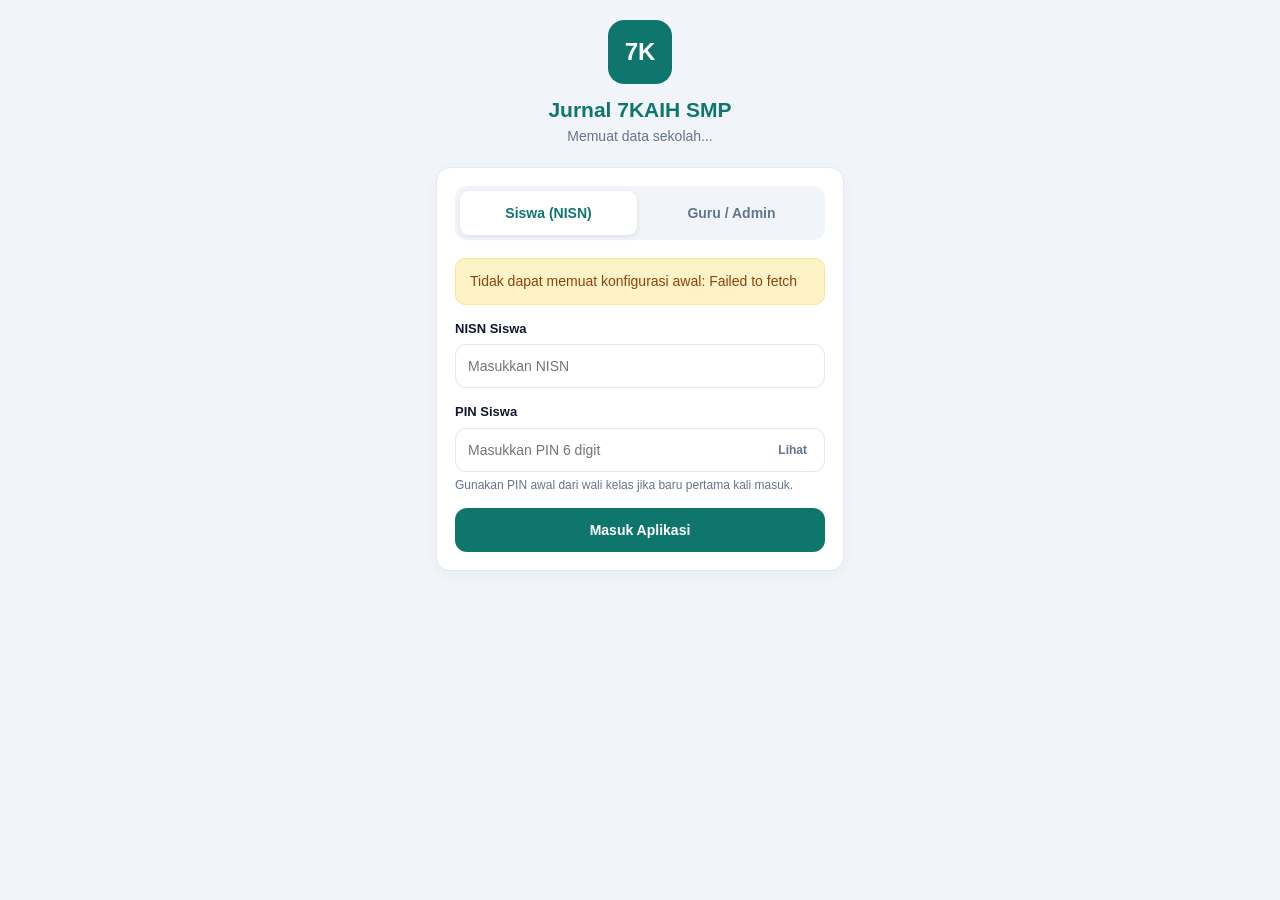
==== commit f19eb5ab: "Update print statement from 'Hello' to 'Goodbye'" ====
--- a/7kaih/index.html
+++ b/7kaih/index.html
@@ -143,6 +143,7 @@
 
     /* Form Controls */
     .form-group { margin-bottom: 14px; }
+    .form-row-2 { display: grid; grid-template-columns: repeat(auto-fit, minmax(210px, 1fr)); gap: 12px; }
     label {
       display: block;
       font-size: 13px;
@@ -161,14 +162,15 @@
     input[type="time"],
     input[type="number"],
     input[type="date"],
+    input[type="color"],
     textarea,
     select {
       width: 100%;
-      min-height: 46px;
-      padding: 9px 13px;
+      min-height: 44px;
+      padding: 8px 12px;
       border: 1.5px solid var(--border);
       border-radius: 11px;
-      font-size: 15px;
+      font-size: 14px;
       font-family: inherit;
       background: #fff;
       color: var(--text);
@@ -193,7 +195,7 @@
 
     .btn {
       width: 100%;
-      min-height: 46px;
+      min-height: 44px;
       border: none;
       border-radius: 12px;
       font-size: 14px;
@@ -203,7 +205,7 @@
       align-items: center;
       justify-content: center;
       gap: 6px;
-      padding: 9px 14px;
+      padding: 8px 14px;
     }
     .btn-inline { width: auto; min-height: 40px; font-size: 13px; padding: 7px 13px; border-radius: 10px; }
     .btn-xs { width: auto; min-height: 32px; font-size: 12px; padding: 4px 10px; border-radius: 8px; }
@@ -300,6 +302,33 @@
       border-color: var(--primary);
     }
 
+    .subnav-strip {
+      display: flex;
+      gap: 6px;
+      overflow-x: auto;
+      padding: 6px;
+      background: var(--bg);
+      border-radius: 12px;
+      margin-bottom: 16px;
+    }
+    .subnav-btn {
+      min-height: 38px;
+      padding: 6px 12px;
+      border: none;
+      border-radius: 9px;
+      background: transparent;
+      color: var(--muted);
+      font-size: 12px;
+      font-weight: 700;
+      white-space: nowrap;
+      cursor: pointer;
+    }
+    .subnav-btn.active {
+      background: var(--card);
+      color: var(--primary);
+      box-shadow: 0 1px 4px rgba(15, 23, 42, 0.08);
+    }
+
     .admin-preview-bar {
       background: #fefce8;
       border: 1px solid #fde047;
@@ -314,7 +343,7 @@
     .admin-preview-bar select { min-height: 40px; width: auto; min-width: 180px; font-size: 14px; }
 
     /* ===================================================================== */
-    /* STUDENT & SHARED COMPONENTS                                           */
+    /* SHARED CARDS, TABLES & VISUAL BARS                                    */
     /* ===================================================================== */
     .habit-card {
       border: 1.5px solid var(--border);
@@ -498,7 +527,23 @@
       border-color: var(--primary);
     }
 
-    /* Paraf Toggle Button inside table */
+    .export-grid {
+      display: grid;
+      grid-template-columns: repeat(auto-fit, minmax(280px, 1fr));
+      gap: 14px;
+      margin-top: 10px;
+    }
+    .export-card {
+      border: 1.5px solid var(--border);
+      border-radius: 14px;
+      padding: 16px;
+      background: #f8fafc;
+      display: flex;
+      flex-direction: column;
+      justify-content: space-between;
+      gap: 12px;
+    }
+
     .paraf-chip {
       display: inline-flex;
       align-items: center;
@@ -667,7 +712,7 @@
         </select>
       </section>
 
-      <!-- Pemilih Kelas aktif untuk Wali Kelas (jika mengampu >= 1 kelas) -->
+      <!-- Pemilih Kelas aktif untuk Wali Kelas -->
       <section id="walasClassBar" class="card hidden" style="padding:12px 16px; display:flex; align-items:center; justify-content:space-between; flex-wrap:wrap; gap:10px;">
         <div>
           <strong style="font-size:14px;">Kelas Binaan Aktif:</strong>
@@ -711,7 +756,7 @@
   </div>
 
   <!-- ===================================================================== -->
-  <!-- MODAL DINAMIS WALI KELAS (TAMBAH/EDIT SISWA, IMPOR, CATATAN)          -->
+  <!-- MODAL DINAMIS (WALI KELAS, ADMIN & PEMBACA)                           -->
   <!-- ===================================================================== -->
   <div id="modalWalasDynamic" class="modal-backdrop hidden">
     <div id="modalWalasBox" class="modal-card"></div>
@@ -733,13 +778,13 @@
     let previewClassId = '';
     let latestServerDate = '';
 
-    // State khusus Siswa
+    // State khusus Siswa (Tahap 3)
     let studentHomeState = null;
     let studentMonthlyState = null;
     let selectedReportYear = null;
     let selectedReportMonth = null;
 
-    // State khusus Wali Kelas
+    // State khusus Wali Kelas (Tahap 4)
     let walasActiveClassId = '';
     let walasMonitorDate = '';
     let walasValStartDate = '';
@@ -748,6 +793,22 @@
     let walasValCache = null;
     let walasRecapCache = null;
     let walasStudentsCache = [];
+
+    // State khusus Admin Utama (Tahap 5)
+    let adminSettingsSubTab = 'MOD1_TA';
+    let adminSettingsCache = null;
+    let adminSelectedFormVer = null;
+    let adminClassesCache = null;
+    let adminUsersCache = [];
+    let adminAnnouncementsCache = [];
+
+    // State khusus Dashboard Sekolah & Pembaca (Tahap 6)
+    let schoolDashTingkat = 'ALL';
+    let schoolDashDate = '';
+    let schoolDashCache = null;
+    let readerClassesCache = [];
+    let readerSelectedClassId = '';
+    let readerClassRecapCache = null;
 
     // ========================================================================
     // 1. KOMUNIKASI API DENGAN RETRY BERTAHAP
@@ -805,7 +866,7 @@
     }
 
     // ========================================================================
-    // 2. PENYIMPANAN TOKEN & DRAF LOKAL AMAN
+    // 2. PENYIMPANAN TOKEN, DRAF LOKAL & UNDUH FILE
     // ========================================================================
     function getSavedToken() {
       try { return sessionStorage.getItem(STORAGE_TOKEN_KEY) || ''; }
@@ -831,6 +892,44 @@
     }
     function clearLocalDraft(key) {
       try { localStorage.removeItem(key); } catch (e) {}
+    }
+
+    function downloadBase64File(base64Data, fileName, mimeType) {
+      const byteCharacters = atob(base64Data);
+      const byteNumbers = new Array(byteCharacters.length);
+      for (let i = 0; i < byteCharacters.length; i++) {
+        byteNumbers[i] = byteCharacters.charCodeAt(i);
+      }
+      const byteArray = new Uint8Array(byteNumbers);
+      const blob = new Blob([byteArray], {
+        type: mimeType || 'application/vnd.openxmlformats-officedocument.spreadsheetml.sheet'
+      });
+      const url = URL.createObjectURL(blob);
+      const a = document.createElement('a');
+      a.href = url;
+      a.download = fileName || 'Laporan_7KAIH.xlsx';
+      document.body.appendChild(a);
+      a.click();
+      setTimeout(function() {
+        document.body.removeChild(a);
+        URL.revokeObjectURL(url);
+      }, 500);
+    }
+
+    async function triggerExcelExport(payload, loadingLabel) {
+      setLoading(true, loadingLabel || 'Menyiapkan file Excel (.xlsx)...');
+      try {
+        const res = await callApi('EXPORT_EXCEL', payload, 1);
+        if (!res || !res.ok) {
+          alert((res && res.message) ? res.message : 'Gagal membuat file Excel.');
+          return;
+        }
+        downloadBase64File(res.data.base64, res.data.fileName, res.data.mimeType);
+      } catch (err) {
+        alert('Gagal mengunduh Excel: ' + err.message);
+      } finally {
+        setLoading(false);
+      }
     }
 
     // ========================================================================
@@ -987,6 +1086,7 @@
         if (!selectedReportYear) selectedReportYear = parseInt(parts[0], 10);
         if (!selectedReportMonth) selectedReportMonth = parseInt(parts[1], 10);
         if (!walasMonitorDate) walasMonitorDate = latestServerDate;
+        if (!schoolDashDate) schoolDashDate = latestServerDate;
         if (!walasValEndDate) walasValEndDate = latestServerDate;
         if (!walasValStartDate) {
           const d = new Date(parseInt(parts[0], 10), parseInt(parts[1], 10) - 1, parseInt(parts[2], 10));
@@ -1065,6 +1165,10 @@
         studentMonthlyState = null;
         walasValCache = null;
         walasRecapCache = null;
+        adminSettingsCache = null;
+        adminClassesCache = null;
+        schoolDashCache = null;
+        readerClassRecapCache = null;
         previewClassId = '';
         walasActiveClassId = '';
         setLoading(false);
@@ -1108,20 +1212,35 @@
         { key: 'validasi_paraf', label: 'Validasi Paraf' },
         { key: 'rekap_kelas', label: 'Rekap & Catatan' },
         { key: 'kelola_siswa', label: 'Data Siswa' },
-        { key: 'ekspor_walas', label: 'Unduh Excel (.xlsx)', desc: 'Fitur ekspor file Excel Lampiran 3 dan data harian kelas akan diaktifkan pada Tahap 6.' }
+        { key: 'ekspor_walas', label: 'Unduh Excel (.xlsx)' }
       ],
       ADMIN: [
-        { key: 'dashboard_sekolah', label: 'Dashboard Sekolah', desc: 'Statistik pengisian seluruh kelas dan capaian 7 kebiasaan (Tahap 6).' },
-        { key: 'pengaturan_sistem', label: 'Pengaturan (8 Modul)', desc: 'Tahun ajaran, form 7 kebiasaan, kriteria, aturan, identitas, dan ekspor (Tahap 5).' },
-        { key: 'kelas_naik', label: 'Kelas & Naik Kelas', desc: 'Kelola rombel, jadwal buka-tutup kelas, dan wizard Naik Kelas (Tahap 5).' },
-        { key: 'akun_keamanan', label: 'Akun & Keamanan', desc: 'Kelola akun Admin, Wali Kelas, Pembaca, log aktivitas, dan arsip (Tahap 5).' },
-        { key: 'pengumuman', label: 'Pengumuman', desc: 'Kelola pengumuman singkat di beranda siswa (Tahap 5).' }
+        { key: 'dashboard_sekolah', label: 'Dashboard Sekolah' },
+        { key: 'pengaturan_sistem', label: 'Pengaturan (8 Modul)' },
+        { key: 'kelas_naik', label: 'Kelas & Naik Kelas' },
+        { key: 'akun_keamanan', label: 'Akun & Keamanan' },
+        { key: 'pengumuman', label: 'Pengumuman' }
       ],
       PEMBACA: [
-        { key: 'dashboard_pembaca', label: 'Dashboard Sekolah', desc: 'Ringkasan pelaksanaan 7KAIH seluruh tingkat kelas (Tahap 6).' },
-        { key: 'rekap_pembaca', label: 'Rekap Per Kelas', desc: 'Tinjau rekap bulanan tiap kelas tanpa mengubah data (Tahap 6).' }
+        { key: 'dashboard_pembaca', label: 'Dashboard Sekolah' },
+        { key: 'rekap_pembaca', label: 'Rekap Per Kelas' }
       ]
     };
+
+    function refreshAdminPreviewDropdown(classList) {
+      const sel = document.getElementById('selPreviewClass');
+      if (!sel) return;
+      const prevVal = sel.value;
+      sel.innerHTML = '<option value="">-- Tampilan Admin Utama --</option>';
+      (classList || []).forEach(function(k) {
+        if (k.aktif === false) return;
+        const opt = document.createElement('option');
+        opt.value = k.id_kelas;
+        opt.textContent = 'Kelas ' + k.nama_kelas;
+        if (String(k.id_kelas) === String(prevVal)) opt.selected = true;
+        sel.appendChild(opt);
+      });
+    }
 
     function renderRoleShell(serverDate) {
       document.getElementById('viewAppShell').classList.remove('hidden');
@@ -1151,23 +1270,14 @@
           'Username: ' + currentUser.identifier + ' • NIP: ' + (currentUser.nip || '-');
       }
 
-      // Admin Utama: dropdown "Lihat sebagai wali kelas"
       const previewBar = document.getElementById('adminPreviewBar');
       if (currentUser.peran === 'ADMIN') {
         previewBar.classList.remove('hidden');
-        const sel = document.getElementById('selPreviewClass');
-        sel.innerHTML = '<option value="">-- Tampilan Admin Utama --</option>';
-        (currentUser.managedClasses || []).forEach(function(k) {
-          const opt = document.createElement('option');
-          opt.value = k.id_kelas;
-          opt.textContent = 'Kelas ' + k.nama_kelas;
-          sel.appendChild(opt);
-        });
+        refreshAdminPreviewDropdown(currentUser.managedClasses || []);
       } else {
         previewBar.classList.add('hidden');
       }
 
-      // Wali Kelas: setup kelas binaan aktif
       const walasBar = document.getElementById('walasClassBar');
       if (currentUser.peran === 'WALAS') {
         const list = currentUser.managedClasses || [];
@@ -1235,19 +1345,18 @@
         loadStudentView(activeNavKey);
         return;
       }
-
       if (effectiveRole === 'WALAS') {
         loadWalasView(activeNavKey);
         return;
       }
-
-      const activeMenu = menus.find(function(m) { return m.key === activeNavKey; }) || menus[0];
-      const workspace = document.getElementById('roleWorkspace');
-      workspace.innerHTML =
-        '<div class="card">' +
-          '<h3 style="font-size:18px; margin-bottom:6px;">' + escapeHtml(activeMenu.label) + '</h3>' +
-          '<p style="font-size:14px; color:var(--muted);">' + escapeHtml(activeMenu.desc || '') + '</p>' +
-        '</div>';
+      if (effectiveRole === 'PEMBACA') {
+        loadReaderView(activeNavKey);
+        return;
+      }
+      if (effectiveRole === 'ADMIN') {
+        loadAdminView(activeNavKey);
+        return;
+      }
     }
 
     // ========================================================================
@@ -1575,8 +1684,15 @@
       if (newYear) selectedReportYear = parseInt(newYear, 10);
       studentMonthlyState = null;
       walasRecapCache = null;
+      schoolDashCache = null;
+      readerClassRecapCache = null;
+
       if (currentUser && currentUser.peran === 'SISWA') {
         await loadStudentView(activeNavKey);
+      } else if (currentUser && currentUser.peran === 'PEMBACA') {
+        await loadReaderView(activeNavKey);
+      } else if (currentUser && currentUser.peran === 'ADMIN' && !previewClassId) {
+        await renderSchoolDashboardView(document.getElementById('roleWorkspace'), true);
       } else {
         await loadWalasView(activeNavKey);
       }
@@ -1831,7 +1947,7 @@
     }
 
     // ========================================================================
-    // 7. MODUL WALI KELAS (TAHAP 4)
+    // 7. MODUL WALI KELAS (TAHAP 4 & EKSPOR EXCEL TAHAP 6)
     // ========================================================================
     async function loadWalasView(tabKey) {
       const workspace = document.getElementById('roleWorkspace');
@@ -1849,18 +1965,54 @@
         await renderWalasRecapView(workspace);
       } else if (tabKey === 'kelola_siswa') {
         await renderWalasStudentsView(workspace);
-      } else {
-        const menuObj = (ROLE_MENUS.WALAS || []).find(function(m) { return m.key === tabKey; });
-        workspace.innerHTML = '<div class="card"><h3 style="font-size:18px; margin-bottom:6px;">' +
-          escapeHtml(menuObj ? menuObj.label : 'Ekspor Excel') + '</h3>' +
-          '<p style="font-size:14px; color:var(--muted);">' +
-          escapeHtml(menuObj ? menuObj.desc : '') + '</p></div>';
-      }
-    }
-
-    // ------------------------------------------------------------------------
-    // 7A. PEMANTAUAN HARI INI & SISWA PERLU PERHATIAN
-    // ------------------------------------------------------------------------
+      } else if (tabKey === 'ekspor_walas') {
+        renderWalasExportView(workspace);
+      }
+    }
+
+    function renderWalasExportView(container) {
+      let html = '<div class="card">';
+      html += '<div class="month-toolbar">' +
+              '<div><h3 style="font-size:18px;">Unduh Laporan Kelas Format Excel (.xlsx)</h3>' +
+              '<p style="font-size:12px; color:var(--muted);">Pilih bulan dan tahun laporan yang ingin diunduh untuk arsip kelas maupun pelaporan sekolah.</p></div>' +
+              buildMonthSelectorHtml('changeReportPeriod') +
+              '</div>';
+
+      html += '<div class="export-grid">';
+
+      html += '<div class="export-card">' +
+              '<div>' +
+              '<span class="badge-terbiasa badge-sudah" style="margin-bottom:8px;">Format Resmi Kemendikdasmen</span>' +
+              '<h4 style="font-size:16px; margin-bottom:6px;">Rekap Bulanan Kelas (Lampiran 3)</h4>' +
+              '<p style="font-size:13px; color:var(--muted);">Berisi 2 lembar kerja (sheet):<br>' +
+              '1. <strong>Lampiran 3 - Rekap Bulanan</strong>: Rekap jumlah hari terlaksana, kategori <em>Sudah/Belum Terbiasa</em> tiap kebiasaan, status refleksi orang tua, catatan wali kelas, dan kolom tanda tangan Kepala Sekolah & Wali Kelas.<br>' +
+              '2. <strong>Matriks Harian (Tgl 1–31)</strong>: Rekap kehadiran pengisian harian seluruh siswa.</p>' +
+              '</div>' +
+              '<button type="button" class="btn btn-primary" onclick="downloadWalasExcel(\'WALAS_LAMPIRAN3\')">Unduh Lampiran 3 (.xlsx)</button>' +
+              '</div>';
+
+      html += '<div class="export-card">' +
+              '<div>' +
+              '<span class="badge-terbiasa badge-muted" style="margin-bottom:8px;">Arsip Rincian Harian</span>' +
+              '<h4 style="font-size:16px; margin-bottom:6px;">Rincian Harian & Validasi Paraf</h4>' +
+              '<p style="font-size:13px; color:var(--muted);">Berisi catatan lengkap per tanggal dan per siswa selama bulan terpilih: jam bangun, jam tidur, durasi tidur (menit), status tiap kebiasaan beserta tanda paraf guru, serta keterangan diketahui orang tua.</p>' +
+              '</div>' +
+              '<button type="button" class="btn btn-secondary" onclick="downloadWalasExcel(\'WALAS_DAILY_DETAIL\')">Unduh Rincian Harian (.xlsx)</button>' +
+              '</div>';
+
+      html += '</div></div>';
+      container.innerHTML = html;
+    }
+
+    function downloadWalasExcel(exportType) {
+      triggerExcelExport({
+        exportType: exportType,
+        id_kelas: walasActiveClassId,
+        year: selectedReportYear,
+        month: selectedReportMonth
+      }, 'Menyusun file Excel kelas (.xlsx)...');
+    }
+
     async function renderWalasMonitoringView(container) {
       setLoading(true, 'Memuat pemantauan kelas...');
       try {
@@ -1890,7 +2042,6 @@
         html += '<div class="stat-box"><div class="num" style="color:#0369a1;">' + d.summary.attentionCount + ' Siswa</div><div class="lbl">Perlu Sapaan & Pendampingan</div></div>';
         html += '</div></div>';
 
-        // Bagian Siswa Perlu Perhatian (Nada Mendukung)
         html += '<div class="card">';
         html += '<h4 style="font-size:16px; color:#0369a1; margin-bottom:4px;">Siswa yang Perlu Perhatian & Dukungan (' + d.needAttentionStudents.length + ')</h4>';
         html += '<p style="font-size:12px; color:var(--muted); margin-bottom:12px;">Catatan ini bertujuan membantu wali kelas menyapa dan mendampingi siswa secara hangat, bukan untuk menghakimi.</p>';
@@ -1910,7 +2061,6 @@
         }
         html += '</div>';
 
-        // Daftar Belum Mengisi
         html += '<div class="card">';
         html += '<h4 style="font-size:16px; margin-bottom:10px;">Daftar Belum Mengisi pada ' + escapeHtml(d.targetDate) + ' (' + d.unfilledStudents.length + ' Siswa)</h4>';
         if (d.unfilledStudents.length === 0) {
@@ -1929,7 +2079,6 @@
         }
         html += '</div>';
 
-        // Daftar Sudah Mengisi
         html += '<div class="card">';
         html += '<h4 style="font-size:16px; margin-bottom:10px;">Daftar Sudah Mengisi pada ' + escapeHtml(d.targetDate) + ' (' + d.filledStudents.length + ' Siswa)</h4>';
         if (d.filledStudents.length === 0) {
@@ -1966,9 +2115,6 @@
       }
     }
 
-    // ------------------------------------------------------------------------
-    // 7B. VALIDASI PARAF DIGITAL (SATUAN & MASSAL)
-    // ------------------------------------------------------------------------
     async function renderWalasValidationView(container, forceReload) {
       setLoading(true, 'Memuat data validasi paraf...');
       try {
@@ -2008,7 +2154,6 @@
               '<p style="font-size:12px; color:var(--muted);">Klik kotak kebiasaan per siswa untuk memberi/membatalkan paraf, atau gunakan Paraf Massal untuk seluruh rentang tanggal.</p></div>' +
               '</div>';
 
-      // Filter rentang tanggal & tombol paraf massal
       html += '<div style="display:flex; flex-wrap:wrap; align-items:flex-end; justify-content:space-between; gap:10px; background:#f8fafc; padding:12px; border-radius:12px; border:1px solid var(--border); margin-bottom:14px;">';
       html += '<div style="display:flex; flex-wrap:wrap; gap:8px; align-items:flex-end;">' +
               '<div><label style="font-size:11px;">Dari Tanggal</label><input type="date" id="inpValStart" value="' + escapeHtml(d.startDate) + '" style="min-height:40px;"></div>' +
@@ -2020,7 +2165,6 @@
               '<button type="button" class="btn btn-primary btn-inline" onclick="runBulkParaf()">&#10003; Paraf Massal (' + escapeHtml(d.startDate) + ' s.d. ' + escapeHtml(d.endDate) + ')</button>' +
               '</div></div>';
 
-      // Pemilih tanggal aktif untuk inspeksi & paraf satuan per siswa x 7 kebiasaan
       html += '<div style="display:flex; flex-wrap:wrap; align-items:center; justify-content:space-between; gap:10px; margin-bottom:12px;">' +
               '<div style="display:flex; align-items:center; gap:8px;">' +
               '<label for="selValInspectDate" style="margin:0;">Tanggal Tampilan Rinci:</label>' +
@@ -2133,9 +2277,6 @@
       }
     }
 
-    // ------------------------------------------------------------------------
-    // 7C. REKAP BULANAN KELAS, REFLEKSI SISWA & CATATAN WALI KELAS
-    // ------------------------------------------------------------------------
     async function renderWalasRecapView(container, forceReload) {
       setLoading(true, 'Menyusun rekap bulanan kelas...');
       try {
@@ -2162,8 +2303,10 @@
                 '<div><h3 style="font-size:18px;">Rekap Bulanan Kelas ' + escapeHtml(r.kelas.nama_kelas) + '</h3>' +
                 '<p style="font-size:12px; color:var(--muted);">L: ' + r.kelas.count_l + ' • P: ' + r.kelas.count_p + ' • Total: ' + r.kelas.total_siswa +
                 ' siswa • Ambang Sudah Terbiasa: minimal <strong>' + r.minDaysRequired + '</strong> dari ' + r.daysInMonth + ' hari.</p></div>' +
+                '<div style="display:flex; flex-wrap:wrap; gap:8px; align-items:center;">' +
                 buildMonthSelectorHtml('changeReportPeriod') +
-                '</div>';
+                '<button type="button" class="btn btn-primary btn-inline" onclick="downloadWalasExcel(\'WALAS_LAMPIRAN3\')">Unduh Excel Lampiran 3</button>' +
+                '</div></div>';
 
         html += '<div class="paper-scroll"><table class="paper-table" style="min-width:1050px;"><thead><tr>';
         html += '<th style="width:40px;">No</th><th class="sticky-col">Nama Siswa</th><th style="width:45px;">L/P</th>';
@@ -2196,7 +2339,7 @@
                     escapeHtml(st.catatan_walas || '-') + '</td>';
 
             html += '<td><button type="button" class="btn btn-secondary btn-xs" ' +
-                    'onclick="openStudentRecapDetailModal(\'' + escapeHtml(st.id_siswa) + '\')">Refleksi & Catatan</button></td></tr>';
+                    'onclick="openStudentRecapDetailModal(\'' + escapeHtml(st.id_siswa) + '\', false)">Refleksi & Catatan</button></td></tr>';
           });
         }
 
@@ -2209,9 +2352,10 @@
       }
     }
 
-    function openStudentRecapDetailModal(idSiswa) {
-      if (!walasRecapCache) return;
-      const st = walasRecapCache.students.find(function(x) { return x.id_siswa === idSiswa; });
+    function openStudentRecapDetailModal(idSiswa, isReadOnly) {
+      const sourceCache = isReadOnly ? readerClassRecapCache : walasRecapCache;
+      if (!sourceCache) return;
+      const st = sourceCache.students.find(function(x) { return x.id_siswa === idSiswa; });
       if (!st) return;
 
       const box = document.getElementById('modalWalasBox');
@@ -2223,9 +2367,8 @@
 
       html += '<div id="modalWalasAlert" class="alert alert-err hidden"></div>';
 
-      // Tampilkan refleksi orang tua & siswa per kebiasaan
       html += '<div style="margin-bottom:14px;"><strong style="font-size:14px;">Refleksi Siswa & Orang Tua/Wali:</strong></div>';
-      walasRecapCache.habits.forEach(function(h) {
+      sourceCache.habits.forEach(function(h) {
         const refItem = (st.refleksi && st.refleksi[h.id_kebiasaan]) || { kesimpulan: '', tindak_lanjut: '' };
         const hs = st.habitStats[h.id_kebiasaan] || { count_v: 0, kategori: 'Belum Terbiasa', is_terbiasa: false };
         html += '<div class="habit-card" style="padding:10px 12px; margin-bottom:8px;">' +
@@ -2238,16 +2381,23 @@
                 '</div>';
       });
 
-      // Form catatan wali kelas
-      html += '<form onsubmit="submitWalasStudentNote(event, \'' + escapeHtml(st.id_siswa) + '\')">' +
-              '<div class="form-group" style="margin-top:14px;">' +
-              '<label for="inpCatatanWalas">Catatan Wali Kelas untuk ' + escapeHtml(st.nama) + '</label>' +
-              '<textarea id="inpCatatanWalas" placeholder="Tuliskan apresiasi atau catatan pembinaan untuk siswa...">' +
-              escapeHtml(st.catatan_walas || '') + '</textarea></div>' +
-              '<div style="display:grid; grid-template-columns:1fr 1fr; gap:8px;">' +
-              '<button type="button" class="btn btn-secondary" onclick="closeWalasModal()">Tutup</button>' +
-              '<button type="submit" class="btn btn-primary">Simpan Catatan</button>' +
-              '</div></form>';
+      if (isReadOnly) {
+        html += '<div class="alert alert-info" style="margin-top:12px;">' +
+                '<strong>Catatan Wali Kelas:</strong><br>' +
+                escapeHtml(st.catatan_walas || 'Belum ada catatan dari wali kelas.') +
+                '</div>';
+        html += '<button type="button" class="btn btn-secondary" onclick="closeWalasModal()">Tutup</button>';
+      } else {
+        html += '<form onsubmit="submitWalasStudentNote(event, \'' + escapeHtml(st.id_siswa) + '\')">' +
+                '<div class="form-group" style="margin-top:14px;">' +
+                '<label for="inpCatatanWalas">Catatan Wali Kelas untuk ' + escapeHtml(st.nama) + '</label>' +
+                '<textarea id="inpCatatanWalas" placeholder="Tuliskan apresiasi atau catatan pembinaan untuk siswa...">' +
+                escapeHtml(st.catatan_walas || '') + '</textarea></div>' +
+                '<div style="display:grid; grid-template-columns:1fr 1fr; gap:8px;">' +
+                '<button type="button" class="btn btn-secondary" onclick="closeWalasModal()">Tutup</button>' +
+                '<button type="submit" class="btn btn-primary">Simpan Catatan</button>' +
+                '</div></form>';
+      }
 
       box.innerHTML = html;
       document.getElementById('modalWalasDynamic').classList.remove('hidden');
@@ -2281,9 +2431,6 @@
       }
     }
 
-    // ------------------------------------------------------------------------
-    // 7D. KELOLA DATA SISWA (TAMBAH, IMPOR MASSAL, EDIT, NONAKTIF, RESET PIN)
-    // ------------------------------------------------------------------------
     async function renderWalasStudentsView(container) {
       setLoading(true, 'Memuat data siswa...');
       try {
@@ -2481,7 +2628,6 @@
         const c0 = (cols[0] || '').trim();
         const c1 = (cols[1] || '').trim();
         const c2 = (cols[2] || '').trim();
-        // Lewati baris header jika baris pertama bertuliskan 'NISN'
         if (idx === 0 && c0.toUpperCase() === 'NISN') return;
         parsedRows.push({ nisn: c0, nama: c1, jk: c2 });
       });
@@ -2563,14 +2709,1318 @@
     }
 
     // ========================================================================
-    // 8. INISIALISASI HALAMAN SAAT PERTAMA DIBUKA
+    // 8. MODUL ADMIN UTAMA (TAHAP 5)
+    // ========================================================================
+    async function loadAdminView(tabKey) {
+      const workspace = document.getElementById('roleWorkspace');
+      if (tabKey === 'dashboard_sekolah') {
+        await renderSchoolDashboardView(workspace, false);
+      } else if (tabKey === 'pengaturan_sistem') {
+        await renderAdminSettingsView(workspace, false);
+      } else if (tabKey === 'kelas_naik') {
+        await renderAdminClassesAndPromotionView(workspace, false);
+      } else if (tabKey === 'akun_keamanan') {
+        await renderAdminUsersAndLogsView(workspace);
+      } else if (tabKey === 'pengumuman') {
+        await renderAdminAnnouncementsView(workspace);
+      }
+    }
+
+    // --- 8A. PENGATURAN SISTEM (8 MODUL) ---
+    async function renderAdminSettingsView(container, forceReload) {
+      setLoading(true, 'Memuat pengaturan sistem...');
+      try {
+        if (forceReload || !adminSettingsCache) {
+          const res = await callApi('GET_ADMIN_SETTINGS', {
+            formVersion: adminSelectedFormVer || ''
+          });
+          if (!res || !res.ok) {
+            container.innerHTML = '<div class="card"><div class="alert alert-err">' +
+              escapeHtml((res && res.message) ? res.message : 'Gagal memuat pengaturan.') + '</div></div>';
+            return;
+          }
+          adminSettingsCache = res.data;
+          adminSelectedFormVer = adminSettingsCache.selectedFormVersion;
+        }
+        paintAdminSettingsView(container);
+      } catch (err) {
+        container.innerHTML = '<div class="card"><div class="alert alert-err">' + escapeHtml(err.message) + '</div></div>';
+      } finally {
+        setLoading(false);
+      }
+    }
+
+    function switchAdminSettingsSubTab(subKey) {
+      adminSettingsSubTab = subKey;
+      paintAdminSettingsView(document.getElementById('roleWorkspace'));
+    }
+
+    function paintAdminSettingsView(container) {
+      const d = adminSettingsCache;
+      const cfg = d.settings || {};
+
+      const modules = [
+        { key: 'MOD1_TA', label: '1. Tahun Ajaran' },
+        { key: 'MOD2_FORM', label: '2. Form 7 Kebiasaan' },
+        { key: 'MOD3_KRITERIA', label: '3. Kriteria & Waktu' },
+        { key: 'MOD4_ATURAN', label: '4. Aturan & Hari Libur' },
+        { key: 'MOD5_IDENTITAS', label: '5. Identitas & Tema' },
+        { key: 'MOD6_JADWAL', label: '6. Jadwal Global' },
+        { key: 'MOD7_APRESIASI', label: '7. Apresiasi Siswa' },
+        { key: 'MOD8_CADANGAN', label: '8. Ekspor & Cadangan' }
+      ];
+
+      let html = '<div class="card">';
+      html += '<h3 style="font-size:18px; margin-bottom:4px;">Pengaturan Sistem Sekolah (8 Modul)</h3>';
+      html += '<p style="font-size:12px; color:var(--muted); margin-bottom:12px;">Seluruh perubahan pengaturan disimpan langsung ke spreadsheet pusat dan berlaku seketika bagi siswa serta wali kelas.</p>';
+
+      html += '<div class="subnav-strip">';
+      modules.forEach(function(m) {
+        html += '<button type="button" class="subnav-btn ' + (m.key === adminSettingsSubTab ? 'active' : '') + '" ' +
+                'onclick="switchAdminSettingsSubTab(\'' + m.key + '\')">' + escapeHtml(m.label) + '</button>';
+      });
+      html += '</div>';
+
+      // MODUL 1: TAHUN AJARAN & SEMESTER
+      if (adminSettingsSubTab === 'MOD1_TA') {
+        html += '<div style="display:flex; justify-content:space-between; align-items:center; flex-wrap:wrap; gap:8px; margin-bottom:12px;">' +
+                '<h4 style="font-size:16px;">Tahun Ajaran & Semester Aktif</h4>' +
+                '<button type="button" class="btn btn-primary btn-inline" onclick="openAcademicYearModal(\'\')">+ Tambah Tahun Ajaran</button>' +
+                '</div>';
+
+        html += '<div class="paper-scroll"><table class="paper-table"><thead><tr>' +
+                '<th>Tahun Ajaran</th><th>Semester</th><th>Mulai</th><th>Selesai</th><th>Status</th><th>Aksi</th>' +
+                '</tr></thead><tbody>';
+        if (d.academicYears.length === 0) {
+          html += '<tr><td colspan="6">Belum ada data tahun ajaran.</td></tr>';
+        } else {
+          d.academicYears.forEach(function(ta) {
+            html += '<tr><td><strong>' + escapeHtml(ta.nama_tahun) + '</strong></td>' +
+                    '<td>' + escapeHtml(ta.semester) + '</td>' +
+                    '<td>' + escapeHtml(ta.tanggal_mulai || '-') + '</td>' +
+                    '<td>' + escapeHtml(ta.tanggal_selesai || '-') + '</td>' +
+                    '<td>' + (ta.aktif
+                      ? '<span class="badge-terbiasa badge-sudah">Aktif</span>'
+                      : '<span class="badge-terbiasa badge-muted">Nonaktif</span>') + '</td>' +
+                    '<td><div style="display:flex; gap:5px; justify-content:center;">' +
+                    '<button type="button" class="btn btn-secondary btn-xs" onclick="openAcademicYearModal(\'' + escapeHtml(ta.id_tahun) + '\')">Edit</button>' +
+                    (!ta.aktif ? '<button type="button" class="btn btn-primary btn-xs" onclick="activateAcademicYear(\'' + escapeHtml(ta.id_tahun) + '\')">Aktifkan</button>' : '') +
+                    '</div></td></tr>';
+          });
+        }
+        html += '</tbody></table></div>';
+      }
+
+      // MODUL 2: PEMBUAT FORM DINAMIS 7 KEBIASAAN (BERVERSI)
+      if (adminSettingsSubTab === 'MOD2_FORM') {
+        const formDef = d.formDefinition;
+        html += '<div style="display:flex; justify-content:space-between; align-items:center; flex-wrap:wrap; gap:10px; margin-bottom:12px;">' +
+                '<div><h4 style="font-size:16px;">Pembuat Form Dinamis 7 Kebiasaan (Berversi)</h4>' +
+                '<p style="font-size:12px; color:var(--muted);">Versi aktif saat ini: <strong>Versi ' + d.activeFormVersion + '</strong>. Anda dapat menyalin ke versi baru agar riwayat data lama tetap konsisten.</p></div>' +
+                '<div style="display:flex; gap:8px; align-items:center; flex-wrap:wrap;">' +
+                '<select style="width:auto; min-height:40px;" onchange="changeAdminFormVersionView(this.value)">';
+        d.availableVersions.forEach(function(v) {
+          html += '<option value="' + v + '"' + (v === d.selectedFormVersion ? ' selected' : '') + '>Versi ' + v + (v === d.activeFormVersion ? ' (Aktif)' : '') + '</option>';
+        });
+        html += '</select>' +
+                '<button type="button" class="btn btn-secondary btn-inline" onclick="cloneNewFormVersion()">+ Salin ke Versi Baru</button>' +
+                '</div></div>';
+
+        html += '<form onsubmit="saveAdminFormVersionContent(event)">';
+        formDef.habits.forEach(function(h) {
+          html += '<div class="habit-card" style="background:#f8fafc;">';
+          html += '<div style="font-weight:800; font-size:15px; margin-bottom:8px; color:var(--primary);">Kebiasaan ' + h.urutan + ' (' + escapeHtml(h.kode) + ')</div>';
+          html += '<div class="form-row-2">' +
+                  '<div class="form-group"><label>Judul Kebiasaan</label><input type="text" id="kebNama_' + escapeHtml(h.id_kebiasaan) + '" value="' + escapeHtml(h.nama) + '" required></div>' +
+                  '<div class="form-group"><label>Panduan Singkat Siswa</label><input type="text" id="kebPanduan_' + escapeHtml(h.id_kebiasaan) + '" value="' + escapeHtml(h.panduan_singkat) + '"></div>' +
+                  '</div>';
+          html += '<div class="form-group" style="margin-bottom:8px;"><label>Deskripsi Lengkap</label>' +
+                  '<input type="text" id="kebDesk_' + escapeHtml(h.id_kebiasaan) + '" value="' + escapeHtml(h.deskripsi) + '"></div>';
+
+          // Pertanyaan Tambahan per Kebiasaan
+          html += '<div style="background:#fff; border:1px solid var(--border); border-radius:10px; padding:10px; margin-top:8px;">';
+          html += '<div style="display:flex; justify-content:space-between; align-items:center; margin-bottom:8px;">' +
+                  '<strong style="font-size:12px;">Kolom Isian Tambahan (' + (h.fields ? h.fields.length : 0) + ')</strong>' +
+                  '<button type="button" class="btn btn-secondary btn-xs" onclick="addDynamicFieldRow(\'' + escapeHtml(h.id_kebiasaan) + '\')">+ Tambah Isian</button>' +
+                  '</div>';
+
+          html += '<div id="fieldsWrap_' + escapeHtml(h.id_kebiasaan) + '">';
+          (h.fields || []).forEach(function(f) {
+            html += buildDynamicFieldEditorRowHtml(h.id_kebiasaan, f);
+          });
+          html += '</div></div></div>';
+        });
+
+        html += '<label style="display:flex; align-items:center; gap:8px; margin-bottom:12px; cursor:pointer;">' +
+                '<input type="checkbox" id="chkActivateThisFormVer" style="width:18px; height:18px;"' + (d.selectedFormVersion === d.activeFormVersion ? ' checked' : '') + '>' +
+                '<span>Jadikan Versi ' + d.selectedFormVersion + ' sebagai form aktif untuk siswa</span></label>';
+
+        html += '<button type="submit" class="btn btn-primary">Simpan Struktur Form Versi ' + d.selectedFormVersion + '</button>';
+        html += '</form>';
+      }
+
+      // MODUL 3: KRITERIA PEMBIASAAN & WAKTU
+      if (adminSettingsSubTab === 'MOD3_KRITERIA') {
+        html += '<h4 style="font-size:16px; margin-bottom:12px;">Kriteria Waktu & Predikat "Sudah Terbiasa"</h4>';
+        html += '<form onsubmit="saveSettingsForm(event, [\'bangun_pagi_mulai\',\'bangun_pagi_selesai\',\'mode_bangun_pagi\',\'tidur_ideal_min_jam\',\'tidur_ideal_maks_jam\',\'ambang_terbiasa_pembilang\',\'ambang_terbiasa_penyebut\'])">';
+        html += '<div class="form-row-2">' +
+                '<div class="form-group"><label for="set_bangun_pagi_mulai">Batas Awal Bangun Pagi (WIB)</label><input type="time" id="set_bangun_pagi_mulai" value="' + escapeHtml(cfg.bangun_pagi_mulai || '04:00') + '" required></div>' +
+                '<div class="form-group"><label for="set_bangun_pagi_selesai">Batas Akhir Bangun Pagi (WIB)</label><input type="time" id="set_bangun_pagi_selesai" value="' + escapeHtml(cfg.bangun_pagi_selesai || '05:30') + '" required></div>' +
+                '</div>';
+        html += '<div class="form-group"><label for="set_mode_bangun_pagi">Mode Penilaian Bangun Pagi</label>' +
+                '<select id="set_mode_bangun_pagi">' +
+                '<option value="MANUAL"' + ((cfg.mode_bangun_pagi || 'MANUAL') === 'MANUAL' ? ' selected' : '') + '>Manual oleh Siswa (Siswa memilih Sudah/Belum sendiri)</option>' +
+                '<option value="OTOMATIS_JAM"' + (cfg.mode_bangun_pagi === 'OTOMATIS_JAM' ? ' selected' : '') + '>Otomatis Berdasarkan Jam Bangun (Terhitung Sudah jika dalam rentang WIB)</option>' +
+                '</select></div>';
+        html += '<div class="form-row-2">' +
+                '<div class="form-group"><label for="set_tidur_ideal_min_jam">Durasi Tidur Ideal Minimal (Jam)</label><input type="number" step="0.5" id="set_tidur_ideal_min_jam" value="' + escapeHtml(cfg.tidur_ideal_min_jam || '8') + '" required></div>' +
+                '<div class="form-group"><label for="set_tidur_ideal_maks_jam">Durasi Tidur Ideal Maksimal (Jam)</label><input type="number" step="0.5" id="set_tidur_ideal_maks_jam" value="' + escapeHtml(cfg.tidur_ideal_maks_jam || '10') + '" required></div>' +
+                '</div>';
+        html += '<div class="form-row-2">' +
+                '<div class="form-group"><label for="set_ambang_terbiasa_pembilang">Ambang Terbiasa — Pembilang</label><input type="number" min="1" max="30" id="set_ambang_terbiasa_pembilang" value="' + escapeHtml(cfg.ambang_terbiasa_pembilang || '2') + '" required></div>' +
+                '<div class="form-group"><label for="set_ambang_terbiasa_penyebut">Ambang Terbiasa — Penyebut</label><input type="number" min="1" max="31" id="set_ambang_terbiasa_penyebut" value="' + escapeHtml(cfg.ambang_terbiasa_penyebut || '3') + '" required></div>' +
+                '</div>';
+        html += '<div class="hint" style="margin-bottom:12px;">Standar Panduan SMP Kemendikdasmen: pembilang <strong>2</strong>, penyebut <strong>3</strong> (minimal 2/3 hari dalam 1 bulan).</div>';
+        html += '<button type="submit" class="btn btn-primary">Simpan Kriteria Pembiasaan</button></form>';
+      }
+
+      // MODUL 4: ATURAN PENGISIAN & HARI LIBUR
+      if (adminSettingsSubTab === 'MOD4_ATURAN') {
+        html += '<h4 style="font-size:16px; margin-bottom:12px;">Aturan Pengisian Susulan & Kalender Hari Libur</h4>';
+        html += '<form onsubmit="saveSettingsForm(event, [\'maks_hari_susulan\',\'izinkan_isi_hari_libur\'])" style="margin-bottom:18px;">';
+        html += '<div class="form-row-2">' +
+                '<div class="form-group"><label for="set_maks_hari_susulan">Batas Hari Isi Susulan ke Belakang</label><input type="number" min="0" max="14" id="set_maks_hari_susulan" value="' + escapeHtml(cfg.maks_hari_susulan || '2') + '" required><div class="hint">0 = hanya hari ini; 2 = hari ini + 2 hari sebelumnya.</div></div>' +
+                '<div class="form-group"><label for="set_izinkan_isi_hari_libur">Pengisian Jurnal pada Hari Libur</label><select id="set_izinkan_isi_hari_libur">' +
+                '<option value="TRUE"' + (String(cfg.izinkan_isi_hari_libur || 'TRUE').toUpperCase() === 'TRUE' ? ' selected' : '') + '>Diizinkan (Sesuai panduan 7KAIH diisi setiap hari termasuk libur)</option>' +
+                '<option value="FALSE"' + (String(cfg.izinkan_isi_hari_libur).toUpperCase() === 'FALSE' ? ' selected' : '') + '>Dikunci pada tanggal libur terdaftar</option>' +
+                '</select></div></div>';
+        html += '<button type="submit" class="btn btn-primary">Simpan Aturan Pengisian</button></form>';
+
+        html += '<hr style="border:none; border-top:1px solid var(--border); margin:16px 0;">';
+        html += '<h4 style="font-size:15px; margin-bottom:8px;">Daftar Tanggal Libur Nasional / Sekolah</h4>';
+        html += '<form onsubmit="submitAddHoliday(event)" style="display:flex; flex-wrap:wrap; gap:8px; margin-bottom:12px;">' +
+                '<input type="date" id="inpHolidayDate" style="width:auto;" required>' +
+                '<input type="text" id="inpHolidayDesc" placeholder="Keterangan libur (misal: Libur Semester)" style="flex:1; min-width:200px;" required>' +
+                '<button type="submit" class="btn btn-secondary btn-inline">+ Tambah Tanggal</button></form>';
+
+        html += '<div class="paper-scroll"><table class="paper-table"><thead><tr><th>Tanggal</th><th style="text-align:left;">Keterangan</th><th>Aksi</th></tr></thead><tbody>';
+        if (d.holidays.length === 0) {
+          html += '<tr><td colspan="3">Belum ada tanggal libur khusus yang ditambahkan.</td></tr>';
+        } else {
+          d.holidays.forEach(function(h) {
+            html += '<tr><td>' + escapeHtml(h.tanggal) + '</td><td style="text-align:left;">' + escapeHtml(h.keterangan) + '</td>' +
+                    '<td><button type="button" class="btn btn-danger btn-xs" onclick="deleteHoliday(\'' + escapeHtml(h.id_libur) + '\')">Hapus</button></td></tr>';
+          });
+        }
+        html += '</tbody></table></div>';
+      }
+
+      // MODUL 5: IDENTITAS SEKOLAH & TAMPILAN
+      if (adminSettingsSubTab === 'MOD5_IDENTITAS') {
+        html += '<h4 style="font-size:16px; margin-bottom:12px;">Identitas Sekolah & Warna Tema</h4>';
+        html += '<form onsubmit="saveSettingsForm(event, [\'nama_aplikasi\',\'nama_sekolah\',\'kota_kabupaten\',\'provinsi\',\'logo_url\',\'warna_tema\',\'teks_sambutan\'], true)">';
+        html += '<div class="form-row-2">' +
+                '<div class="form-group"><label for="set_nama_aplikasi">Nama Aplikasi</label><input type="text" id="set_nama_aplikasi" value="' + escapeHtml(cfg.nama_aplikasi || 'Jurnal 7KAIH SMP') + '" required></div>' +
+                '<div class="form-group"><label for="set_nama_sekolah">Nama Sekolah</label><input type="text" id="set_nama_sekolah" value="' + escapeHtml(cfg.nama_sekolah || '') + '" required></div>' +
+                '</div>';
+        html += '<div class="form-row-2">' +
+                '<div class="form-group"><label for="set_kota_kabupaten">Kota / Kabupaten (Untuk Tanda Tangan Laporan)</label><input type="text" id="set_kota_kabupaten" value="' + escapeHtml(cfg.kota_kabupaten || '') + '"></div>' +
+                '<div class="form-group"><label for="set_provinsi">Provinsi</label><input type="text" id="set_provinsi" value="' + escapeHtml(cfg.provinsi || '') + '"></div>' +
+                '</div>';
+        html += '<div class="form-row-2">' +
+                '<div class="form-group"><label for="set_logo_url">URL Logo Sekolah (Opsional)</label><input type="text" id="set_logo_url" value="' + escapeHtml(cfg.logo_url || '') + '" placeholder="https://..."></div>' +
+                '<div class="form-group"><label for="set_warna_tema">Warna Tema Utama</label><input type="color" id="set_warna_tema" value="' + escapeHtml(cfg.warna_tema || '#0f766e') + '" style="padding:4px; height:44px;"></div>' +
+                '</div>';
+        html += '<div class="form-group"><label for="set_teks_sambutan">Teks Sambutan Halaman Login</label><textarea id="set_teks_sambutan">' + escapeHtml(cfg.teks_sambutan || '') + '</textarea></div>';
+        html += '<button type="submit" class="btn btn-primary">Simpan Identitas & Tema</button></form>';
+      }
+
+      // MODUL 6: JADWAL AKSES GLOBAL
+      if (adminSettingsSubTab === 'MOD6_JADWAL') {
+        html += '<h4 style="font-size:16px; margin-bottom:12px;">Jadwal Jam Buka-Tutup Pengisian Global</h4>';
+        html += '<form onsubmit="saveSettingsForm(event, [\'jadwal_buka_global\',\'jadwal_tutup_global\'])">';
+        html += '<div class="form-row-2">' +
+                '<div class="form-group"><label for="set_jadwal_buka_global">Jam Buka Pengisian (WIB)</label><input type="time" id="set_jadwal_buka_global" value="' + escapeHtml(cfg.jadwal_buka_global || '00:00') + '" required></div>' +
+                '<div class="form-group"><label for="set_jadwal_tutup_global">Jam Tutup Pengisian (WIB)</label><input type="time" id="set_jadwal_tutup_global" value="' + escapeHtml(cfg.jadwal_tutup_global || '23:59') + '" required></div>' +
+                '</div>';
+        html += '<div class="hint" style="margin-bottom:12px;">Gunakan 00:00 s.d. 23:59 agar siswa dapat mengisi kapan saja sepanjang hari.</div>';
+        html += '<button type="submit" class="btn btn-primary">Simpan Jadwal Global</button></form>';
+      }
+
+      // MODUL 7: APRESIASI & PENGINGAT SISWA
+      if (adminSettingsSubTab === 'MOD7_APRESIASI') {
+        html += '<h4 style="font-size:16px; margin-bottom:12px;">Pengaturan Apresiasi & Pengingat Siswa</h4>';
+        html += '<form onsubmit="saveSettingsForm(event, [\'aktifkan_stiker_apresiasi\',\'pesan_motivasi_harian\'])">';
+        html += '<div class="form-group"><label for="set_aktifkan_stiker_apresiasi">Tampilkan Stiker Pencapaian Bulanan</label>' +
+                '<select id="set_aktifkan_stiker_apresiasi">' +
+                '<option value="TRUE"' + (String(cfg.aktifkan_stiker_apresiasi || 'TRUE').toUpperCase() === 'TRUE' ? ' selected' : '') + '>Aktif (Tampilkan lencana & stiker motivasi di akun siswa)</option>' +
+                '<option value="FALSE"' + (String(cfg.aktifkan_stiker_apresiasi).toUpperCase() === 'FALSE' ? ' selected' : '') + '>Nonaktif</option>' +
+                '</select></div>';
+        html += '<div class="form-group"><label for="set_pesan_motivasi_harian">Pesan Motivasi Singkat untuk Siswa</label>' +
+                '<textarea id="set_pesan_motivasi_harian" placeholder="Contoh: Kebiasaan kecil yang dilakukan setiap hari membentuk masa depan hebat!">' +
+                escapeHtml(cfg.pesan_motivasi_harian || '') + '</textarea></div>';
+        html += '<button type="submit" class="btn btn-primary">Simpan Pengaturan Apresiasi</button></form>';
+      }
+
+      // MODUL 8: EKSPOR & CADANGAN KONFIGURASI
+      if (adminSettingsSubTab === 'MOD8_CADANGAN') {
+        html += '<h4 style="font-size:16px; margin-bottom:12px;">Ekspor Laporan & Cadangan Konfigurasi</h4>';
+        html += '<div class="export-grid">';
+        html += '<div class="export-card"><div><h4 style="font-size:15px; margin-bottom:6px;">Unduh Rekap Sekolah (.xlsx)</h4>' +
+                '<p style="font-size:13px; color:var(--muted);">Unduh file Microsoft Excel berisi perbandingan capaian seluruh kelas dan rekap 7 kebiasaan tingkat sekolah.</p></div>' +
+                '<button type="button" class="btn btn-primary" onclick="downloadSchoolRecapExcel()">Unduh Rekap Sekolah (.xlsx)</button></div>';
+        html += '<div class="export-card"><div><h4 style="font-size:15px; margin-bottom:6px;">Cadangan Pengaturan (JSON)</h4>' +
+                '<p style="font-size:13px; color:var(--muted);">Simpan salinan file konfigurasi sekolah, kriteria waktu, dan struktur form ke perangkat Anda.</p></div>' +
+                '<button type="button" class="btn btn-secondary" onclick="downloadSettingsJsonBackup()">Unduh Cadangan JSON</button></div>';
+        html += '</div>';
+      }
+
+      html += '</div>';
+      container.innerHTML = html;
+    }
+
+    function buildDynamicFieldEditorRowHtml(idKeb, f) {
+      const fid = f.id_field || ('NEW_' + Math.random().toString(36).substring(2, 8));
+      const opsiText = Array.isArray(f.opsi) ? f.opsi.join(', ') : (f.opsi || '');
+      return '<div class="dyn-field-row" data-keb="' + escapeHtml(idKeb) + '" data-fid="' + escapeHtml(f.id_field || '') + '" ' +
+             'style="display:grid; grid-template-columns:1.1fr 1.4fr 0.9fr 1.2fr auto; gap:6px; align-items:center; margin-bottom:6px;">' +
+             '<input type="text" class="df-kode" placeholder="kode_field" value="' + escapeHtml(f.kode_field || '') + '">' +
+             '<input type="text" class="df-label" placeholder="Label pertanyaan" value="' + escapeHtml(f.label || '') + '">' +
+             '<select class="df-tipe">' +
+             '<option value="TEKS"' + (f.tipe === 'TEKS' ? ' selected' : '') + '>Teks</option>' +
+             '<option value="TEKS_PANJANG"' + (f.tipe === 'TEKS_PANJANG' ? ' selected' : '') + '>Paragraf</option>' +
+             '<option value="JAM"' + (f.tipe === 'JAM' ? ' selected' : '') + '>Jam</option>' +
+             '<option value="ANGKA"' + (f.tipe === 'ANGKA' ? ' selected' : '') + '>Angka</option>' +
+             '<option value="PILIHAN"' + (f.tipe === 'PILIHAN' ? ' selected' : '') + '>Pilihan</option>' +
+             '</select>' +
+             '<input type="text" class="df-opsi" placeholder="Opsi (pisah koma) / petunjuk" value="' + escapeHtml(opsiText || f.petunjuk || '') + '">' +
+             '<button type="button" class="btn btn-danger btn-xs" onclick="this.parentElement.remove()">Hapus</button>' +
+             '</div>';
+    }
+
+    function addDynamicFieldRow(idKeb) {
+      const wrap = document.getElementById('fieldsWrap_' + idKeb);
+      if (!wrap) return;
+      const div = document.createElement('div');
+      div.innerHTML = buildDynamicFieldEditorRowHtml(idKeb, { tipe: 'TEKS' });
+      wrap.appendChild(div.firstChild);
+    }
+
+    async function changeAdminFormVersionView(ver) {
+      adminSelectedFormVer = parseInt(ver, 10);
+      await renderAdminSettingsView(document.getElementById('roleWorkspace'), true);
+    }
+
+    async function cloneNewFormVersion() {
+      if (!confirm('Buat versi form baru berdasarkan Versi ' + adminSelectedFormVer + '?')) return;
+      setLoading(true, 'Menyalin versi form...');
+      try {
+        const res = await callApi('SAVE_ADMIN_FORM_VERSION', {
+          mode: 'CLONE_NEW_VERSION',
+          sourceVersion: adminSelectedFormVer,
+          activateImmediately: false
+        }, 1);
+        if (!res || !res.ok) {
+          alert((res && res.message) ? res.message : 'Gagal membuat versi baru.');
+          return;
+        }
+        adminSelectedFormVer = res.data.newVersion;
+        alert(res.message);
+        await renderAdminSettingsView(document.getElementById('roleWorkspace'), true);
+      } finally {
+        setLoading(false);
+      }
+    }
+
+    async function saveAdminFormVersionContent(e) {
+      e.preventDefault();
+      const formDef = adminSettingsCache.formDefinition;
+      const habitsPayload = formDef.habits.map(function(h) {
+        const rows = document.querySelectorAll('.dyn-field-row[data-keb="' + h.id_kebiasaan + '"]');
+        const fields = [];
+        rows.forEach(function(r) {
+          const kode = r.querySelector('.df-kode').value.trim();
+          const label = r.querySelector('.df-label').value.trim();
+          const tipe = r.querySelector('.df-tipe').value;
+          const opsiRaw = r.querySelector('.df-opsi').value.trim();
+          if (kode && label) {
+            fields.push({
+              id_field: r.getAttribute('data-fid') || '',
+              kode_field: kode,
+              label: label,
+              tipe: tipe,
+              opsi: tipe === 'PILIHAN' ? opsiRaw : '',
+              petunjuk: tipe !== 'PILIHAN' ? opsiRaw : ''
+            });
+          }
+        });
+        return {
+          id_kebiasaan: h.id_kebiasaan,
+          nama: document.getElementById('kebNama_' + h.id_kebiasaan).value.trim(),
+          panduan_singkat: document.getElementById('kebPanduan_' + h.id_kebiasaan).value.trim(),
+          deskripsi: document.getElementById('kebDesk_' + h.id_kebiasaan).value.trim(),
+          fields: fields
+        };
+      });
+
+      const activateVersion = document.getElementById('chkActivateThisFormVer').checked;
+      setLoading(true, 'Menyimpan struktur form...');
+      try {
+        const res = await callApi('SAVE_ADMIN_FORM_VERSION', {
+          mode: 'SAVE_VERSION_CONTENT',
+          version: adminSelectedFormVer,
+          habits: habitsPayload,
+          activateVersion: activateVersion
+        }, 1);
+        if (!res || !res.ok) {
+          alert((res && res.message) ? res.message : 'Gagal menyimpan struktur form.');
+          return;
+        }
+        alert(res.message);
+        await renderAdminSettingsView(document.getElementById('roleWorkspace'), true);
+      } finally {
+        setLoading(false);
+      }
+    }
+
+    async function saveSettingsForm(e, keyList, refreshBranding) {
+      e.preventDefault();
+      const entries = {};
+      keyList.forEach(function(k) {
+        const el = document.getElementById('set_' + k);
+        if (el) entries[k] = el.value.trim();
+      });
+
+      setLoading(true, 'Menyimpan pengaturan...');
+      try {
+        const res = await callApi('SAVE_ADMIN_SETTINGS_BATCH', { entries: entries }, 1);
+        if (!res || !res.ok) {
+          alert((res && res.message) ? res.message : 'Gagal menyimpan pengaturan.');
+          return;
+        }
+        if (refreshBranding) {
+          const cfgRes = await callApi('GET_PUBLIC_CONFIG', {}, 1);
+          if (cfgRes && cfgRes.ok) applyBranding(cfgRes.data);
+        }
+        alert(res.message);
+        await renderAdminSettingsView(document.getElementById('roleWorkspace'), true);
+      } finally {
+        setLoading(false);
+      }
+    }
+
+    function openAcademicYearModal(idTahun) {
+      const existing = idTahun ? (adminSettingsCache.academicYears || []).find(function(x) { return x.id_tahun === idTahun; }) : null;
+      const box = document.getElementById('modalWalasBox');
+      box.className = 'modal-card';
+
+      let html = '<h3 style="font-size:18px; margin-bottom:12px;">' + (existing ? 'Edit Tahun Ajaran' : 'Tambah Tahun Ajaran Baru') + '</h3>';
+      html += '<form onsubmit="submitAcademicYearForm(event, \'' + escapeHtml(idTahun || '') + '\')">';
+      html += '<div class="form-group"><label>Tahun Ajaran</label><input type="text" id="taNama" value="' + escapeHtml(existing ? existing.nama_tahun : '') + '" placeholder="Contoh: 2026/2027" required></div>';
+      html += '<div class="form-group"><label>Semester</label><select id="taSemester">' +
+              '<option value="Ganjil"' + (existing && existing.semester === 'Ganjil' ? ' selected' : '') + '>Ganjil</option>' +
+              '<option value="Genap"' + (existing && existing.semester === 'Genap' ? ' selected' : '') + '>Genap</option>' +
+              '</select></div>';
+      html += '<div class="form-row-2">' +
+              '<div class="form-group"><label>Tanggal Mulai</label><input type="date" id="taMulai" value="' + escapeHtml(existing ? existing.tanggal_mulai : '') + '"></div>' +
+              '<div class="form-group"><label>Tanggal Selesai</label><input type="date" id="taSelesai" value="' + escapeHtml(existing ? existing.tanggal_selesai : '') + '"></div>' +
+              '</div>';
+      html += '<label style="display:flex; align-items:center; gap:8px; margin-bottom:14px;">' +
+              '<input type="checkbox" id="taAktif" style="width:18px; height:18px;"' + (existing && existing.aktif ? ' checked' : '') + '>' +
+              '<span>Langsung aktifkan tahun ajaran ini</span></label>';
+      html += '<div style="display:grid; grid-template-columns:1fr 1fr; gap:8px;">' +
+              '<button type="button" class="btn btn-secondary" onclick="closeWalasModal()">Batal</button>' +
+              '<button type="submit" class="btn btn-primary">Simpan</button></div></form>';
+
+      box.innerHTML = html;
+      document.getElementById('modalWalasDynamic').classList.remove('hidden');
+    }
+
+    async function submitAcademicYearForm(e, idTahun) {
+      e.preventDefault();
+      setLoading(true, 'Menyimpan tahun ajaran...');
+      try {
+        const res = await callApi('SAVE_ADMIN_ACADEMIC_YEAR', {
+          mode: 'UPSERT',
+          id_tahun: idTahun,
+          nama_tahun: document.getElementById('taNama').value.trim(),
+          semester: document.getElementById('taSemester').value,
+          tanggal_mulai: document.getElementById('taMulai').value,
+          tanggal_selesai: document.getElementById('taSelesai').value,
+          aktif: document.getElementById('taAktif').checked
+        }, 1);
+        if (!res || !res.ok) {
+          alert((res && res.message) ? res.message : 'Gagal menyimpan tahun ajaran.');
+          return;
+        }
+        closeWalasModal();
+        alert(res.message);
+        await renderAdminSettingsView(document.getElementById('roleWorkspace'), true);
+      } finally {
+        setLoading(false);
+      }
+    }
+
+    async function activateAcademicYear(idTahun) {
+      setLoading(true, 'Mengaktifkan tahun ajaran...');
+      try {
+        const res = await callApi('SAVE_ADMIN_ACADEMIC_YEAR', { mode: 'ACTIVATE', id_tahun: idTahun }, 1);
+        alert((res && res.message) ? res.message : 'Selesai.');
+        await renderAdminSettingsView(document.getElementById('roleWorkspace'), true);
+      } finally {
+        setLoading(false);
+      }
+    }
+
+    async function submitAddHoliday(e) {
+      e.preventDefault();
+      setLoading(true, 'Menambahkan tanggal...');
+      try {
+        const res = await callApi('SAVE_ADMIN_HOLIDAY', {
+          mode: 'ADD',
+          tanggal: document.getElementById('inpHolidayDate').value,
+          keterangan: document.getElementById('inpHolidayDesc').value.trim()
+        }, 1);
+        if (!res || !res.ok) {
+          alert((res && res.message) ? res.message : 'Gagal menambah hari libur.');
+          return;
+        }
+        await renderAdminSettingsView(document.getElementById('roleWorkspace'), true);
+      } finally {
+        setLoading(false);
+      }
+    }
+
+    async function deleteHoliday(idLibur) {
+      if (!confirm('Hapus tanggal libur ini?')) return;
+      setLoading(true, 'Menghapus...');
+      try {
+        await callApi('SAVE_ADMIN_HOLIDAY', { mode: 'DELETE', id_libur: idLibur }, 1);
+        await renderAdminSettingsView(document.getElementById('roleWorkspace'), true);
+      } finally {
+        setLoading(false);
+      }
+    }
+
+    function downloadSettingsJsonBackup() {
+      if (!adminSettingsCache) return;
+      const jsonStr = JSON.stringify(adminSettingsCache, null, 2);
+      const blob = new Blob([jsonStr], { type: 'application/json' });
+      const url = URL.createObjectURL(blob);
+      const a = document.createElement('a');
+      a.href = url;
+      a.download = 'Cadangan_Pengaturan_7KAIH_' + (latestServerDate || 'backup') + '.json';
+      document.body.appendChild(a);
+      a.click();
+      setTimeout(function() {
+        document.body.removeChild(a);
+        URL.revokeObjectURL(url);
+      }, 400);
+    }
+
+    // --- 8B. KELOLA KELAS & WIZARD NAIK KELAS ---
+    async function renderAdminClassesAndPromotionView(container, forceReload) {
+      setLoading(true, 'Memuat data kelas...');
+      try {
+        if (forceReload || !adminClassesCache) {
+          const res = await callApi('GET_ADMIN_CLASSES', {});
+          if (!res || !res.ok) {
+            container.innerHTML = '<div class="card"><div class="alert alert-err">' +
+              escapeHtml((res && res.message) ? res.message : 'Gagal memuat data kelas.') + '</div></div>';
+            return;
+          }
+          adminClassesCache = res.data;
+          currentUser.managedClasses = (adminClassesCache.classes || []).filter(function(c) { return c.aktif; });
+          refreshAdminPreviewDropdown(currentUser.managedClasses);
+        }
+        paintAdminClassesAndPromotionView(container);
+      } catch (err) {
+        container.innerHTML = '<div class="card"><div class="alert alert-err">' + escapeHtml(err.message) + '</div></div>';
+      } finally {
+        setLoading(false);
+      }
+    }
+
+    function paintAdminClassesAndPromotionView(container) {
+      const classes = adminClassesCache.classes || [];
+      let html = '<div class="card">';
+      html += '<div class="month-toolbar">' +
+              '<div><h3 style="font-size:18px;">Kelola Rombongan Belajar (Kelas 7, 8, 9)</h3>' +
+              '<p style="font-size:12px; color:var(--muted);">Atur wali kelas dan jadwal jam buka-tutup pengisian khusus per kelas (kosongkan jadwal kelas untuk mengikuti jadwal global).</p></div>' +
+              '<button type="button" class="btn btn-primary btn-inline" onclick="openAdminClassModal(\'\')">+ Tambah Kelas</button>' +
+              '</div>';
+
+      html += '<div class="paper-scroll"><table class="paper-table"><thead><tr>' +
+              '<th>Kelas</th><th>Tingkat</th><th style="text-align:left;">Wali Kelas</th><th>Siswa Aktif</th><th>Jadwal Khusus</th><th>Status</th><th>Aksi</th>' +
+              '</tr></thead><tbody>';
+
+      if (classes.length === 0) {
+        html += '<tr><td colspan="7">Belum ada rombel kelas terdaftar.</td></tr>';
+      } else {
+        classes.forEach(function(k) {
+          const sched = (k.jadwal_buka && k.jadwal_tutup) ? (k.jadwal_buka + ' – ' + k.jadwal_tutup) : 'Ikut Global';
+          html += '<tr><td><strong>' + escapeHtml(k.nama_kelas) + '</strong></td>' +
+                  '<td>Kelas ' + escapeHtml(k.tingkat) + '</td>' +
+                  '<td style="text-align:left;">' + escapeHtml(k.nama_walas) + '</td>' +
+                  '<td><strong>' + k.active_students + '</strong> siswa</td>' +
+                  '<td>' + escapeHtml(sched) + '</td>' +
+                  '<td>' + (k.aktif
+                    ? '<span class="badge-terbiasa badge-sudah">Aktif</span>'
+                    : '<span class="badge-terbiasa badge-muted">Nonaktif</span>') + '</td>' +
+                  '<td><button type="button" class="btn btn-secondary btn-xs" onclick="openAdminClassModal(\'' + escapeHtml(k.id_kelas) + '\')">Edit</button></td></tr>';
+        });
+      }
+      html += '</tbody></table></div></div>';
+
+      // WIZARD NAIK KELAS
+      html += '<div class="card">';
+      html += '<h3 style="font-size:18px; margin-bottom:4px;">Wizard Kenaikan Kelas & Kelulusan Akhir Tahun</h3>';
+      html += '<p style="font-size:12px; color:var(--muted); margin-bottom:12px;">Tentukan rombel tujuan untuk setiap kelas saat pergantian tahun ajaran. Siswa kelas 9 yang dipilih <strong>Lulus</strong> akan dinonaktifkan dari daftar aktif namun riwayat jurnalnya tetap tersimpan.</p>';
+
+      const activeClasses = classes.filter(function(c) { return c.aktif; });
+      if (activeClasses.length === 0) {
+        html += '<div class="alert alert-warn">Belum ada kelas aktif yang dapat diproses.</div>';
+      } else {
+        html += '<div class="paper-scroll" style="margin-bottom:12px;"><table class="paper-table"><thead><tr>' +
+                '<th style="text-align:left;">Kelas Asal Saat Ini</th><th>Siswa Aktif</th><th style="text-align:left;">Tujuan Tahun Ajaran Baru</th>' +
+                '</tr></thead><tbody>';
+
+        activeClasses.forEach(function(src) {
+          const nextGrade = String((parseInt(src.tingkat, 10) || 7) + 1);
+          const suffix = src.nama_kelas.replace(/^[789]/, '');
+          const suggestedName = (nextGrade + suffix).toLowerCase();
+
+          html += '<tr><td style="text-align:left;"><strong>Kelas ' + escapeHtml(src.nama_kelas) + '</strong> (Tingkat ' + escapeHtml(src.tingkat) + ')</td>' +
+                  '<td><strong>' + src.active_students + '</strong> siswa</td>' +
+                  '<td style="text-align:left;">' +
+                  '<select class="promo-map-select" data-src="' + escapeHtml(src.id_kelas) + '">' +
+                  '<option value="KEEP">-- Tetap di Kelas ' + escapeHtml(src.nama_kelas) + ' --</option>';
+
+          if (src.tingkat === '9') {
+            html += '<option value="GRADUATE" selected>Lulus Sekolah (Nonaktifkan Akun Siswa)</option>';
+          } else {
+            html += '<option value="GRADUATE">Lulus / Keluar (Nonaktifkan Akun)</option>';
+          }
+
+          activeClasses.forEach(function(tgt) {
+            if (tgt.id_kelas === src.id_kelas) return;
+            const autoSelect = (src.tingkat !== '9' && tgt.nama_kelas.toLowerCase() === suggestedName) ? ' selected' : '';
+            html += '<option value="' + escapeHtml(tgt.id_kelas) + '"' + autoSelect + '>Naik ke Kelas ' + escapeHtml(tgt.nama_kelas) + '</option>';
+          });
+
+          html += '</select></td></tr>';
+        });
+
+        html += '</tbody></table></div>';
+        html += '<div style="display:flex; flex-wrap:wrap; gap:8px;">' +
+                '<button type="button" class="btn btn-secondary btn-inline" onclick="previewPromotionWizard()">1. Lihat Pratinjau Kenaikan</button>' +
+                '<button type="button" class="btn btn-primary btn-inline" onclick="executePromotionWizard()">2. Eksekusi Naik Kelas Sekarang</button>' +
+                '</div>';
+        html += '<div id="promotionPreviewBox" style="margin-top:12px;"></div>';
+      }
+
+      html += '</div>';
+      container.innerHTML = html;
+    }
+
+    function openAdminClassModal(idKelas) {
+      const existing = idKelas ? (adminClassesCache.classes || []).find(function(c) { return c.id_kelas === idKelas; }) : null;
+      const walasOpts = adminClassesCache.walasOptions || [];
+      const box = document.getElementById('modalWalasBox');
+      box.className = 'modal-card';
+
+      let html = '<h3 style="font-size:18px; margin-bottom:12px;">' + (existing ? 'Edit Rombel Kelas' : 'Tambah Rombel Kelas Baru') + '</h3>';
+      html += '<form onsubmit="submitAdminClassForm(event, \'' + escapeHtml(idKelas || '') + '\')">';
+      html += '<div class="form-row-2">' +
+              '<div class="form-group"><label>Nama Kelas</label><input type="text" id="clsNama" value="' + escapeHtml(existing ? existing.nama_kelas : '') + '" placeholder="Contoh: 7A" required></div>' +
+              '<div class="form-group"><label>Tingkat</label><select id="clsTingkat">' +
+              '<option value="7"' + (existing && existing.tingkat === '7' ? ' selected' : '') + '>Kelas 7</option>' +
+              '<option value="8"' + (existing && existing.tingkat === '8' ? ' selected' : '') + '>Kelas 8</option>' +
+              '<option value="9"' + (existing && existing.tingkat === '9' ? ' selected' : '') + '>Kelas 9</option>' +
+              '</select></div></div>';
+
+      html += '<div class="form-group"><label>Wali Kelas</label><select id="clsWalas">' +
+              '<option value="">-- Pilih Wali Kelas --</option>';
+      walasOpts.forEach(function(w) {
+        html += '<option value="' + escapeHtml(w.id_pengguna) + '"' + (existing && existing.id_walas === w.id_pengguna ? ' selected' : '') + '>' +
+                escapeHtml(w.nama) + ' (' + escapeHtml(w.username) + ')</option>';
+      });
+      html += '</select></div>';
+
+      html += '<div class="form-row-2">' +
+              '<div class="form-group"><label>Jam Buka Khusus (Opsional)</label><input type="time" id="clsBuka" value="' + escapeHtml(existing ? existing.jadwal_buka : '') + '"></div>' +
+              '<div class="form-group"><label>Jam Tutup Khusus (Opsional)</label><input type="time" id="clsTutup" value="' + escapeHtml(existing ? existing.jadwal_tutup : '') + '"></div>' +
+              '</div>';
+
+      html += '<label style="display:flex; align-items:center; gap:8px; margin-bottom:14px;">' +
+              '<input type="checkbox" id="clsAktif" style="width:18px; height:18px;"' + (!existing || existing.aktif ? ' checked' : '') + '>' +
+              '<span>Kelas Aktif</span></label>';
+
+      html += '<div style="display:grid; grid-template-columns:1fr 1fr; gap:8px;">' +
+              '<button type="button" class="btn btn-secondary" onclick="closeWalasModal()">Batal</button>' +
+              '<button type="submit" class="btn btn-primary">Simpan Kelas</button></div></form>';
+
+      box.innerHTML = html;
+      document.getElementById('modalWalasDynamic').classList.remove('hidden');
+    }
+
+    async function submitAdminClassForm(e, idKelas) {
+      e.preventDefault();
+      setLoading(true, 'Menyimpan kelas...');
+      try {
+        const res = await callApi('SAVE_ADMIN_CLASS', {
+          id_kelas: idKelas,
+          nama_kelas: document.getElementById('clsNama').value.trim(),
+          tingkat: document.getElementById('clsTingkat').value,
+          id_walas: document.getElementById('clsWalas').value,
+          jadwal_buka: document.getElementById('clsBuka').value,
+          jadwal_tutup: document.getElementById('clsTutup').value,
+          aktif: document.getElementById('clsAktif').checked
+        }, 1);
+        if (!res || !res.ok) {
+          alert((res && res.message) ? res.message : 'Gagal menyimpan kelas.');
+          return;
+        }
+        closeWalasModal();
+        alert(res.message);
+        await renderAdminClassesAndPromotionView(document.getElementById('roleWorkspace'), true);
+      } finally {
+        setLoading(false);
+      }
+    }
+
+    function collectPromotionMappings() {
+      const selects = document.querySelectorAll('.promo-map-select');
+      const mappings = [];
+      selects.forEach(function(sel) {
+        mappings.push({
+          source_class_id: sel.getAttribute('data-src'),
+          target_class_id: sel.value
+        });
+      });
+      return mappings;
+    }
+
+    async function previewPromotionWizard() {
+      const mappings = collectPromotionMappings();
+      setLoading(true, 'Menghitung pratinjau kenaikan kelas...');
+      try {
+        const res = await callApi('PREVIEW_PROMOTION', { mappings: mappings }, 1);
+        if (!res || !res.ok) {
+          alert((res && res.message) ? res.message : 'Gagal membuat pratinjau.');
+          return;
+        }
+        const d = res.data;
+        let html = '<div class="alert alert-info">' +
+                   '<strong>Ringkasan Pratinjau:</strong> ' + d.summary.totalPromoted + ' siswa naik kelas, ' +
+                   d.summary.totalGraduated + ' siswa diluluskan (nonaktif), ' +
+                   d.summary.totalKept + ' siswa tetap di kelas asal.' +
+                   '<ul style="margin:6px 0 0 18px;">';
+        d.details.forEach(function(item) {
+          html += '<li>Kelas <strong>' + escapeHtml(item.source_class_name) + '</strong> (' + item.student_count + ' siswa) &rarr; ' + escapeHtml(item.action_label) + '</li>';
+        });
+        html += '</ul></div>';
+        document.getElementById('promotionPreviewBox').innerHTML = html;
+      } finally {
+        setLoading(false);
+      }
+    }
+
+    async function executePromotionWizard() {
+      const mappings = collectPromotionMappings();
+      if (!confirm('PERHATIAN: Proses ini akan memindahkan kelas seluruh siswa aktif sesuai pemetaan di atas. Pastikan pemetaan kelas tujuan sudah benar. Lanjutkan?')) {
+        return;
+      }
+      setLoading(true, 'Memproses kenaikan kelas massal...');
+      try {
+        const res = await callApi('EXECUTE_PROMOTION', { mappings: mappings }, 1);
+        if (!res || !res.ok) {
+          alert((res && res.message) ? res.message : 'Gagal menjalankan kenaikan kelas.');
+          return;
+        }
+        alert(res.message);
+        await renderAdminClassesAndPromotionView(document.getElementById('roleWorkspace'), true);
+      } finally {
+        setLoading(false);
+      }
+    }
+
+    // --- 8C. AKUN STAF, LOG AKTIVITAS & ARSIP ---
+    async function renderAdminUsersAndLogsView(container) {
+      setLoading(true, 'Memuat akun staf & log keamanan...');
+      try {
+        const [uRes, lRes] = await Promise.all([
+          callApi('GET_ADMIN_USERS', {}),
+          callApi('GET_ADMIN_LOGS_AND_ARCHIVE', {})
+        ]);
+        if (!uRes || !uRes.ok) {
+          container.innerHTML = '<div class="card"><div class="alert alert-err">' +
+            escapeHtml((uRes && uRes.message) ? uRes.message : 'Gagal memuat akun staf.') + '</div></div>';
+          return;
+        }
+        adminUsersCache = uRes.data.users || [];
+        const logsData = (lRes && lRes.ok) ? lRes.data : { stats: {}, logs: [] };
+
+        let html = '<div class="card">';
+        html += '<div class="month-toolbar">' +
+                '<div><h3 style="font-size:18px;">Kelola Akun Staf (Admin, Wali Kelas, Pembaca)</h3>' +
+                '<p style="font-size:12px; color:var(--muted);">Peran <strong>PEMBACA</strong> (Kepala Sekolah / Guru BK) memiliki akses baca ke Dashboard Sekolah & Rekap Kelas tanpa mengubah data.</p></div>' +
+                '<button type="button" class="btn btn-primary btn-inline" onclick="openAdminUserModal(\'\')">+ Tambah Akun Staf</button>' +
+                '</div>';
+
+        html += '<div class="paper-scroll"><table class="paper-table"><thead><tr>' +
+                '<th>Username</th><th style="text-align:left;">Nama Lengkap</th><th>NIP</th><th>Peran</th><th>Status</th><th>Aksi</th>' +
+                '</tr></thead><tbody>';
+
+        adminUsersCache.forEach(function(u) {
+          const roleBadge = u.peran === 'ADMIN' ? 'badge-sudah' : (u.peran === 'PEMBACA' ? 'badge-belum' : 'badge-muted');
+          html += '<tr><td><strong>' + escapeHtml(u.username) + '</strong></td>' +
+                  '<td style="text-align:left;">' + escapeHtml(u.nama) + '</td>' +
+                  '<td>' + escapeHtml(u.nip || '-') + '</td>' +
+                  '<td><span class="badge-terbiasa ' + roleBadge + '">' + escapeHtml(u.peran) + '</span></td>' +
+                  '<td>' + (u.aktif
+                    ? '<span class="badge-terbiasa badge-sudah">Aktif</span>'
+                    : '<span class="badge-terbiasa badge-muted">Nonaktif</span>') + '</td>' +
+                  '<td><div style="display:flex; gap:5px; justify-content:center; flex-wrap:wrap;">' +
+                  '<button type="button" class="btn btn-secondary btn-xs" onclick="openAdminUserModal(\'' + escapeHtml(u.id_pengguna) + '\')">Edit</button>' +
+                  '<button type="button" class="btn btn-secondary btn-xs" onclick="resetAdminUserPassword(\'' + escapeHtml(u.id_pengguna) + '\', \'' + escapeHtml(u.nama) + '\')">Reset Sandi</button>' +
+                  '<button type="button" class="btn ' + (u.aktif ? 'btn-danger' : 'btn-primary') + ' btn-xs" ' +
+                  'onclick="toggleAdminUserStatus(\'' + escapeHtml(u.id_pengguna) + '\', \'' + escapeHtml(u.nama) + '\', ' + (!u.aktif) + ')">' +
+                  (u.aktif ? 'Nonaktifkan' : 'Aktifkan') + '</button>' +
+                  '</div></td></tr>';
+        });
+        html += '</tbody></table></div></div>';
+
+        // STATISTIK DATABASE & ARSIP DRIVE
+        const st = logsData.stats || {};
+        html += '<div class="card">';
+        html += '<div class="month-toolbar">' +
+                '<div><h3 style="font-size:17px;">Arsip Cadangan & Statistik Database</h3>' +
+                '<p style="font-size:12px; color:var(--muted);">Buat salinan cadangan penuh spreadsheet ke Google Drive sebelum pergantian semester/tahun ajaran.</p></div>' +
+                '<button type="button" class="btn btn-secondary btn-inline" onclick="runArchiveDatabaseDrive()">Buat Salinan Arsip ke Google Drive</button>' +
+                '</div>';
+
+        html += '<div class="summary-grid">' +
+                '<div class="stat-box"><div class="num">' + (st.totalSiswa || 0) + '</div><div class="lbl">Baris Data Siswa</div></div>' +
+                '<div class="stat-box"><div class="num">' + (st.totalJurnal || 0) + '</div><div class="lbl">Baris Catatan Jurnal</div></div>' +
+                '<div class="stat-box"><div class="num">' + (st.totalRefleksi || 0) + '</div><div class="lbl">Baris Refleksi Bulanan</div></div>' +
+                '<div class="stat-box"><div class="num">' + (st.totalLog || 0) + '</div><div class="lbl">Baris Log Aktivitas</div></div>' +
+                '</div></div>';
+
+        // LOG AKTIVITAS TERBARU
+        html += '<div class="card">';
+        html += '<h3 style="font-size:17px; margin-bottom:10px;">Log Aktivitas Keamanan Terbaru (100 Terakhir)</h3>';
+        html += '<div class="paper-scroll" style="max-height:360px;"><table class="paper-table"><thead><tr>' +
+                '<th>Waktu</th><th style="text-align:left;">Aktor</th><th>Peran</th><th>Aksi</th><th style="text-align:left;">Detail</th><th>Status</th>' +
+                '</tr></thead><tbody>';
+        if ((logsData.logs || []).length === 0) {
+          html += '<tr><td colspan="6">Belum ada catatan log aktivitas.</td></tr>';
+        } else {
+          logsData.logs.forEach(function(l) {
+            html += '<tr><td style="font-size:11px; white-space:nowrap;">' + escapeHtml(l.waktu) + '</td>' +
+                    '<td style="text-align:left;">' + escapeHtml(l.nama_aktor) + '</td>' +
+                    '<td>' + escapeHtml(l.peran) + '</td>' +
+                    '<td style="font-size:11px; font-weight:700;">' + escapeHtml(l.aksi) + '</td>' +
+                    '<td style="text-align:left; font-size:11px;">' + escapeHtml(l.detail) + '</td>' +
+                    '<td>' + escapeHtml(l.status) + '</td></tr>';
+          });
+        }
+        html += '</tbody></table></div></div>';
+
+        container.innerHTML = html;
+      } catch (err) {
+        container.innerHTML = '<div class="card"><div class="alert alert-err">' + escapeHtml(err.message) + '</div></div>';
+      } finally {
+        setLoading(false);
+      }
+    }
+
+    function openAdminUserModal(idPengguna) {
+      const existing = idPengguna ? adminUsersCache.find(function(u) { return u.id_pengguna === idPengguna; }) : null;
+      const box = document.getElementById('modalWalasBox');
+      box.className = 'modal-card';
+
+      let html = '<h3 style="font-size:18px; margin-bottom:12px;">' + (existing ? 'Edit Akun Staf' : 'Tambah Akun Staf Baru') + '</h3>';
+      html += '<form onsubmit="submitAdminUserForm(event, \'' + escapeHtml(idPengguna || '') + '\')">';
+      html += '<div class="form-group"><label>Username Login</label><input type="text" id="usrUsername" value="' + escapeHtml(existing ? existing.username : '') + '" placeholder="Contoh: walas_7a" required></div>';
+      html += '<div class="form-group"><label>Nama Lengkap & Gelar</label><input type="text" id="usrNama" value="' + escapeHtml(existing ? existing.nama : '') + '" placeholder="Contoh: Budi Santoso, S.Pd." required></div>';
+      html += '<div class="form-row-2">' +
+              '<div class="form-group"><label>NIP (Opsional)</label><input type="text" id="usrNip" value="' + escapeHtml(existing ? existing.nip : '') + '"></div>' +
+              '<div class="form-group"><label>Peran Sistem</label><select id="usrPeran">' +
+              '<option value="WALAS"' + (existing && existing.peran === 'WALAS' ? ' selected' : '') + '>Wali Kelas (WALAS)</option>' +
+              '<option value="PEMBACA"' + (existing && existing.peran === 'PEMBACA' ? ' selected' : '') + '>Pembaca / Kepsek / BK (PEMBACA)</option>' +
+              '<option value="ADMIN"' + (existing && existing.peran === 'ADMIN' ? ' selected' : '') + '>Admin Utama (ADMIN)</option>' +
+              '</select></div></div>';
+
+      if (!existing) {
+        html += '<div class="form-group"><label>Kata Sandi Awal (Minimal 6 Karakter)</label>' +
+                '<input type="text" id="usrInitPass" value="guru123" required>' +
+                '<div class="hint">Pengguna wajib mengganti kata sandi ini saat pertama kali login.</div></div>';
+      }
+
+      html += '<div style="display:grid; grid-template-columns:1fr 1fr; gap:8px;">' +
+              '<button type="button" class="btn btn-secondary" onclick="closeWalasModal()">Batal</button>' +
+              '<button type="submit" class="btn btn-primary">Simpan Akun</button></div></form>';
+
+      box.innerHTML = html;
+      document.getElementById('modalWalasDynamic').classList.remove('hidden');
+    }
+
+    async function submitAdminUserForm(e, idPengguna) {
+      e.preventDefault();
+      const passEl = document.getElementById('usrInitPass');
+      setLoading(true, 'Menyimpan akun staf...');
+      try {
+        const res = await callApi('SAVE_ADMIN_USER', {
+          id_pengguna: idPengguna,
+          username: document.getElementById('usrUsername').value.trim(),
+          nama: document.getElementById('usrNama').value.trim(),
+          nip: document.getElementById('usrNip').value.trim(),
+          peran: document.getElementById('usrPeran').value,
+          initial_password: passEl ? passEl.value.trim() : ''
+        }, 1);
+        if (!res || !res.ok) {
+          alert((res && res.message) ? res.message : 'Gagal menyimpan akun.');
+          return;
+        }
+        closeWalasModal();
+        alert(res.message);
+        await renderAdminUsersAndLogsView(document.getElementById('roleWorkspace'));
+      } finally {
+        setLoading(false);
+      }
+    }
+
+    async function resetAdminUserPassword(idPengguna, nama) {
+      if (!confirm('Reset kata sandi "' + nama + '" menjadi "guru123"?')) return;
+      setLoading(true, 'Mereset kata sandi...');
+      try {
+        const res = await callApi('RESET_ADMIN_USER_PASSWORD', {
+          id_pengguna: idPengguna,
+          new_password: 'guru123'
+        }, 1);
+        alert((res && res.message) ? res.message : 'Selesai.');
+        await renderAdminUsersAndLogsView(document.getElementById('roleWorkspace'));
+      } finally {
+        setLoading(false);
+      }
+    }
+
+    async function toggleAdminUserStatus(idPengguna, nama, nextActive) {
+      const verb = nextActive ? 'mengaktifkan' : 'menonaktifkan';
+      if (!confirm('Yakin ingin ' + verb + ' akun "' + nama + '"?')) return;
+      setLoading(true, 'Memperbarui status akun...');
+      try {
+        const res = await callApi('TOGGLE_ADMIN_USER_STATUS', {
+          id_pengguna: idPengguna,
+          aktif: nextActive
+        }, 1);
+        alert((res && res.message) ? res.message : 'Selesai.');
+        await renderAdminUsersAndLogsView(document.getElementById('roleWorkspace'));
+      } finally {
+        setLoading(false);
+      }
+    }
+
+    async function runArchiveDatabaseDrive() {
+      if (!confirm('Buat salinan cadangan spreadsheet database ke Google Drive Anda sekarang?')) return;
+      setLoading(true, 'Menyalin database ke Google Drive...');
+      try {
+        const res = await callApi('ARCHIVE_OLD_DATA', {}, 1);
+        if (!res || !res.ok) {
+          alert((res && res.message) ? res.message : 'Gagal membuat arsip.');
+          return;
+        }
+        alert(res.message);
+        await renderAdminUsersAndLogsView(document.getElementById('roleWorkspace'));
+      } finally {
+        setLoading(false);
+      }
+    }
+
+    // --- 8D. KELOLA PENGUMUMAN SISWA ---
+    async function renderAdminAnnouncementsView(container) {
+      setLoading(true, 'Memuat pengumuman...');
+      try {
+        const res = await callApi('GET_ADMIN_ANNOUNCEMENTS', {});
+        if (!res || !res.ok) {
+          container.innerHTML = '<div class="card"><div class="alert alert-err">' +
+            escapeHtml((res && res.message) ? res.message : 'Gagal memuat pengumuman.') + '</div></div>';
+          return;
+        }
+        adminAnnouncementsCache = res.data.announcements || [];
+
+        let html = '<div class="card">';
+        html += '<div class="month-toolbar">' +
+                '<div><h3 style="font-size:18px;">Kelola Pengumuman Beranda Siswa</h3>' +
+                '<p style="font-size:12px; color:var(--muted);">Pengumuman aktif akan tampil di bagian atas halaman "Isi Hari Ini" siswa sesuai target tingkat.</p></div>' +
+                '<button type="button" class="btn btn-primary btn-inline" onclick="openAnnouncementModal(\'\')">+ Buat Pengumuman</button>' +
+                '</div>';
+
+        if (adminAnnouncementsCache.length === 0) {
+          html += '<div class="alert alert-info">Belum ada pengumuman yang dibuat.</div>';
+        } else {
+          adminAnnouncementsCache.forEach(function(ann) {
+            const targetLabel = ann.target_tingkat === 'ALL' ? 'Semua Tingkat (7, 8, 9)' : ('Khusus Kelas ' + ann.target_tingkat);
+            html += '<div class="habit-card">' +
+                    '<div style="display:flex; justify-content:space-between; align-items:flex-start; gap:8px; flex-wrap:wrap; margin-bottom:6px;">' +
+                    '<div><strong>' + escapeHtml(ann.judul) + '</strong> ' +
+                    '<span class="badge-terbiasa ' + (ann.aktif ? 'badge-sudah' : 'badge-muted') + '">' + (ann.aktif ? 'Aktif' : 'Nonaktif') + '</span></div>' +
+                    '<div style="display:flex; gap:5px;">' +
+                    '<button type="button" class="btn btn-secondary btn-xs" onclick="openAnnouncementModal(\'' + escapeHtml(ann.id_pengumuman) + '\')">Edit</button>' +
+                    '<button type="button" class="btn btn-danger btn-xs" onclick="deleteAnnouncement(\'' + escapeHtml(ann.id_pengumuman) + '\')">Hapus</button>' +
+                    '</div></div>' +
+                    '<p style="font-size:13px; margin-bottom:6px;">' + escapeHtml(ann.isi) + '</p>' +
+                    '<div class="hint">Target: <strong>' + escapeHtml(targetLabel) + '</strong> • Berlaku: ' +
+                    escapeHtml(ann.tanggal_mulai || '-') + ' s.d. ' + escapeHtml(ann.tanggal_selesai || 'Seterusnya') + '</div>' +
+                    '</div>';
+          });
+        }
+        html += '</div>';
+        container.innerHTML = html;
+      } catch (err) {
+        container.innerHTML = '<div class="card"><div class="alert alert-err">' + escapeHtml(err.message) + '</div></div>';
+      } finally {
+        setLoading(false);
+      }
+    }
+
+    function openAnnouncementModal(idAnn) {
+      const existing = idAnn ? adminAnnouncementsCache.find(function(a) { return a.id_pengumuman === idAnn; }) : null;
+      const box = document.getElementById('modalWalasBox');
+      box.className = 'modal-card';
+
+      let html = '<h3 style="font-size:18px; margin-bottom:12px;">' + (existing ? 'Edit Pengumuman' : 'Buat Pengumuman Baru') + '</h3>';
+      html += '<form onsubmit="submitAnnouncementForm(event, \'' + escapeHtml(idAnn || '') + '\')">';
+      html += '<div class="form-group"><label>Judul Pengumuman</label><input type="text" id="annJudul" value="' + escapeHtml(existing ? existing.judul : '') + '" placeholder="Contoh: Pengisian Refleksi Akhir Bulan" required></div>';
+      html += '<div class="form-group"><label>Isi Pesan</label><textarea id="annIsi" required>' + escapeHtml(existing ? existing.isi : '') + '</textarea></div>';
+      html += '<div class="form-group"><label>Target Tingkat</label><select id="annTarget">' +
+              '<option value="ALL"' + (!existing || existing.target_tingkat === 'ALL' ? ' selected' : '') + '>Semua Tingkat (Kelas 7, 8, 9)</option>' +
+              '<option value="7"' + (existing && existing.target_tingkat === '7' ? ' selected' : '') + '>Khusus Kelas 7</option>' +
+              '<option value="8"' + (existing && existing.target_tingkat === '8' ? ' selected' : '') + '>Khusus Kelas 8</option>' +
+              '<option value="9"' + (existing && existing.target_tingkat === '9' ? ' selected' : '') + '>Khusus Kelas 9</option>' +
+              '</select></div>';
+      html += '<div class="form-row-2">' +
+              '<div class="form-group"><label>Mulai Tampil</label><input type="date" id="annMulai" value="' + escapeHtml(existing ? existing.tanggal_mulai : (latestServerDate || '')) + '"></div>' +
+              '<div class="form-group"><label>Selesai Tampil (Opsional)</label><input type="date" id="annSelesai" value="' + escapeHtml(existing ? existing.tanggal_selesai : '') + '"></div>' +
+              '</div>';
+      html += '<label style="display:flex; align-items:center; gap:8px; margin-bottom:14px;">' +
+              '<input type="checkbox" id="annAktif" style="width:18px; height:18px;"' + (!existing || existing.aktif ? ' checked' : '') + '>' +
+              '<span>Tampilkan Pengumuman (Aktif)</span></label>';
+      html += '<div style="display:grid; grid-template-columns:1fr 1fr; gap:8px;">' +
+              '<button type="button" class="btn btn-secondary" onclick="closeWalasModal()">Batal</button>' +
+              '<button type="submit" class="btn btn-primary">Simpan Pengumuman</button></div></form>';
+
+      box.innerHTML = html;
+      document.getElementById('modalWalasDynamic').classList.remove('hidden');
+    }
+
+    async function submitAnnouncementForm(e, idAnn) {
+      e.preventDefault();
+      setLoading(true, 'Menyimpan pengumuman...');
+      try {
+        const res = await callApi('SAVE_ADMIN_ANNOUNCEMENT', {
+          mode: 'UPSERT',
+          id_pengumuman: idAnn,
+          judul: document.getElementById('annJudul').value.trim(),
+          isi: document.getElementById('annIsi').value.trim(),
+          target_tingkat: document.getElementById('annTarget').value,
+          tanggal_mulai: document.getElementById('annMulai').value,
+          tanggal_selesai: document.getElementById('annSelesai').value,
+          aktif: document.getElementById('annAktif').checked
+        }, 1);
+        if (!res || !res.ok) {
+          alert((res && res.message) ? res.message : 'Gagal menyimpan pengumuman.');
+          return;
+        }
+        closeWalasModal();
+        alert(res.message);
+        await renderAdminAnnouncementsView(document.getElementById('roleWorkspace'));
+      } finally {
+        setLoading(false);
+      }
+    }
+
+    async function deleteAnnouncement(idAnn) {
+      if (!confirm('Hapus pengumuman ini?')) return;
+      setLoading(true, 'Menghapus pengumuman...');
+      try {
+        await callApi('SAVE_ADMIN_ANNOUNCEMENT', { mode: 'DELETE', id_pengumuman: idAnn }, 1);
+        await renderAdminAnnouncementsView(document.getElementById('roleWorkspace'));
+      } finally {
+        setLoading(false);
+      }
+    }
+
+    // ========================================================================
+    // 9. DASHBOARD SEKOLAH & MODUL PEMBACA (TAHAP 6)
+    // ========================================================================
+    async function loadReaderView(tabKey) {
+      const workspace = document.getElementById('roleWorkspace');
+      if (tabKey === 'dashboard_pembaca') {
+        await renderSchoolDashboardView(workspace, false);
+      } else if (tabKey === 'rekap_pembaca') {
+        await renderReaderClassRecapView(workspace, false);
+      }
+    }
+
+    async function renderSchoolDashboardView(container, forceReload) {
+      setLoading(true, 'Memuat dashboard pembiasaan sekolah...');
+      try {
+        if (forceReload || !schoolDashCache ||
+            schoolDashCache.year !== selectedReportYear ||
+            schoolDashCache.month !== selectedReportMonth ||
+            schoolDashCache.tingkat !== schoolDashTingkat ||
+            schoolDashCache.targetDate !== schoolDashDate) {
+          const res = await callApi('GET_SCHOOL_DASHBOARD', {
+            year: selectedReportYear,
+            month: selectedReportMonth,
+            tingkat: schoolDashTingkat,
+            targetDate: schoolDashDate
+          });
+          if (!res || !res.ok) {
+            container.innerHTML = '<div class="card"><div class="alert alert-err">' +
+              escapeHtml((res && res.message) ? res.message : 'Gagal memuat dashboard sekolah.') + '</div></div>';
+            return;
+          }
+          schoolDashCache = res.data;
+        }
+
+        paintSchoolDashboardView(container);
+      } catch (err) {
+        container.innerHTML = '<div class="card"><div class="alert alert-err">' + escapeHtml(err.message) + '</div></div>';
+      } finally {
+        setLoading(false);
+      }
+    }
+
+    function paintSchoolDashboardView(container) {
+      const d = schoolDashCache;
+      const ov = d.overview;
+
+      let html = '<div class="card">';
+      html += '<div class="month-toolbar">' +
+              '<div><h3 style="font-size:18px;">Dashboard Pembiasaan Sekolah (7KAIH)</h3>' +
+              '<p style="font-size:12px; color:var(--muted);">Pantauan agregat pelaksanaan 7 kebiasaan dan partisipasi pengisian seluruh rombel SMP.</p></div>' +
+              '<div style="display:flex; flex-wrap:wrap; gap:8px; align-items:center;">' +
+              '<select style="width:auto; min-height:40px;" onchange="onChangeSchoolDashTingkat(this.value)">' +
+              '<option value="ALL"' + (d.tingkat === 'ALL' ? ' selected' : '') + '>Semua Tingkat (7, 8, 9)</option>' +
+              '<option value="7"' + (d.tingkat === '7' ? ' selected' : '') + '>Khusus Kelas 7</option>' +
+              '<option value="8"' + (d.tingkat === '8' ? ' selected' : '') + '>Khusus Kelas 8</option>' +
+              '<option value="9"' + (d.tingkat === '9' ? ' selected' : '') + '>Khusus Kelas 9</option>' +
+              '</select>' +
+              buildMonthSelectorHtml('changeReportPeriod') +
+              '<button type="button" class="btn btn-primary btn-inline" onclick="downloadSchoolRecapExcel()">Unduh Rekap Sekolah (.xlsx)</button>' +
+              '</div></div>';
+
+      html += '<div style="display:flex; flex-wrap:wrap; align-items:center; justify-content:space-between; gap:10px; background:#f8fafc; padding:10px 12px; border-radius:10px; border:1px solid var(--border); margin-bottom:14px;">' +
+              '<span style="font-size:13px;">Tanggal Pemantauan Harian: <strong>' + escapeHtml(d.targetDate) + '</strong></span>' +
+              '<div style="display:flex; gap:8px; align-items:center;">' +
+              '<input type="date" value="' + escapeHtml(d.targetDate) + '" style="width:auto; min-height:38px;" onchange="onChangeSchoolDashDate(this.value)">' +
+              '<button type="button" class="btn btn-secondary btn-inline" onclick="renderSchoolDashboardView(document.getElementById(\'roleWorkspace\'), true)">Segarkan</button>' +
+              '</div></div>';
+
+      html += '<div class="summary-grid">';
+      html += '<div class="stat-box"><div class="num">' + ov.totalClasses + ' Rombel</div><div class="lbl">Jumlah Kelas Aktif (' + ov.totalStudents + ' Siswa)</div></div>';
+      html += '<div class="stat-box"><div class="num">' + ov.filledTodayCount + ' / ' + ov.totalStudents + '</div><div class="lbl">Mengisi Jurnal pada ' + escapeHtml(d.targetDate) + ' (' + ov.filledTodayPct + '%)</div></div>';
+      html += '<div class="stat-box"><div class="num">' + ov.monthlyFillRatePct + '%</div><div class="lbl">Partisipasi Pengisian Bulan Ini (s.d. Tgl ' + ov.effectiveDays + ')</div></div>';
+      html += '<div class="stat-box"><div class="num">' + ov.reflectionCount + ' / ' + ov.totalStudents + '</div><div class="lbl">Refleksi Bulanan Terisi (' + ov.reflectionPct + '%)</div></div>';
+      html += '</div></div>';
+
+      html += '<div class="card">';
+      html += '<h4 style="font-size:16px; margin-bottom:4px;">Capaian 7 Kebiasaan Tingkat Sekolah (Bulan Terpilih)</h4>';
+      html += '<p style="font-size:12px; color:var(--muted); margin-bottom:12px;">Target predikat <em>Sudah Terbiasa</em>: minimal <strong>' + d.minDaysRequired + '</strong> dari ' + d.daysInMonth + ' hari.</p>';
+
+      d.habitAggregates.forEach(function(ha) {
+        html += '<div class="habit-card" style="margin-bottom:10px;">' +
+                '<div style="display:flex; justify-content:space-between; align-items:center; gap:8px; flex-wrap:wrap;">' +
+                '<strong>' + ha.urutan + '. ' + escapeHtml(ha.nama) + '</strong>' +
+                '<span class="badge-terbiasa badge-sudah">' + ha.terbiasaCount + ' dari ' + ov.totalStudents + ' siswa Sudah Terbiasa (' + ha.terbiasaPct + '%)</span>' +
+                '</div>' +
+                '<div style="font-size:12px; color:var(--muted); margin-top:4px;">Rata-rata keterlaksanaan bulan ini: <strong>' + ha.avgDaysV + '</strong> hari per siswa (' + ha.avgPct + '%)</div>' +
+                '<div class="progress-bar-bg"><div class="progress-bar-fill" style="width:' + Math.min(100, ha.avgPct) + '%;"></div></div>' +
+                '</div>';
+      });
+      html += '</div>';
+
+      html += '<div class="card">';
+      html += '<h4 style="font-size:16px; margin-bottom:4px;">Perbandingan Partisipasi & Pembiasaan Per Kelas</h4>';
+      html += '<p style="font-size:12px; color:var(--muted); margin-bottom:12px;">Digunakan untuk memetakan kelas yang membutuhkan dukungan pendampingan program pembiasaan.</p>';
+
+      html += '<div class="paper-scroll"><table class="paper-table" style="min-width:860px;"><thead><tr>' +
+              '<th style="width:40px;">No</th><th class="sticky-col">Kelas</th><th>Tingkat</th><th style="text-align:left;">Wali Kelas</th>' +
+              '<th>Siswa</th><th>Isi (' + escapeHtml(d.targetDate) + ')</th><th>Partisipasi Bulan</th><th>Rata-rata 7KAIH</th><th>Refleksi</th>' +
+              '</tr></thead><tbody>';
+
+      if (d.classComparison.length === 0) {
+        html += '<tr><td colspan="9">Belum ada data kelas pada filter ini.</td></tr>';
+      } else {
+        d.classComparison.forEach(function(c, idx) {
+          const badgeCls = c.avgHabitPct >= 75 ? 'badge-sudah' : (c.avgHabitPct >= 50 ? 'badge-belum' : 'badge-muted');
+          html += '<tr><td>' + (idx + 1) + '</td>' +
+                  '<td class="sticky-col">Kelas ' + escapeHtml(c.nama_kelas) + '</td>' +
+                  '<td>' + escapeHtml(c.tingkat) + '</td>' +
+                  '<td style="text-align:left;">' + escapeHtml(c.nama_walas) + '</td>' +
+                  '<td>' + c.total_siswa + '</td>' +
+                  '<td><strong>' + c.filled_today + '/' + c.total_siswa + '</strong> (' + c.filled_today_pct + '%)</td>' +
+                  '<td><strong>' + c.monthly_fill_pct + '%</strong></td>' +
+                  '<td><span class="badge-terbiasa ' + badgeCls + '">' + c.avg_habit_pct + '%</span></td>' +
+                  '<td>' + c.reflection_count + '/' + c.total_siswa + ' (' + c.reflection_pct + '%)</td></tr>';
+        });
+      }
+
+      html += '</tbody></table></div></div>';
+      container.innerHTML = html;
+    }
+
+    function onChangeSchoolDashTingkat(val) {
+      schoolDashTingkat = val;
+      renderSchoolDashboardView(document.getElementById('roleWorkspace'), true);
+    }
+
+    function onChangeSchoolDashDate(val) {
+      if (val) {
+        schoolDashDate = val;
+        renderSchoolDashboardView(document.getElementById('roleWorkspace'), true);
+      }
+    }
+
+    function downloadSchoolRecapExcel() {
+      triggerExcelExport({
+        exportType: 'SCHOOL_RECAP',
+        year: selectedReportYear,
+        month: selectedReportMonth,
+        tingkat: schoolDashTingkat
+      }, 'Menyusun rekap sekolah (.xlsx)...');
+    }
+
+    async function renderReaderClassRecapView(container, forceReload) {
+      setLoading(true, 'Memuat rekap kelas...');
+      try {
+        if (readerClassesCache.length === 0) {
+          const clsRes = await callApi('GET_READER_CLASSES', {});
+          if (!clsRes || !clsRes.ok) {
+            container.innerHTML = '<div class="card"><div class="alert alert-err">' +
+              escapeHtml((clsRes && clsRes.message) ? clsRes.message : 'Gagal memuat daftar kelas.') + '</div></div>';
+            return;
+          }
+          readerClassesCache = clsRes.data.classes || [];
+        }
+
+        if (readerClassesCache.length === 0) {
+          container.innerHTML = '<div class="card"><div class="alert alert-warn">Belum ada rombel kelas aktif di sekolah.</div></div>';
+          return;
+        }
+
+        if (!readerSelectedClassId || !readerClassesCache.some(function(c) { return c.id_kelas === readerSelectedClassId; })) {
+          readerSelectedClassId = readerClassesCache[0].id_kelas;
+        }
+
+        if (forceReload || !readerClassRecapCache ||
+            readerClassRecapCache.kelas.id_kelas !== readerSelectedClassId ||
+            readerClassRecapCache.year !== selectedReportYear ||
+            readerClassRecapCache.month !== selectedReportMonth) {
+          const recRes = await callApi('GET_READER_CLASS_RECAP', {
+            id_kelas: readerSelectedClassId,
+            year: selectedReportYear,
+            month: selectedReportMonth
+          });
+          if (!recRes || !recRes.ok) {
+            container.innerHTML = '<div class="card"><div class="alert alert-err">' +
+              escapeHtml((recRes && recRes.message) ? recRes.message : 'Gagal memuat rekap kelas.') + '</div></div>';
+            return;
+          }
+          readerClassRecapCache = recRes.data;
+        }
+
+        paintReaderClassRecapView(container);
+      } catch (err) {
+        container.innerHTML = '<div class="card"><div class="alert alert-err">' + escapeHtml(err.message) + '</div></div>';
+      } finally {
+        setLoading(false);
+      }
+    }
+
+    function paintReaderClassRecapView(container) {
+      const r = readerClassRecapCache;
+      let html = '<div class="card">';
+      html += '<div class="month-toolbar">' +
+              '<div><h3 style="font-size:18px;">Rekap Bulanan Kelas ' + escapeHtml(r.kelas.nama_kelas) + ' (Mode Baca)</h3>' +
+              '<p style="font-size:12px; color:var(--muted);">Wali Kelas: <strong>' + escapeHtml(r.kelas.nama_walas) + '</strong> • L: ' + r.kelas.count_l + ' • P: ' + r.kelas.count_p + ' • Total: ' + r.kelas.total_siswa + ' siswa.</p></div>' +
+              '<div style="display:flex; flex-wrap:wrap; gap:8px; align-items:center;">' +
+              '<select style="width:auto; min-height:40px;" onchange="onChangeReaderClass(this.value)">';
+      readerClassesCache.forEach(function(c) {
+        html += '<option value="' + escapeHtml(c.id_kelas) + '"' + (c.id_kelas === readerSelectedClassId ? ' selected' : '') + '>' +
+                'Kelas ' + escapeHtml(c.nama_kelas) + ' (' + escapeHtml(c.nama_walas) + ')</option>';
+      });
+      html += '</select>' +
+              buildMonthSelectorHtml('changeReportPeriod') +
+              '<button type="button" class="btn btn-primary btn-inline" onclick="downloadReaderClassExcel()">Unduh Excel Lampiran 3</button>' +
+              '</div></div>';
+
+      html += '<div class="paper-scroll"><table class="paper-table" style="min-width:1040px;"><thead><tr>';
+      html += '<th style="width:40px;">No</th><th class="sticky-col">Nama Siswa</th><th style="width:45px;">L/P</th>';
+      r.habits.forEach(function(h) {
+        html += '<th>' + h.urutan + '. ' + escapeHtml(h.nama) + '</th>';
+      });
+      html += '<th>Refleksi</th><th>Catatan Wali Kelas</th><th>Detail</th></tr></thead><tbody>';
+
+      if (r.students.length === 0) {
+        html += '<tr><td colspan="' + (r.habits.length + 6) + '">Belum ada siswa aktif di kelas ini.</td></tr>';
+      } else {
+        r.students.forEach(function(st) {
+          html += '<tr><td>' + st.no + '</td>' +
+                  '<td class="sticky-col">' + escapeHtml(st.nama) +
+                  '<div style="font-size:11px; font-weight:400; color:var(--muted);">' + escapeHtml(st.nisn) + '</div></td>' +
+                  '<td>' + escapeHtml(st.jk) + '</td>';
+
+          r.habits.forEach(function(h) {
+            const hs = st.habitStats[h.id_kebiasaan] || { count_v: 0, percentage: 0, is_terbiasa: false };
+            html += '<td><strong>' + hs.count_v + '</strong> <span style="font-size:11px; color:var(--muted);">(' + hs.percentage + '%)</span><br>' +
+                    '<span class="badge-terbiasa ' + (hs.is_terbiasa ? 'badge-sudah' : 'badge-belum') + '">' +
+                    (hs.is_terbiasa ? 'Sudah' : 'Belum') + '</span></td>';
+          });
+
+          html += '<td>' + (st.has_reflection
+            ? '<span class="badge-terbiasa badge-sudah">Sudah Diisi</span>'
+            : '<span class="badge-terbiasa badge-muted">Belum</span>') + '</td>';
+
+          html += '<td style="text-align:left; max-width:190px; font-size:12px;">' +
+                  escapeHtml(st.catatan_walas || '-') + '</td>';
+
+          html += '<td><button type="button" class="btn btn-secondary btn-xs" ' +
+                  'onclick="openStudentRecapDetailModal(\'' + escapeHtml(st.id_siswa) + '\', true)">Lihat Refleksi</button></td></tr>';
+        });
+      }
+
+      html += '</tbody></table></div></div>';
+      container.innerHTML = html;
+    }
+
+    function onChangeReaderClass(newClassId) {
+      readerSelectedClassId = newClassId;
+      renderReaderClassRecapView(document.getElementById('roleWorkspace'), true);
+    }
+
+    function downloadReaderClassExcel() {
+      triggerExcelExport({
+        exportType: 'WALAS_LAMPIRAN3',
+        id_kelas: readerSelectedClassId,
+        year: selectedReportYear,
+        month: selectedReportMonth
+      }, 'Menyusun file Excel kelas (.xlsx)...');
+    }
+
+    // ========================================================================
+    // 10. INISIALISASI SAAT HALAMAN DIBUKA
     // ========================================================================
     async function initApp() {
-      setLoading(true, 'Menyiapkan aplikasi...');
+      setLoading(true, 'Menghubungkan ke server sekolah...');
       try {
         const cfgRes = await callApi('GET_PUBLIC_CONFIG', {}, 1);
         if (cfgRes && cfgRes.ok) {
           applyBranding(cfgRes.data);
+          latestServerDate = cfgRes.serverDate;
         }
 
         const existingToken = getSavedToken();
@@ -2581,10 +4031,11 @@
             routeAfterAuth(sesRes.serverDate);
             return;
           }
+          clearSavedToken();
         }
         showLoginView();
       } catch (err) {
-        showLoginView('Gagal memuat konfigurasi awal: ' + err.message);
+        showLoginView('Tidak dapat memuat konfigurasi awal: ' + err.message);
       } finally {
         setLoading(false);
       }
